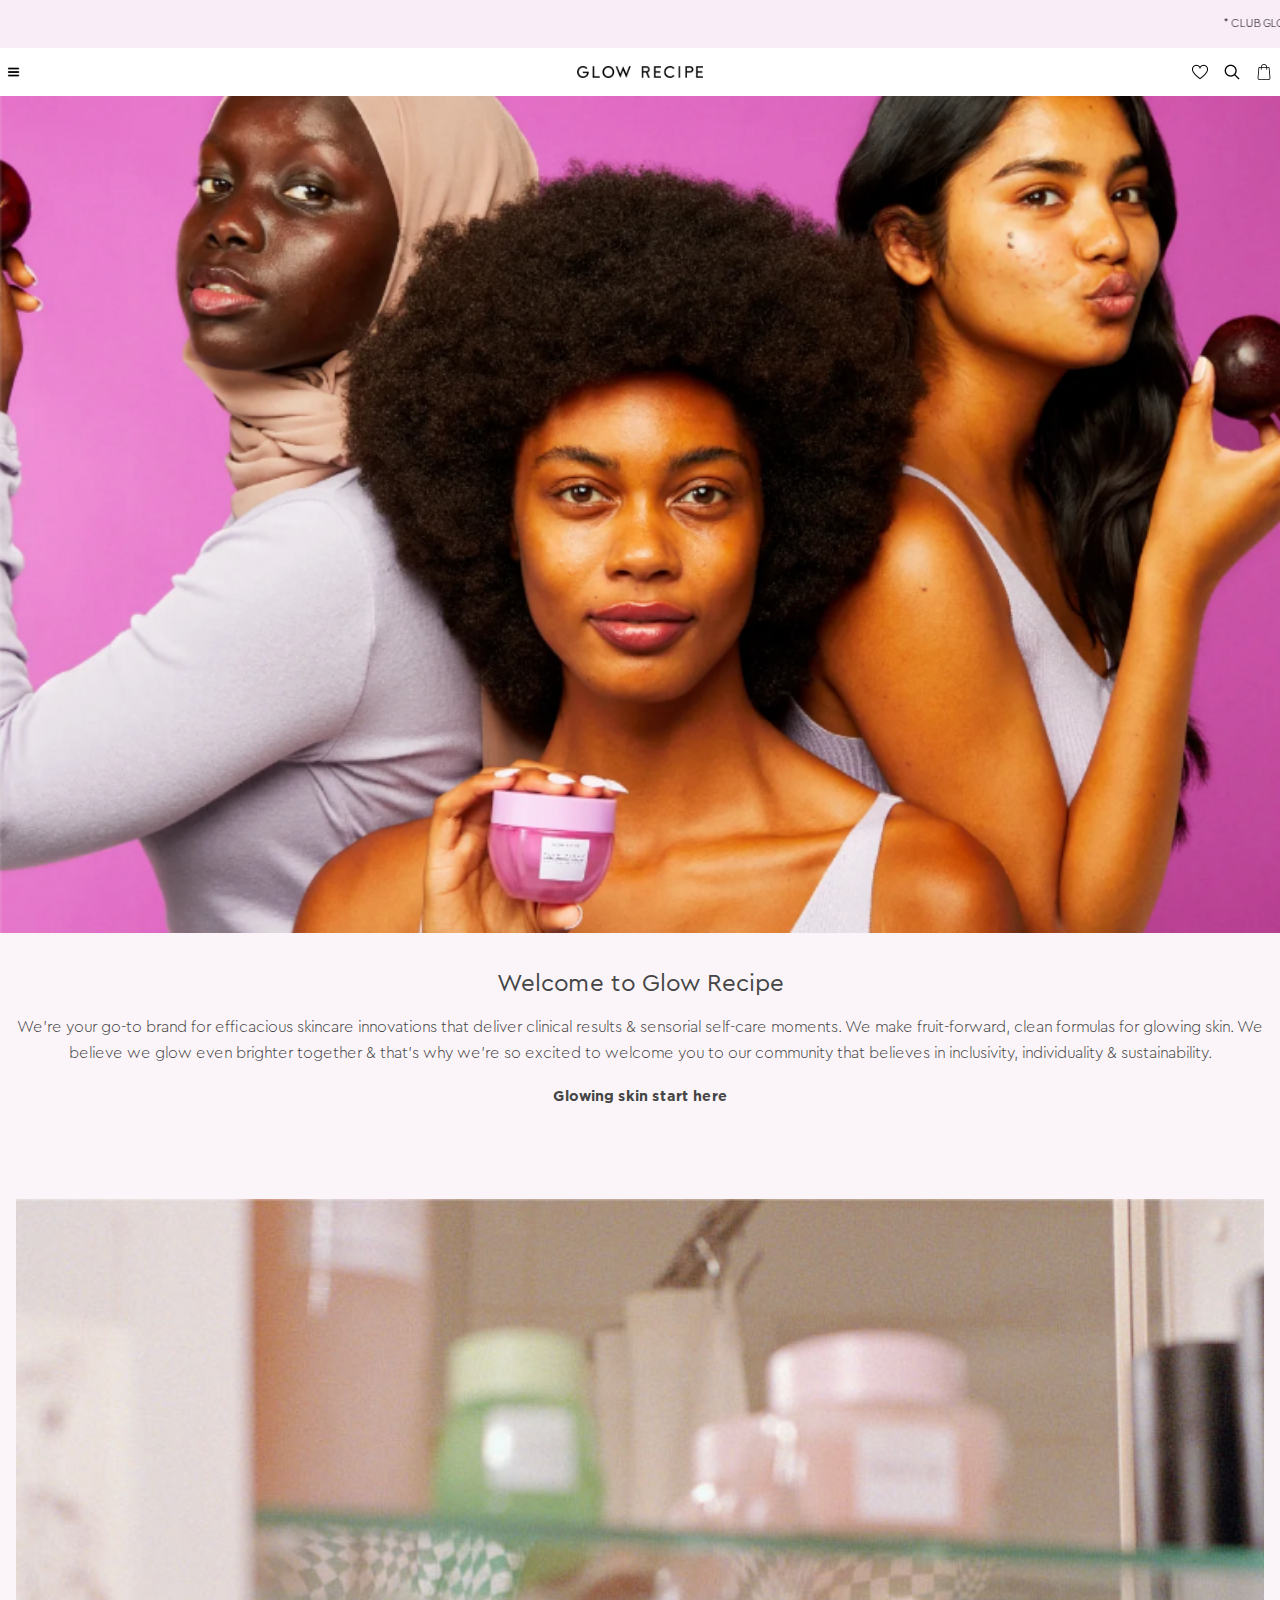
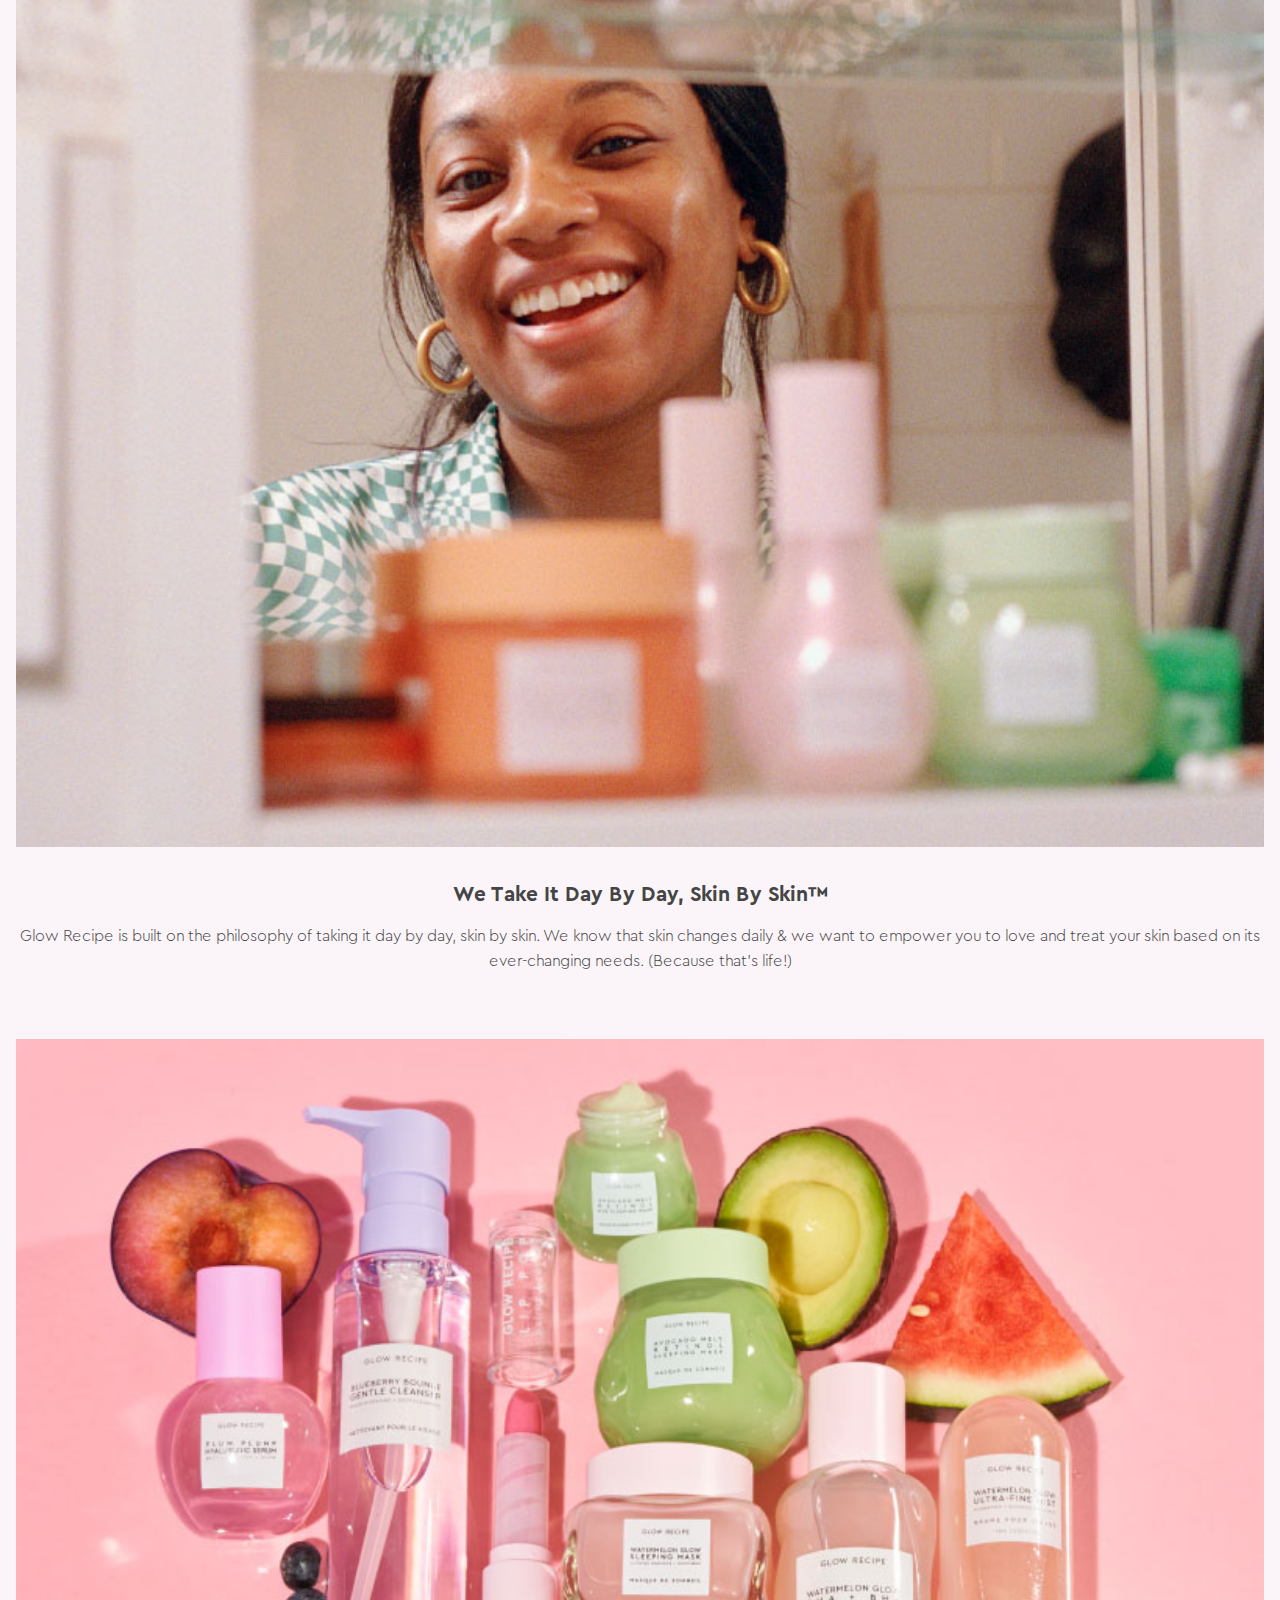
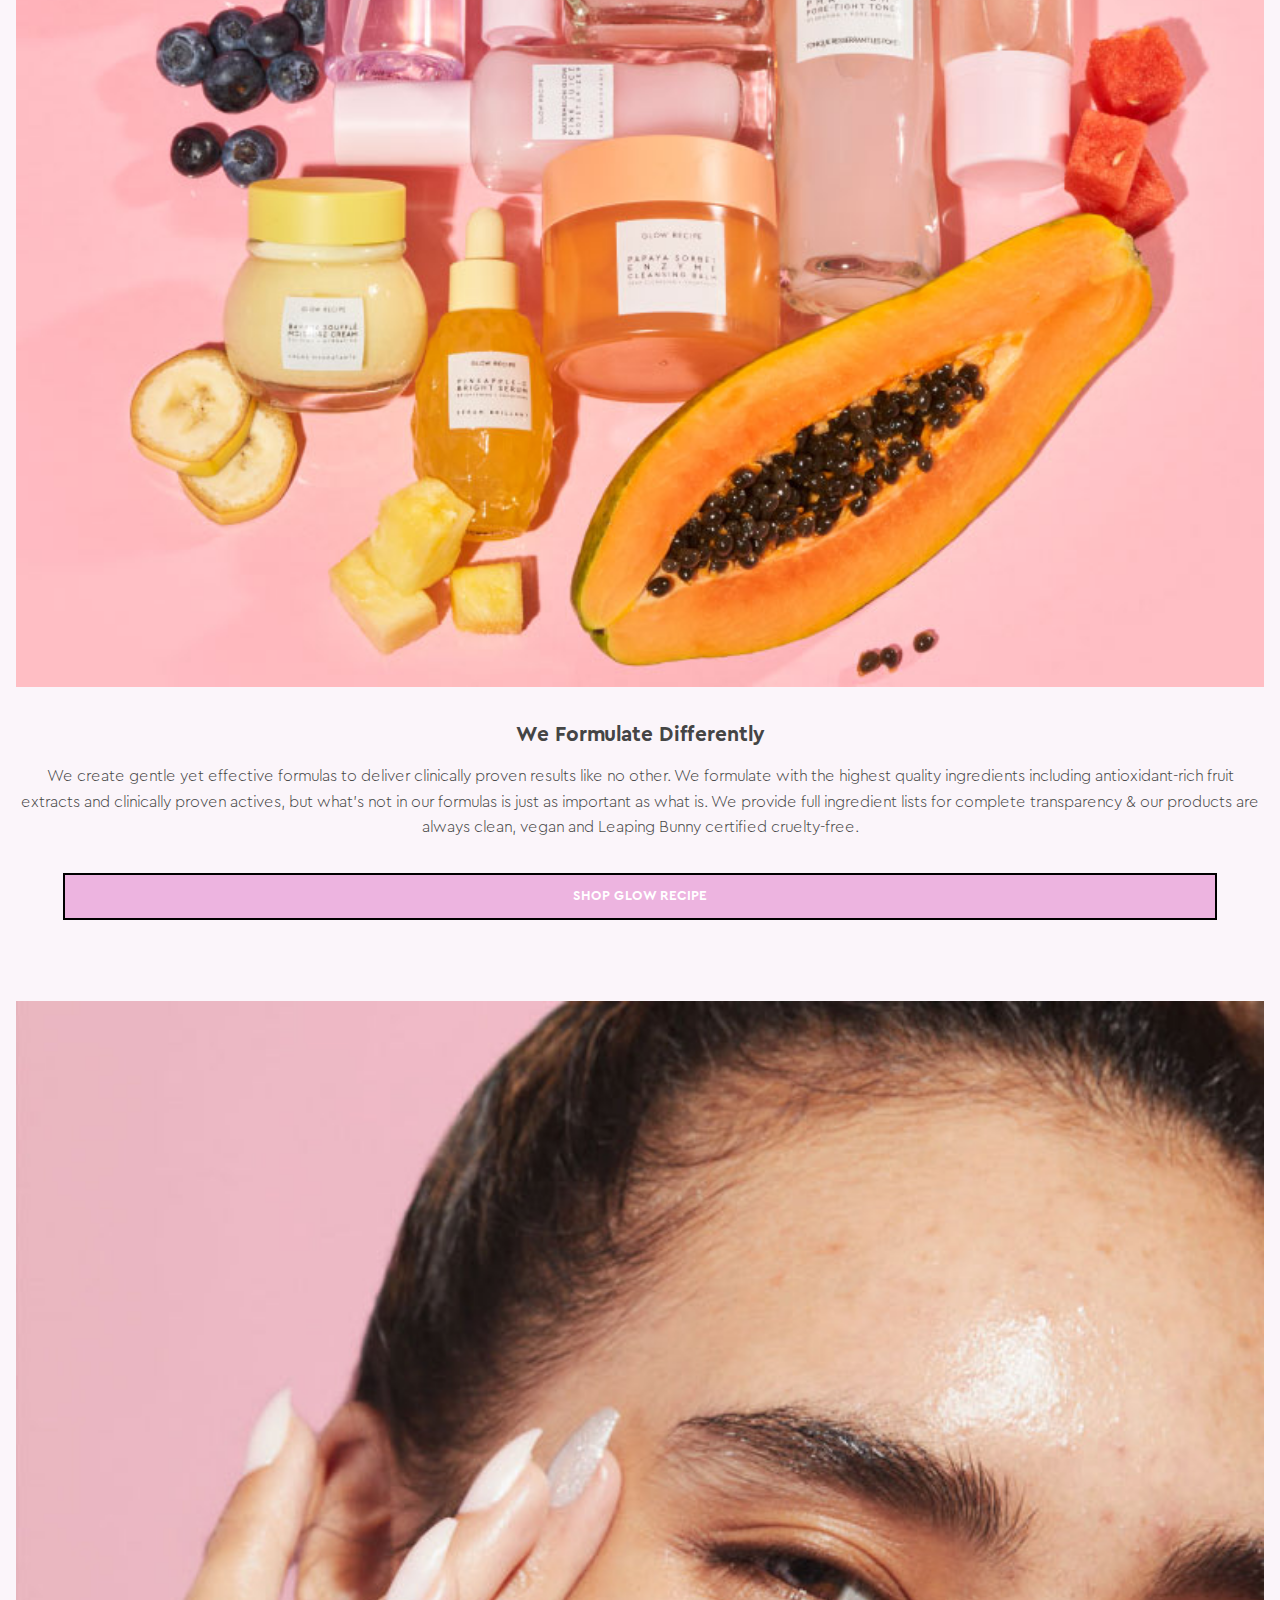
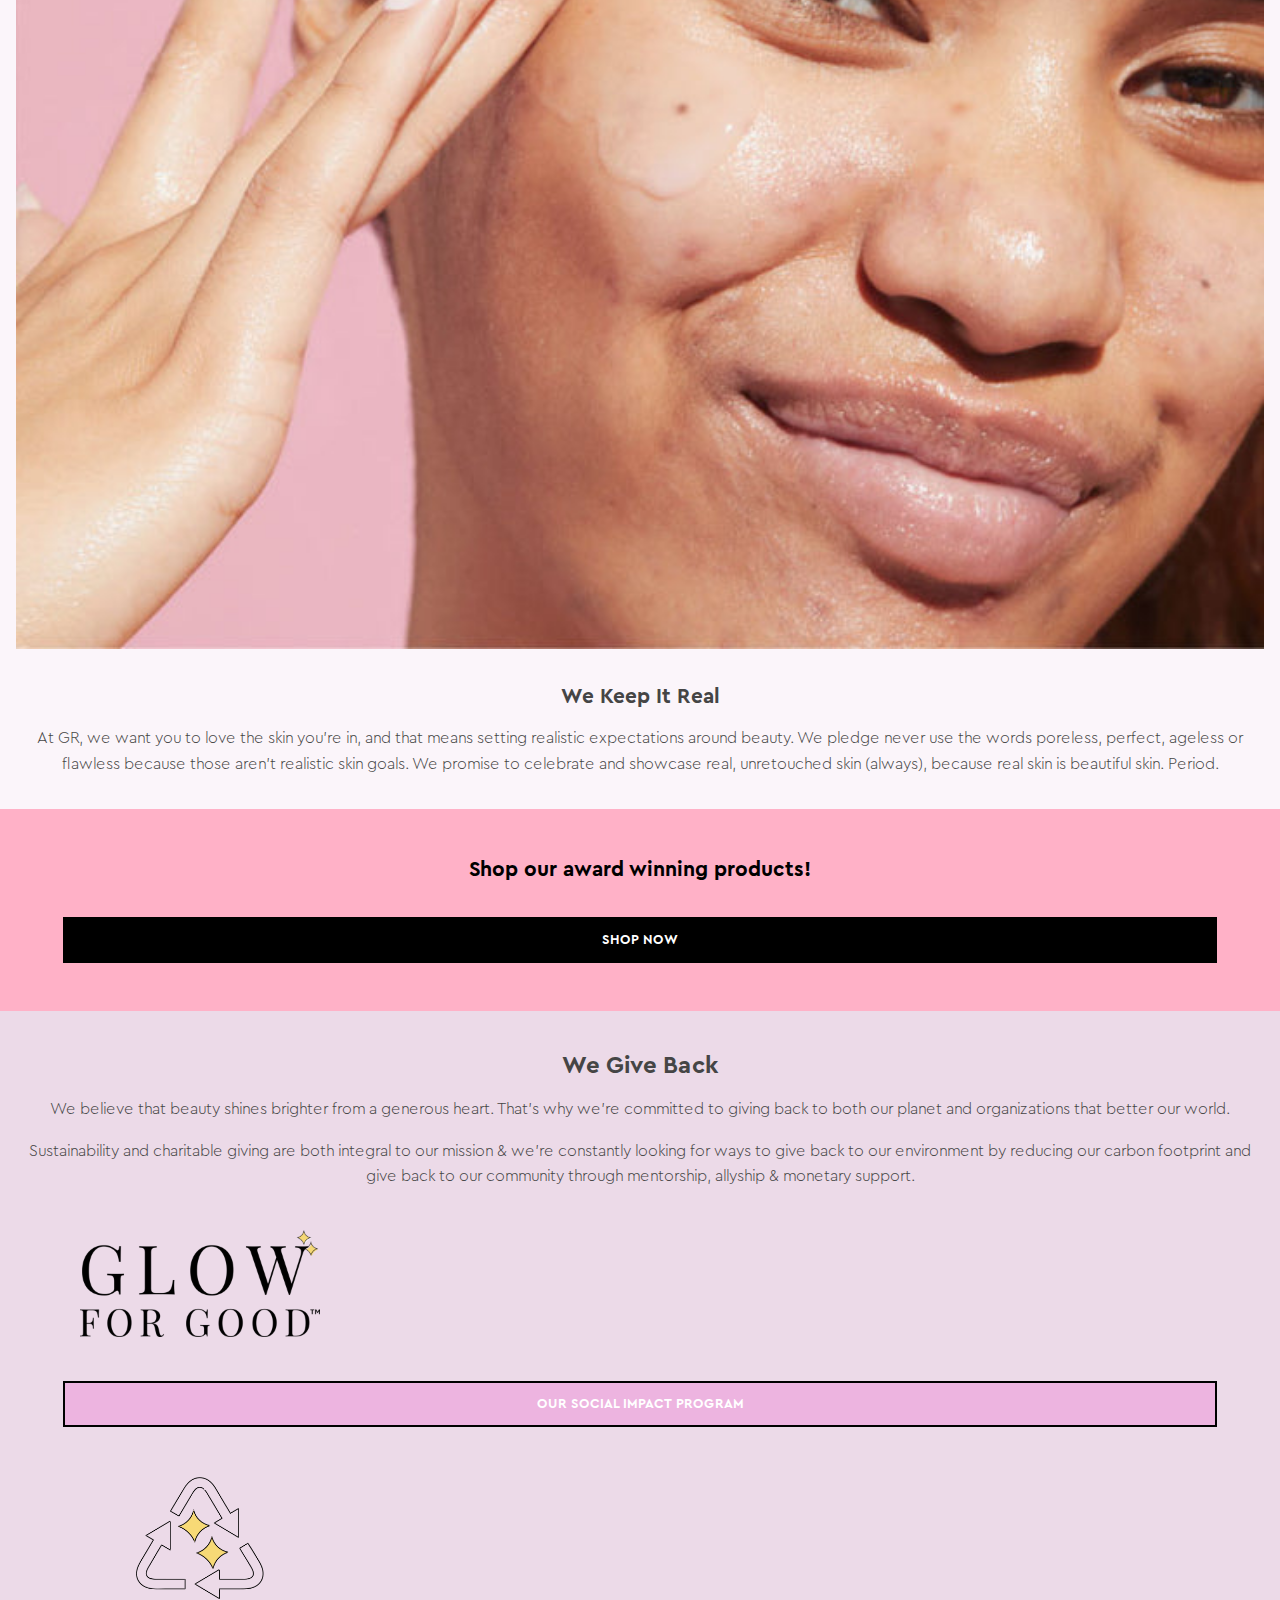
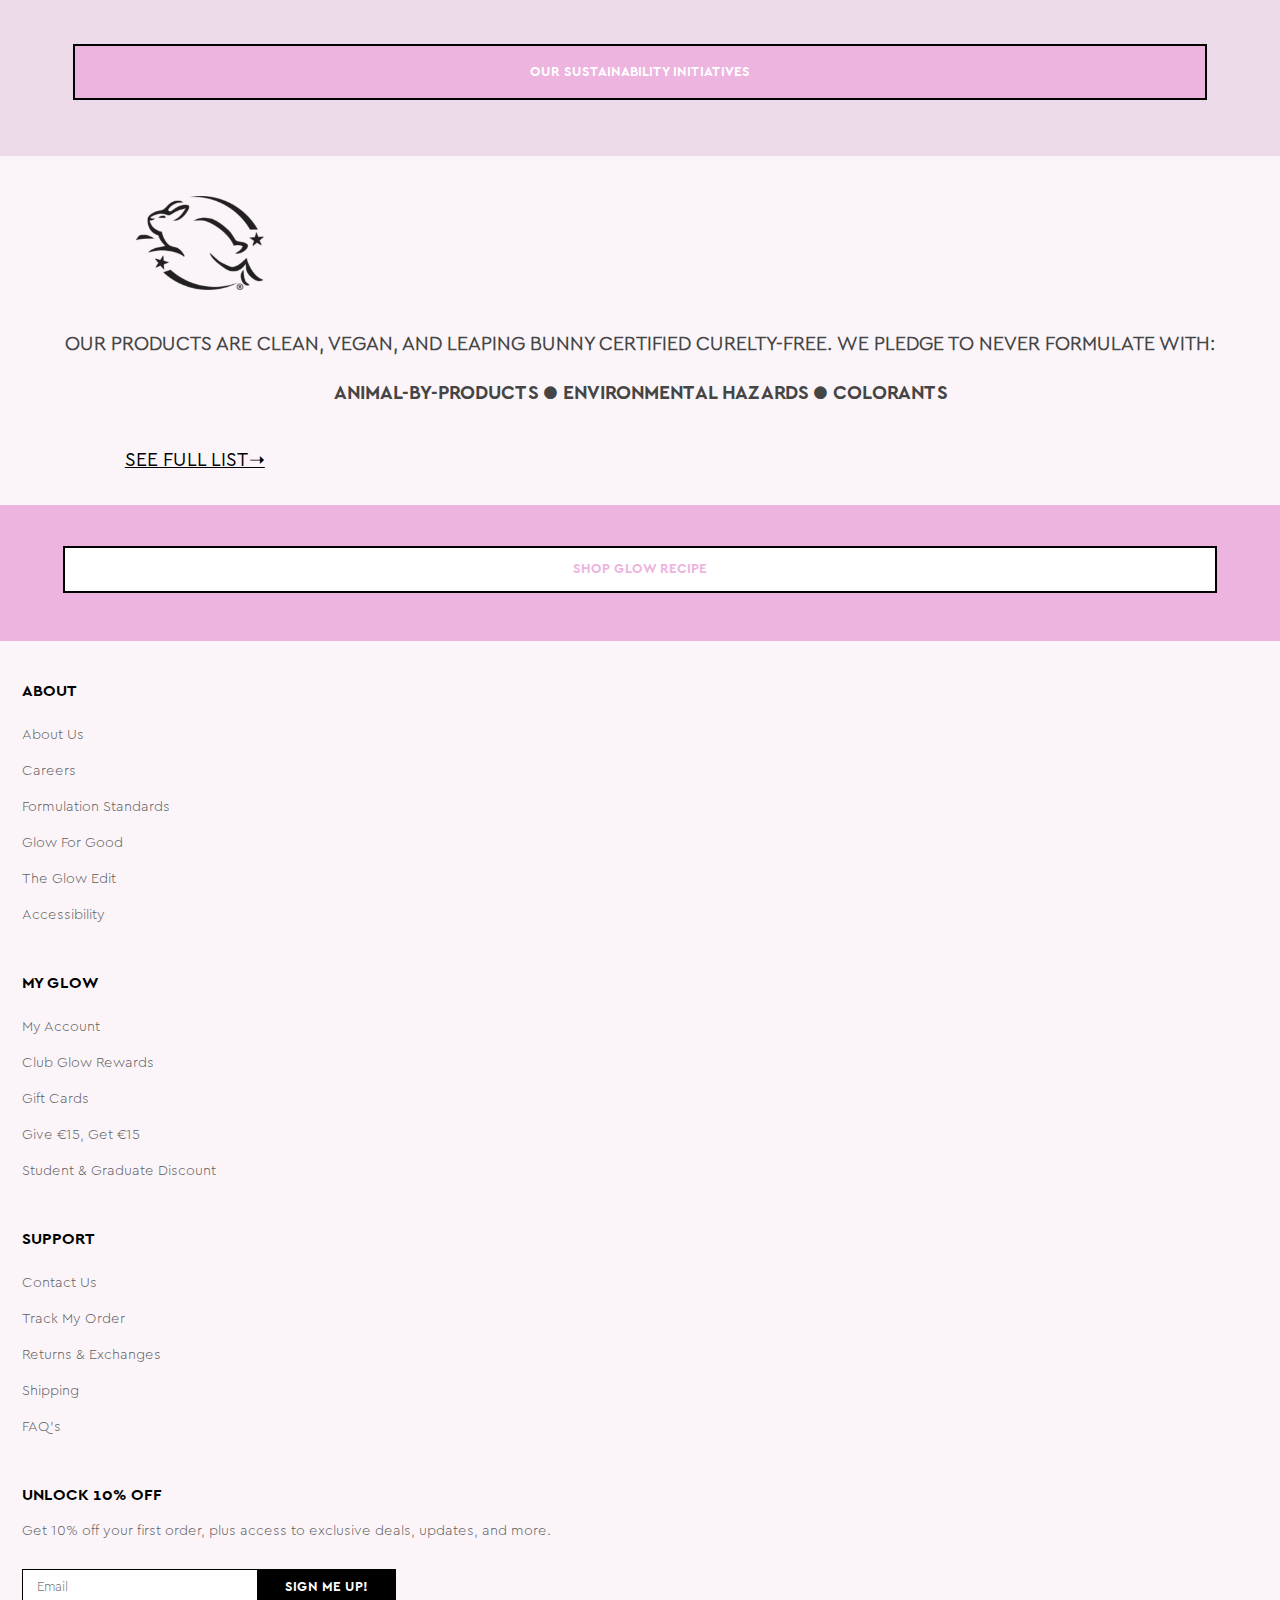
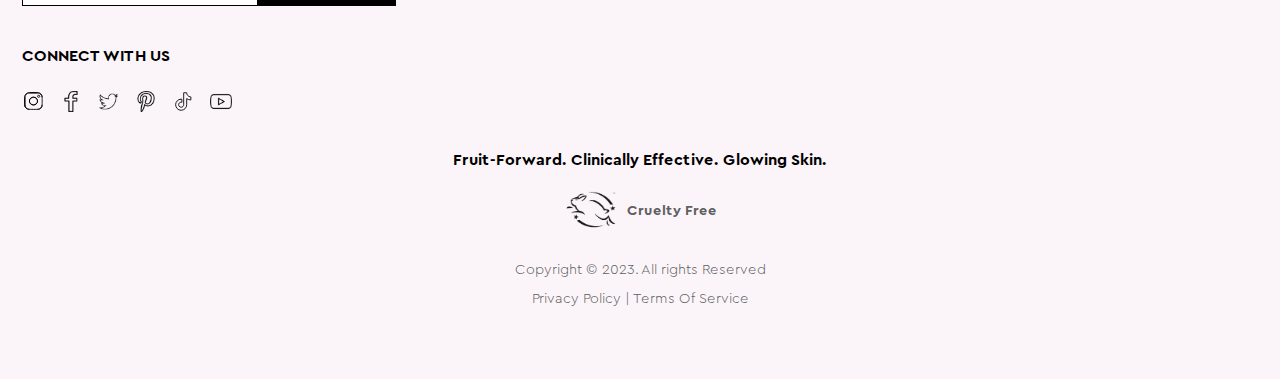
==== aboutus.html @ 42258bc9 "versie 7" ====
<!DOCTYPE html>
<html lang="en">

<head>
	<meta charset="UTF-8">
	<meta name="author" content="jouw naam">
	<meta name="viewport" content="width=device-width, initial-scale=1">

	<title> About Us</title>

	<link href="styles/aboutus.css" rel="stylesheet" />
	<link href="styles/index.css" rel="stylesheet" />
    <script src="script.js"></script>

	<link rel="icon" type="image/svg+xml" href="images/favicon.svg">
</head>

<body>

    <header>
		<!--Header Section 1-->
		<section>
			<ul>
				<li>
					<marquee>
						<ul>
							<li><strong>* Club glow exclusive offer. Free standard shipping </strong> &nbsp; Until the
								end of the year for members. *</li>
							<!--https://www.dofactory.com/html/spaces#:~:text=For%20text%2C%20to%20add%20extra,add%20space%20outside%20an%20element.-->
							<li><strong>* 20% OFF SITEWIDE</strong> &nbsp; with code: &nbsp; <strong>CYBERWEEK</strong>
								&nbsp; plus daily surprises all week. * </li>
							<li><strong>FREE </strong> &nbsp; Blueberry Bounce Gentle Cleanser with orders $100+
								<strong> FREE </strong> &nbsp; Guava Vitamin C Bright-Eye Gel Cream with orders $150+
								&nbsp; <strong><em> Details</em></strong>
							</li>
						</ul>
					</marquee>
				</li>
			</ul>
		</section>

		<nav>
			<a href="./index.html"><img src="./images/logo 2.png" alt="Het logo van Glow Recipe"></a>

			<button><img src="./images/hamburgericon.png" alt="Het menu balk"></button>


			<ul>
				<li>
					<a href="#">
						<img src="./images/heart-outline.png" alt="De like button">
					</a>
				</li>

				<li>
					<button>
						<img src="./images/searchicon.png" alt="De zoek button">
					</button>
				</li>

				<li>
					<button>
						<img src="./images/shoppingbagicon.svg" alt="De shopping bag button">
					</button>
				</li>

			</ul>
		</nav>

	</header>

<main> 

<img src="./images/welcometoglow.png" alt="Foto van 3 modellen bij Glow Recipe">
  
<section>
    <h2>Welcome to Glow Recipe</h2>
    <p>We're your go-to brand for efficacious skincare innovations that deliver clinical results & sensorial self-care moments. We make fruit-forward, clean formulas for glowing skin. We believe we glow even brighter together & that's why we're so excited to welcome you to our community that believes in inclusivity, individuality & sustainability.</p>
</section>

<section>
<h3>Glowing skin start here</h3>
</section>

<section>
    <img src="./images/wetakeit.jpg" alt="Foto van een model die in de spiegel kijkt met de Glow Recipe skincare producten">
</section>

<section>
    <h2>We Take It Day By Day, Skin By Skin™</h2>
    <p>Glow Recipe is built on the philosophy of taking it day by day, skin by skin. We know that skin changes daily & we want to empower you to love and treat your skin based on its ever-changing needs. (Because that's life!)</p>
</section>

<section>
   <img src="./images/weformulate.jpg" alt="Foto van alle skincare producten van Glow Recipe">
</section>

<section>
    <h2>We Formulate Differently</h2>
    <p>We create gentle yet effective formulas to deliver clinically proven results like no other. We formulate with the highest quality ingredients including antioxidant-rich fruit extracts and clinically proven actives, but what's not in our formulas is just as important as what is. We provide full ingredient lists for complete transparency & our products are always clean, vegan and Leaping Bunny certified cruelty-free.</p>
</section>

<section>
    <button>Shop Glow Recipe</button>
</section>

<section>
    <img src="./images/wekeepitreal.jpg" alt="Foto van een model die de Glow Recipe skincare opdoet">
 </section>

 <section>
    <h2>We Keep It Real</h2>
    <p>At GR, we want you to love the skin you're in, and that means setting realistic expectations around beauty. We pledge never use the words poreless, perfect, ageless or flawless because those aren't realistic skin goals. We promise to celebrate and showcase real, unretouched skin (always), because real skin is beautiful skin. Period.</p>
</section>

<section>
    <h2>Shop our award winning products!</h2>
    <button>Shop Now</button>
</section>

<section>
    <h2>We Give Back</h2>
    <p>We believe that beauty shines brighter from a generous heart. That's why we're committed to giving back to both our planet and organizations that better our world.</p>
    <p>Sustainability and charitable giving are both integral to our mission & we're constantly looking for ways to give back to our environment by reducing our carbon footprint and give back to our community through mentorship, allyship & monetary support.</p>
</section>

<section>
    <img src="./images/glowforgood.png" alt="Het logo van Glow For Good">
</section>

<section>
    <button>
        <button>Our Social Impact Program</button>
    </button>
</section>

<section>
    <img src="./images/recyclelogo.png" alt="Het logo voor recyling">
</section>

<section>
    <button>
        <button>Our Sustainability Initiatives</button>
    </button>
</section>

<section>
    <img src="./images/leapingbunny2.png" alt="Het logo voor een cruelty free leaping bunny">
</section>

<section>
    <p>Our products are clean, vegan, and leaping bunny certified curelty-free. We pledge to never formulate with:</p>
</section>

<section>
    <p>Animal-by-products ● Environmental Hazards ● Colorants</p>
</section>

<section>
    <a href="#">See Full List➝</a>
</section>

<section>
    <button>Shop Glow Recipe</button>
</section>













</main>

    <footer>
		<nav>
			<ul>
				<h3>About</h3>
				<li><a href="./aboutus.html">About Us</a></li>
				<li><a href="#">Careers</a></li>
				<li><a href="#">Formulation Standards</a></li>
				<li><a href="#">Glow For Good</a></li>
				<li><a href="#">The Glow Edit</a></li>
				<li><a href="#">Accessibility</a></li>
				</li>
			</ul>

			<ul>
				<h3>My Glow</h3>
				<li><a href="#">My Account</a></li>
				<li><a href="#">Club Glow Rewards</a></li>
				<li><a href="#">Gift Cards</a></li>
				<li><a href="#">Give €15, Get €15</a></li>
				<li><a href="#">Student & Graduate Discount</a></li>
				</li>
			</ul>

			<ul>
				<h3>Support</h3>
				<li><a href="#">Contact Us</a></li>
				<li><a href="#">Track My Order</a></li>
				<li><a href="#">Returns & Exchanges</a></li>
				<li><a href="#">Shipping</a></li>
				<li><a href="#">FAQ's</a></li>
				</li>
			</ul>

			<h3>Unlock 10% Off</h3>
			<p>Get 10% off your first order, plus access to exclusive deals, updates, and more.</p>

			<!--Email block-->
			<!--https://www.w3schools.com/tags/tryit.asp?filename=tryhtml5_input_type_email/-->
			<form>
				<input type="email" placeholder="Email" name="email">
				<button type="submit">Sign Me Up!</button>
			  </form>
		</nav>

		<h3>Connect With Us</h3>

<section>
<ul>
	<li>
		<a href="https://www.instagram.com/glowrecipe/"><img src="./images/instagramicoon.svg" alt="het icoon van instagram"></a>
	</li>
	<li>
		<a href="https://www.facebook.com/glowrecipe/"><img src="./images/facebookicoon.png" alt="het icoon van facebook"></a>
	</li>
	<li>
		<a href="https://twitter.com/i/flow/login?redirect_after_login=%2FGlowRecipe"><img src="./images/twittericoon.png" alt="het icoon van twittericoon"></a>
	</li>
	<li>
		<a href="https://ar.pinterest.com/glowrecipe/_created/"><img src="./images/pintresticoon.png" alt="het icoon van pinterest"></a>
	</li>
	<li>
		<a href="https://www.tiktok.com/@glowrecipe?"><img src="./images/tiktokicoon.svg" alt="het icoon van tiktok"></a>
	</li>
	<li>
		<a href="https://www.youtube.com/@Glowrecipe/videos"><img src="./images/youtubeicoon.png" alt="het icoon van youtube"></a>
	</li>
</ul>
</section>

<section>
	<h3>Fruit-Forward. Clinically Effective. Glowing Skin.</h3>
</section>

<section>
	<img src="./images/bunnycrueltyfree.png" alt="cruelty free bunny icoon">
	<p>Cruelty Free</p>
</section>

<section>
		<p>Copyright &copy; 2023. All rights Reserved </p>
		<p> Privacy Policy | Terms Of Service</p>
	</section>

	</footer>

</body>
  </body>
  </html>
---- styles/aboutus.css ----
/*Begin foto*/

main section:nth-of-type(1) h2 {
    margin-top: 1.5em;
    display: flex;
    justify-content: center;
    font-family: CeraGR, sans-serif;
    font-weight: 400;
    color: #454545;
}

main section p {
    margin-top: 1em;
    display: flex;
    justify-content: center;
    font-family: CeraPro, sans-serif;
    font-weight: 400;
    color: #454545;
    text-align: center;
    margin-left: 1em;
    margin-right: 1em;
    font-size: 1em;
    line-height: 1.6em;
    }

    main section:nth-of-type(2) h3 {
        font-family: Gotham, sans-serif;
        font-weight: 700;
        color: #454545;
        text-align: center;
        margin-left: 2.5em;
        margin-right: 2.5em;
        font-size: 0.9em;
        margin-top: 1.5em;
        margin-bottom: 2em;
    }

    main section:nth-of-type(3){
        margin-left: 1em;
        margin-right: 1em;
        margin-top: 4em;
    }

    main section:nth-of-type(3) img {
        overflow-x: hidden;
    }

    main section:nth-of-type(4) h2 {
        font-family: CeraGR, sans-serif;
        font-weight: 700;
        color: #454545;
        text-align: center;
        font-size: 1.3em;
        margin-top: 1.5em;
        margin-left: 6em;
        margin-right: 6em;
    }

    main section:nth-of-type(5){
        margin-left: 1em;
        margin-right: 1em;
        margin-top: 4em;
    }

    main section:nth-of-type(5) img {
        overflow-x: hidden;
    }

    main section:nth-of-type(6) h2 {
        font-family: CeraGR, sans-serif;
        font-weight: 700;
        color: #454545;
        text-align: center;
        font-size: 1.3em;
        margin-top: 1.5em;
        margin-left: 6em;
        margin-right: 6em;
    }

    main section:nth-of-type(7) {
        margin-top: 2em;
        margin-bottom: 4em;
    }

    main section:nth-of-type(7) button {
        position: absolute;
        text-align: center;
        padding: 1.5em;
        left: 4.7em;
        right: 4.7em;
        line-height: .2em;
        background-color: #EDB4E0;
        border: solid .20em black;
        font-family: CeraGR, sans-serif;
        text-transform: uppercase;
        font-weight: bold;
        color: var(--color-white);
    }

    main section:nth-of-type(8){
        margin-left: 1em;
        margin-right: 1em;
        margin-top: 4em;
    }

    main section:nth-of-type(8) img {
        overflow-x: hidden;
    }

    main section:nth-of-type(9) h2 {
        font-family: CeraGR, sans-serif;
        font-weight: 700;
        color: #454545;
        text-align: center;
        font-size: 1.3em;
        margin-top: 1.5em;
        margin-left: 5em;
        margin-right: 5em;
    }

    main section:nth-of-type(10) {
        margin-top: 2em;
        background-color: #FFB1C7;
        padding: 3em 0 8em 0;
    }

    main section:nth-of-type(10) h2 {
        font-family: CeraGR, sans-serif;
        font-weight: 700;
        color: black;
        text-align: center;
        font-size: 1.3em;
        margin-left: 3em;
        margin-right: 3em;
    }

    main section:nth-of-type(10) button {
        position: absolute;
        text-align: center;
        padding: 1.5em;
        left: 4.7em;
        right: 4.7em;
        line-height: .2em;
        background-color: black;
        border: solid .20em black;
        font-family: CeraGR, sans-serif;
        text-transform: uppercase;
        font-weight: bold;
        color: var(--color-white);
        margin-top: 2.5em;
    }

    main section:nth-of-type(11)  {
        background-color: #ECDAE8;
        padding: 2.5em 0 2.5em 0;

    }
    
    main section:nth-of-type(11) h2 {
        font-family: CeraGR, sans-serif;
        font-weight: 700;
        color: #454545;
        text-align: center;
        font-size: 1.5em;
        margin-left: 2em;
        margin-right: 2em;
    }

    main section:nth-of-type(12)  {
        background-color: #ECDAE8;
    }

    main section:nth-of-type(12) img {
        width: 15em;
       margin-left: 5em;
       margin-right: 5em;
       margin-bottom: 2.5em;
    }

    main section:nth-of-type(13)  {
        background-color: #ECDAE8;
        padding: 0 0 6em 0;
    }

    main section:nth-of-type(13) button {
        position: absolute;
        text-align: center;
        padding: 1.5em;
        left: 4.7em;
        right: 4.7em;
        line-height: .2em;
        background-color: #EDB4E0;
        border: solid .20em black;
        font-family: CeraGR, sans-serif;
        text-transform: uppercase;
        font-weight: bold;
        color: var(--color-white);
    }

    main section:nth-of-type(14)  {
        background-color: #ECDAE8;
    }

    main section:nth-of-type(14) img {
        width: 8em;
       margin-left: 8.5em;
       margin-bottom: 2.5em;
    }

    main section:nth-of-type(15)  {
        background-color: #ECDAE8;
        padding: 0 0 7em 0;
    }

    main section:nth-of-type(15) button {
        position: absolute;
        text-align: center;
        padding: 1.2em;
        left: 5.5em;
        right: 5.5em;
        line-height: 1.5em;
        background-color: #EDB4E0;
        border: solid .20em black;
        font-family: CeraGR, sans-serif;
        text-transform: uppercase;
        font-weight: bold;
        color: var(--color-white);
    }

    main section:nth-of-type(16) img {
        width: 8em;
       margin-left: 8.5em;
       margin-bottom: 1em;
       margin-top: 2.5em;
    }

    main section:nth-of-type(17) p {
       padding: 0 2em 0 2em;
        text-align: center;
        font-family: CeraPro, sans-serif;
        text-transform: uppercase;
        font-weight: bold;
        font-size: 1.2em;
    }

    main section:nth-of-type(18) p {
        font-size: 1.2em;
         text-align: center;
         font-family: CeraGR, sans-serif;
         text-transform: uppercase;
         font-weight: bold;
         margin-bottom: 1.5em;
     }

     main section:nth-of-type(19) a {
        display: flex;
        font-size: 1.2em;
         text-align: center;
         font-family: CeraGR, sans-serif;
         text-transform: uppercase;
         color: black;
        margin-left: 6.5em;
         margin-top: .5em;
     }

     main section:nth-of-type(20) {
        margin-top: 2em;
        background-color: #EDB4E0;
        padding: .5em 0 8em 0;
    }

    main section:nth-of-type(20) button {
        position: absolute;
        text-align: center;
        padding: 1.5em;
        left: 4.7em;
        right: 4.7em;
        line-height: .2em;
        background-color: var(--color-white);
        border: solid .20em black;
        font-family: CeraGR, sans-serif;
        text-transform: uppercase;
        font-weight: bold;
        color: #EDB4E0;
        margin-top: 2.5em;
    }
---- styles/index.css ----
@font-face {
	font-family: 'CeraGR';
	src: url('../fonts/CeraGR-Regular.ttf') format('truetype');
	font-weight:400;
}

@font-face {
	font-family: 'CeraGR';
	src: url('../fonts/CeraGR-Bold.ttf') format('truetype');
	font-weight:700;
}

@font-face {
	font-family: 'CeraPro';
	src: url('../fonts/CeraPro-Light.ttf') format('truetype');
}


@font-face {
	font-family: 'Gotham';
	src: url('../fonts/Gotham-Bold.ttf') format('truetype');
	font-weight:700;
}

@font-face {
	font-family: 'Gotham';
	src: url('../fonts/Gotham-Book.ttf') format('truetype');
	font-weight:400;
}

@font-face {
	font-family: 'Playfair-Display';
	src: url('../fonts/Playfair-Display.ttf') format('truetype');
}

/**************/
/* CSS REMEDY */
/**************/

*,
*::after,
*::before {
	box-sizing: border-box;
}

* {
	margin: 0;
	padding: 0;
}

img {
	width: 100%;
	height: auto;
}

/*********************/
/* CUSTOM PROPERTIES */
/*********************/

:root {
	/* kleuren */
	--color-text: #111;
	--color-white: #fff;
	--color-background: #FBF5FA;
}


body {
	background-color: var(--color-background);
	font-family: 'Playfair-Display', cursive;
}

/****************/
/* JOUW STYLING */
/****************/

header {
	position: sticky;
    top: 0;
    z-index: 999;
}

main {
	display: flex;
    flex-direction: column;
}

li {
	list-style: none;
}

marquee {	
font-family: CeraPro, sans-serif;
font-size: .7em;
}

marquee ul {
	display:flex;
	gap:20vw;
	list-style:none;
	padding:0;
	margin:0;
  }
  
  marquee strong {
	font-weight:normal;
	text-transform:uppercase;
  }

header nav{
	background-color: white;
	display:grid;
	grid-template-columns:1fr max-content 1fr;
	align-items: center;
	height: 3em;
}

/* logo */
header nav > a {
	height:.75em;
	display:block;
}

header nav > a img {
	height:100%;
	display:block;
}

/* menu button */
header nav > button {
	width:2em;
	aspect-ratio: 1/1;
	order:-1;

	display: grid;
	place-items: center;
}

header nav > button img {
	width:1em;
	display:block;
}

header nav ul {
	display: flex;
	align-items: center;
	justify-self: end;
}

header nav ul li {
	height: 2em;
	aspect-ratio: 1/1;
	display: grid;
	place-items: center;
}

header nav ul li button,
header nav ul li a {
	font-size: 1em;
}

/*begin*/
header nav ul li img {
    height: 1em;
    display: block;
}

header section ul li {
	list-style: none;
	background-color: #F9EDF7;
	height: 3em;
	display: flex;
	align-items: center;
}
 
nav button {
    background-color: var(--color-white);
    border: none;   
}

/*EINDE*/








/*Footer begin*/
footer{
	margin: 1.4em;
}

footer h3 {
	font-family: CeraGR, sans-serif;
	color: black;
	text-decoration: none;
	font-size: 1em;
	font-weight: bold;
	text-transform: uppercase;
	margin-top: 2.5em;
	margin-bottom: 1em;
}

footer a {
	font-family: CeraPro, sans-serif;
	color: #5f5f5f;
	text-decoration: none;
	line-height: 2.5em;
	font-size: .9em;
	font-weight: 100;
}

footer p {
	font-family: CeraPro, sans-serif;
	color: #5f5f5f;
	text-decoration: none;
	font-size: .9em;
	font-weight: 100;
	margin-bottom: 2em;
}

form input[type="email"] {
	font-family: CeraPro, sans-serif;
	padding: .65em 5em .7em 1em;
	margin-right: -2em;
	border: 1px solid black;
  }

footer button{
	padding: 0.6em 2em;
	text-align: center;
	color: var(--color-white);
	background-color: black;
	border: solid .20em black;
	font-family: CeraGR, sans-serif;
	text-transform: uppercase;
	font-weight: bold;
}

footer section ul {
	display: flex;
    flex-direction: row;
    gap: 1em;
	align-items: center;
	margin-top: 1.5em;
	margin-bottom: 1em;
}

footer section:nth-of-type(1) img {
 width: 1.5em;
}

footer section:nth-of-type(2) h3 {
text-align: center;
margin-left: 2em;
margin-right: 2em;
margin-top: 1.5em;
font-size: 1em;
text-transform: none;
}

footer section:nth-of-type(3) {
	display: flex;
	flex-direction: row;
	align-items: center;
	justify-content: center;
  }


footer section:nth-of-type(3) img {
	width: 3.5em;
	height: auto;
	margin-top: -1em;
}

	footer section:nth-of-type(3) p {
		font-family: CeraGR, sans-serif;
		color: #5f5f5f;
		margin-top: 1em;
		margin-left: .5em;
		font-weight: bolder;
}

footer section:nth-of-type(4) {
	margin-bottom: 5em;
	
  }


footer section:nth-of-type(4) p {
	display: flex;
	flex-direction: column;
	align-items: center;
	margin-top: 1.5em;
	line-height: 0em;
  }

/* footer eind */

/*Footer eind*/
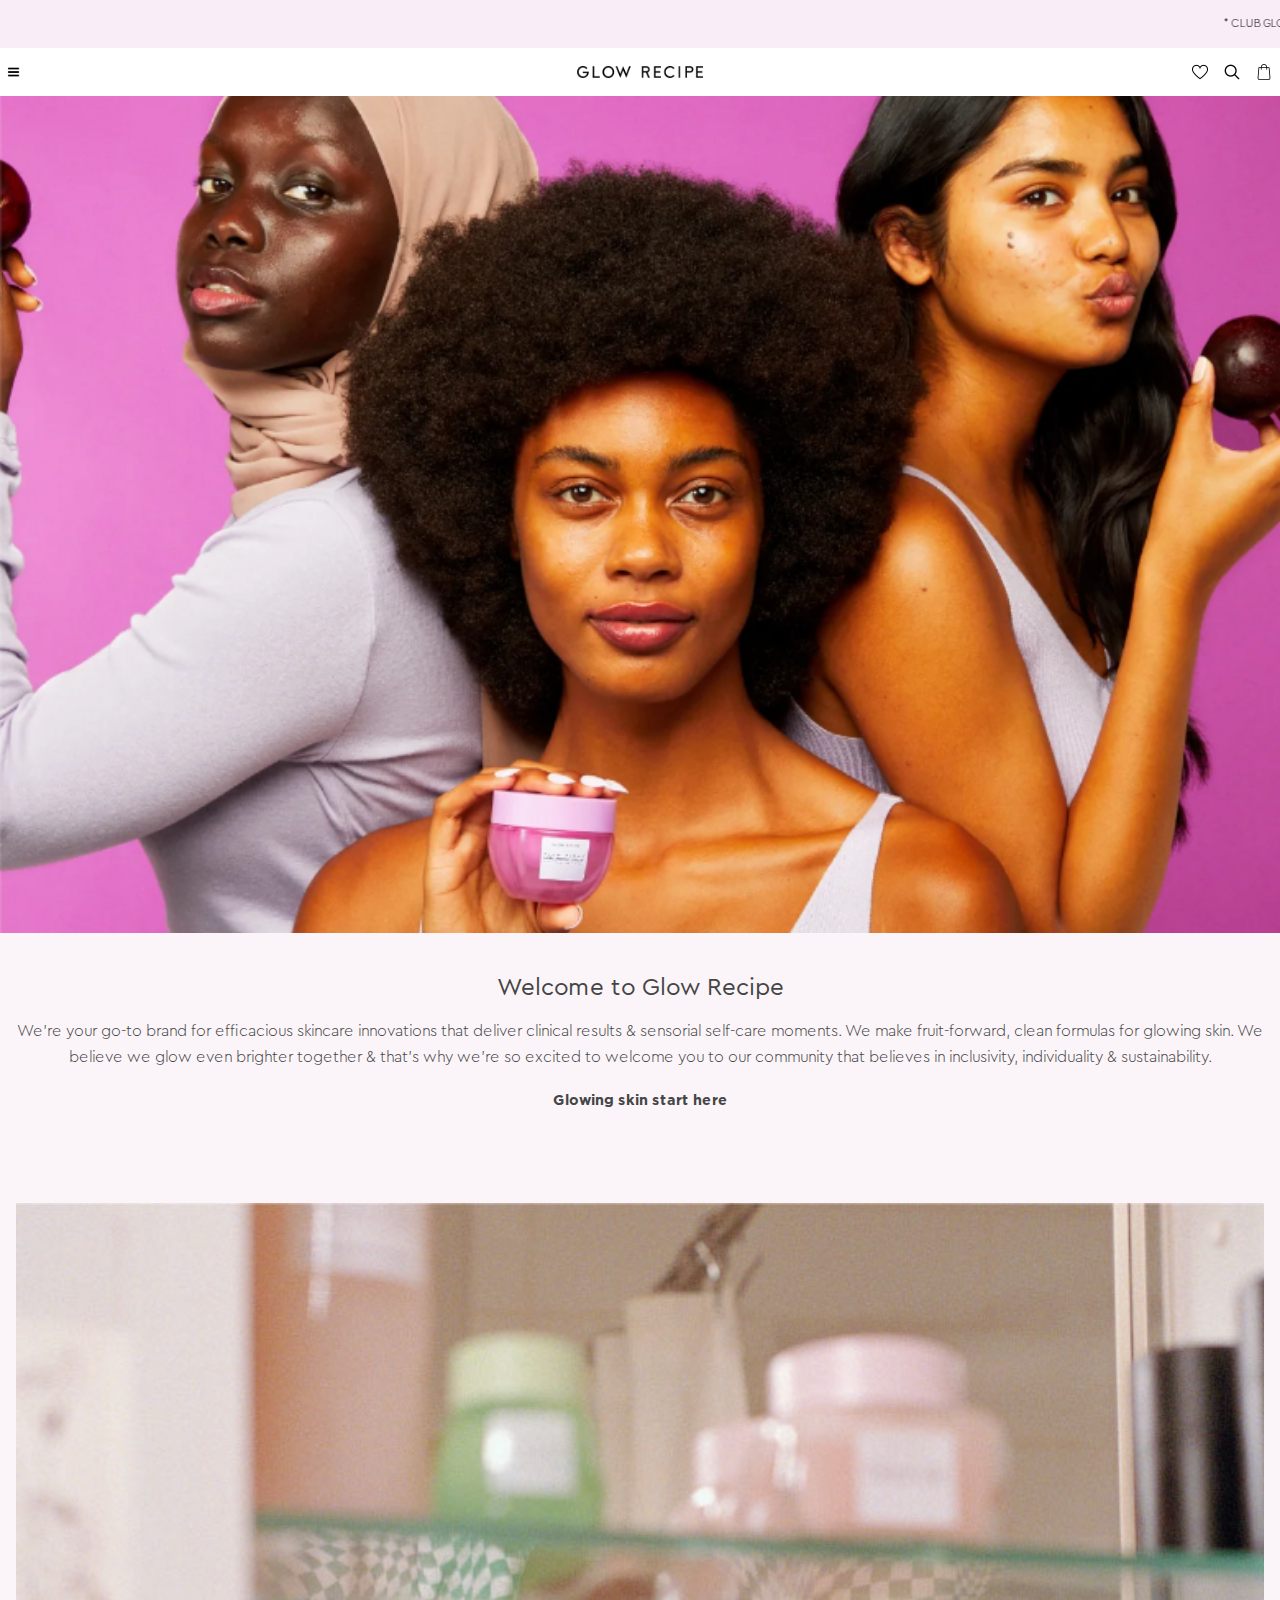
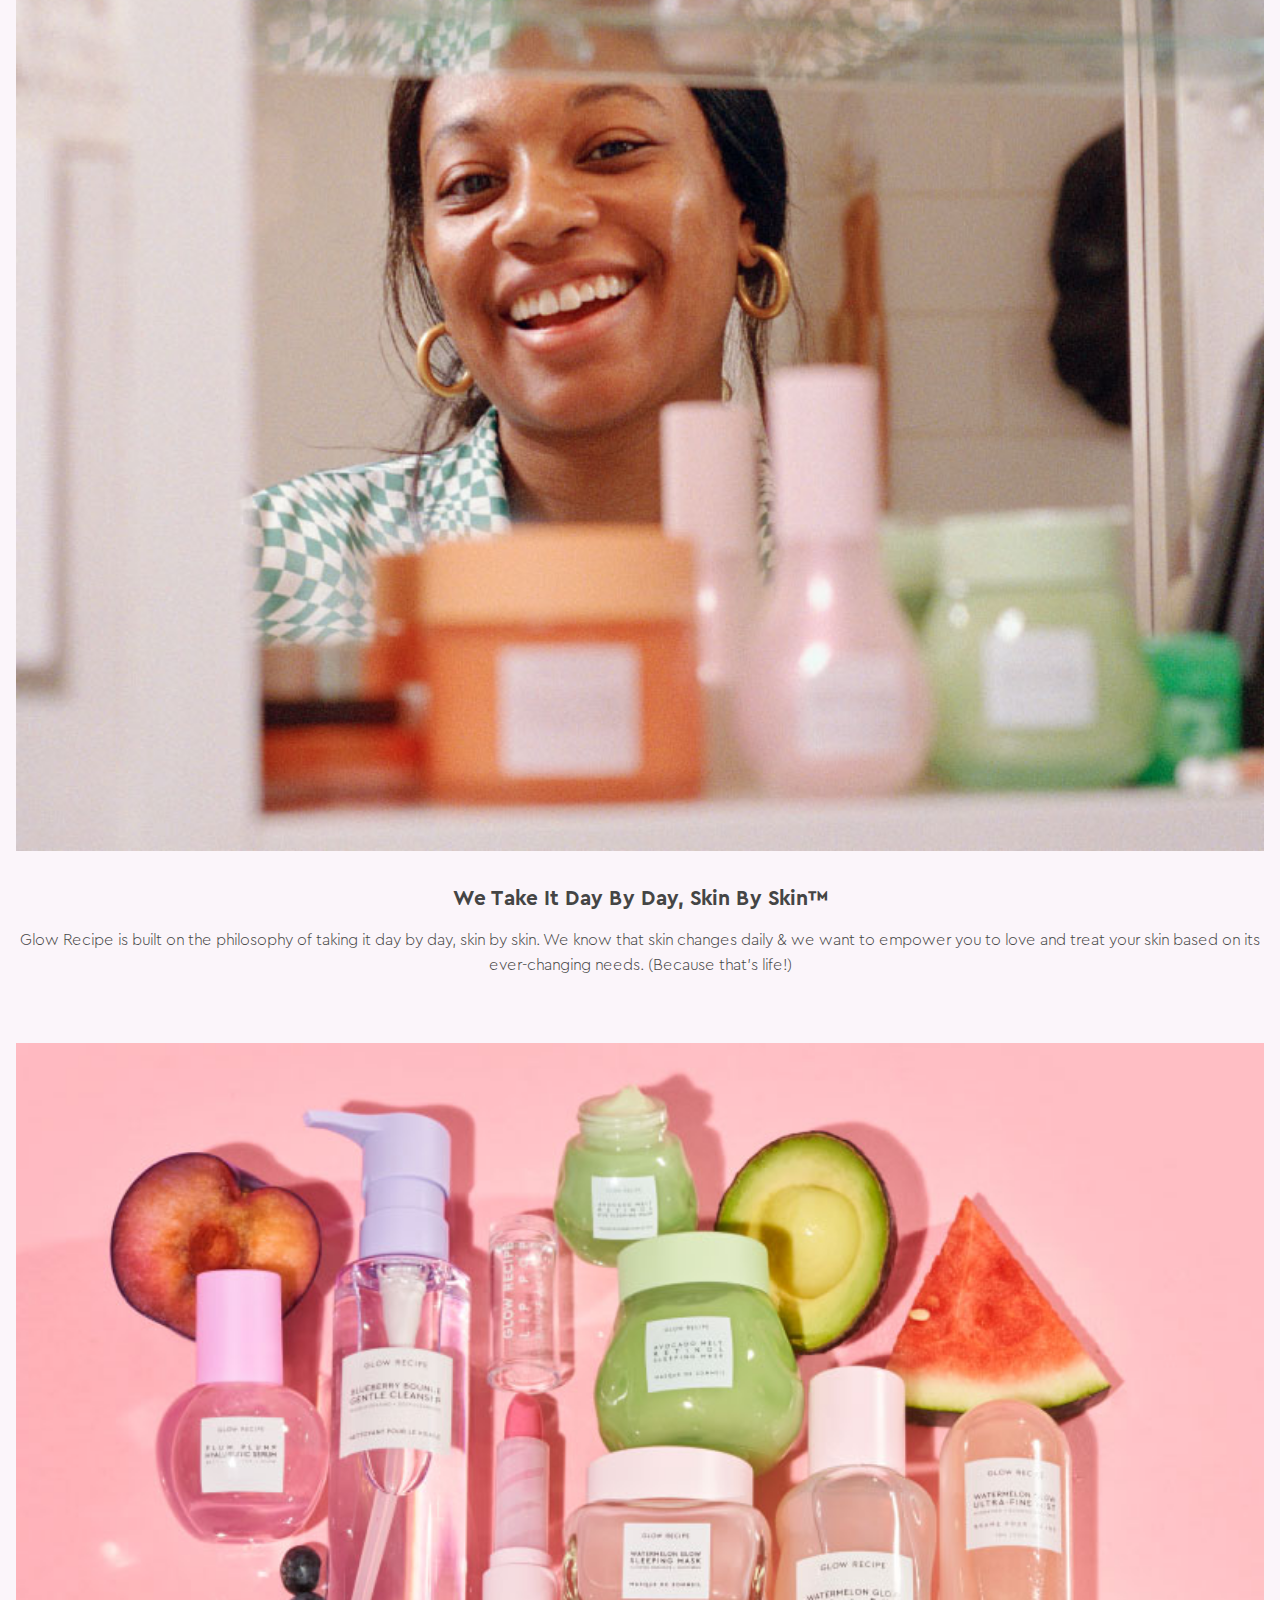
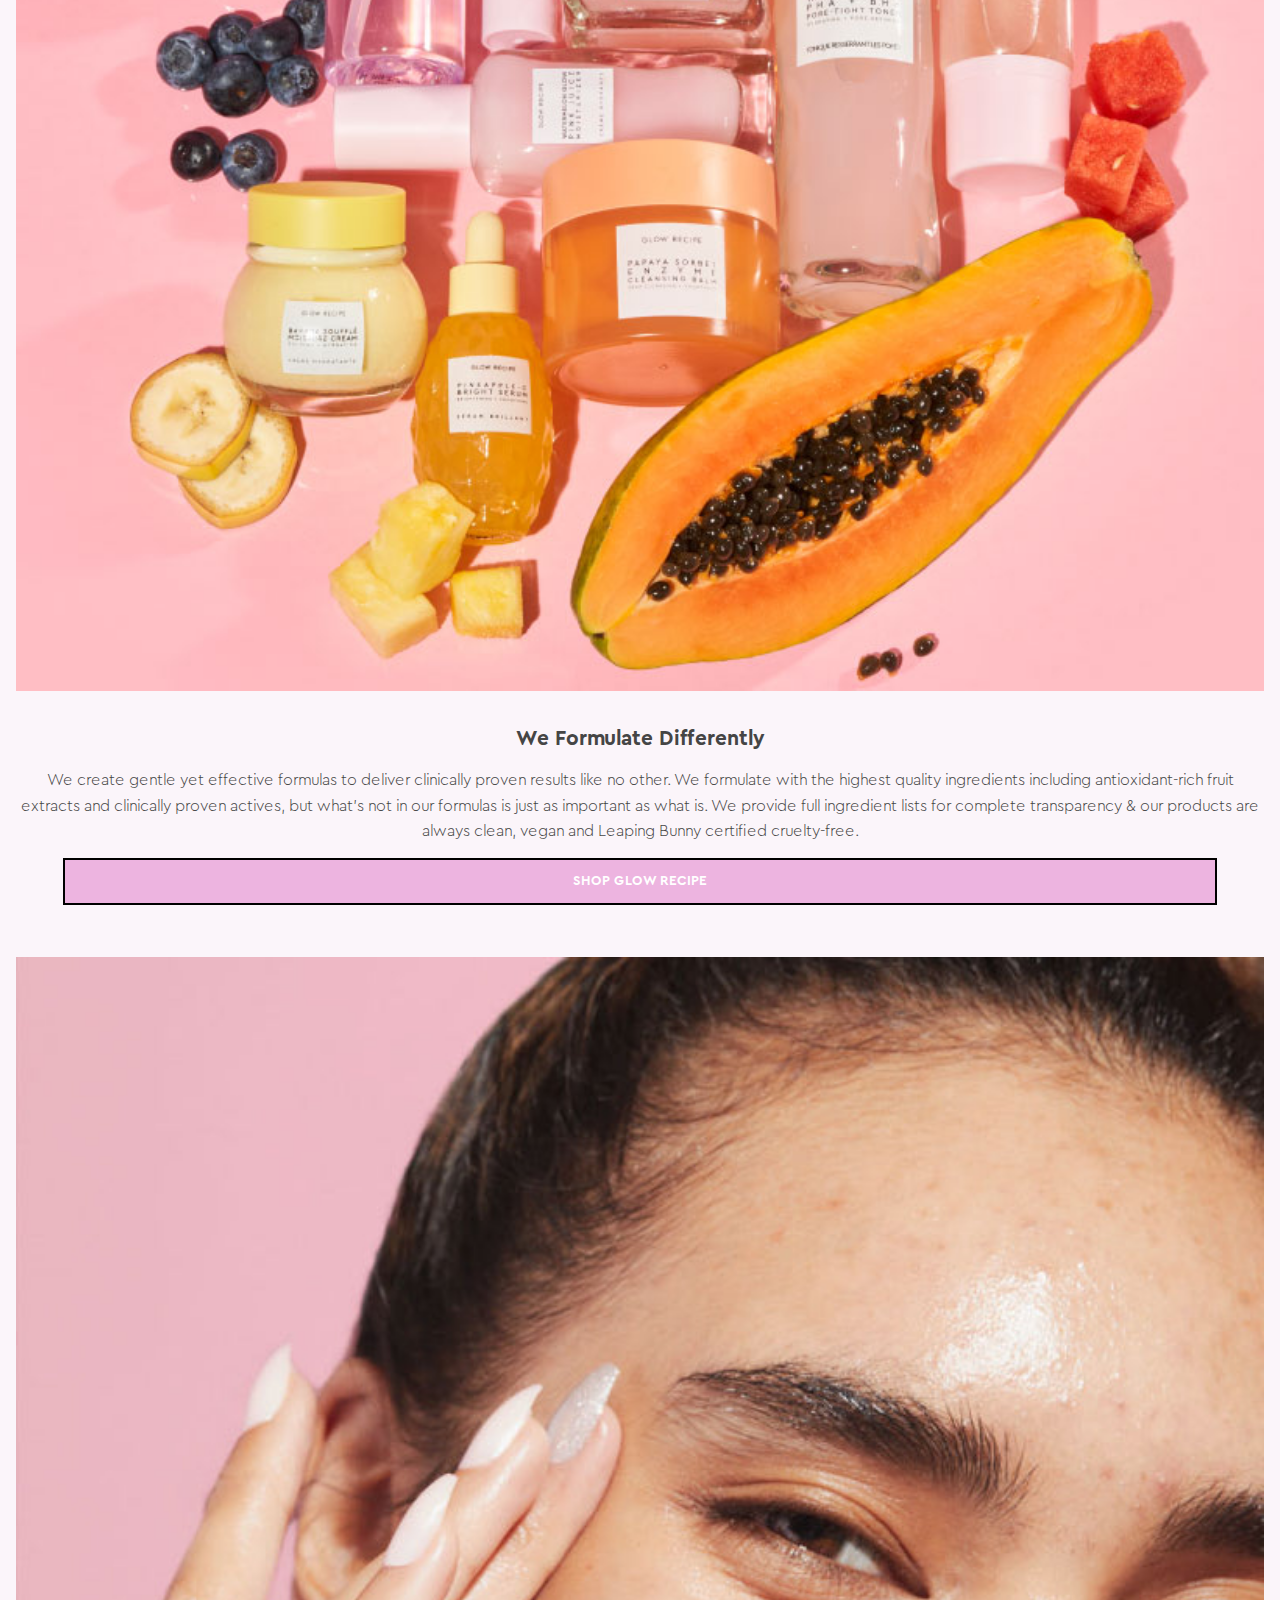
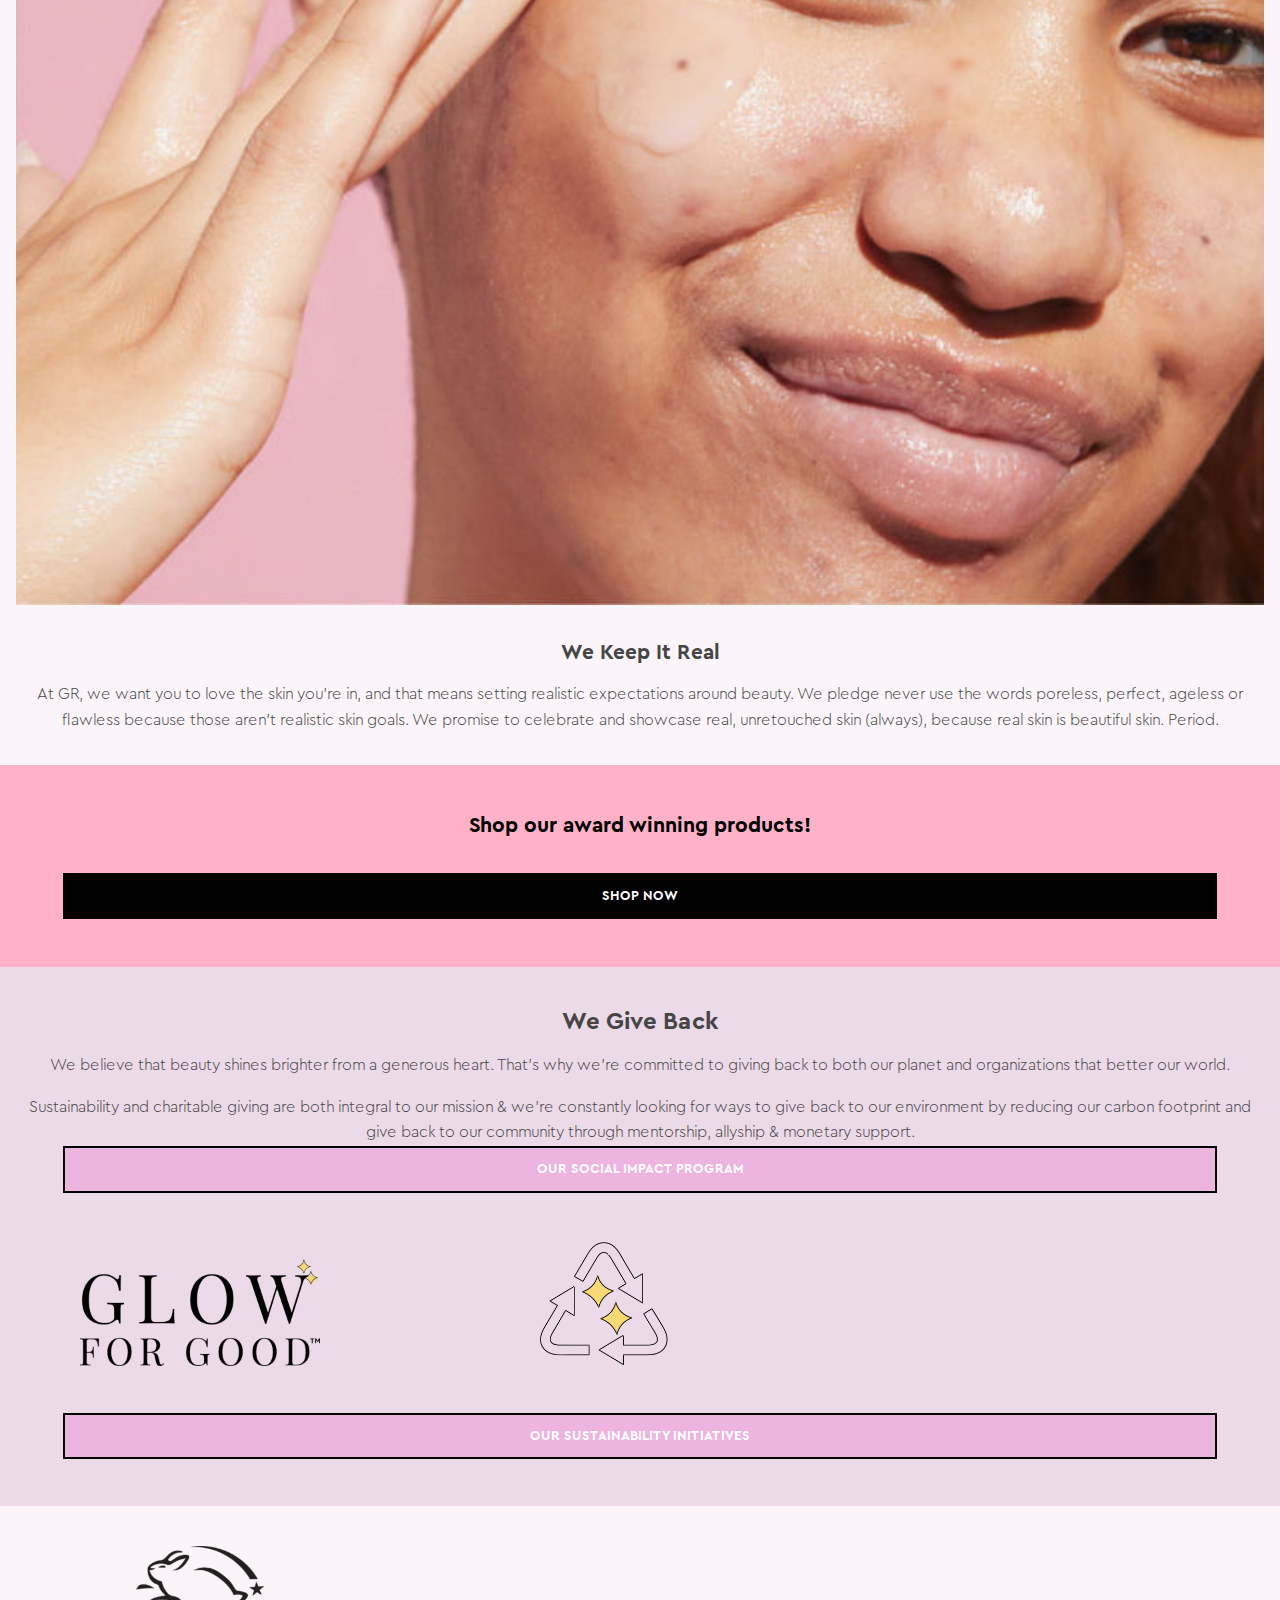
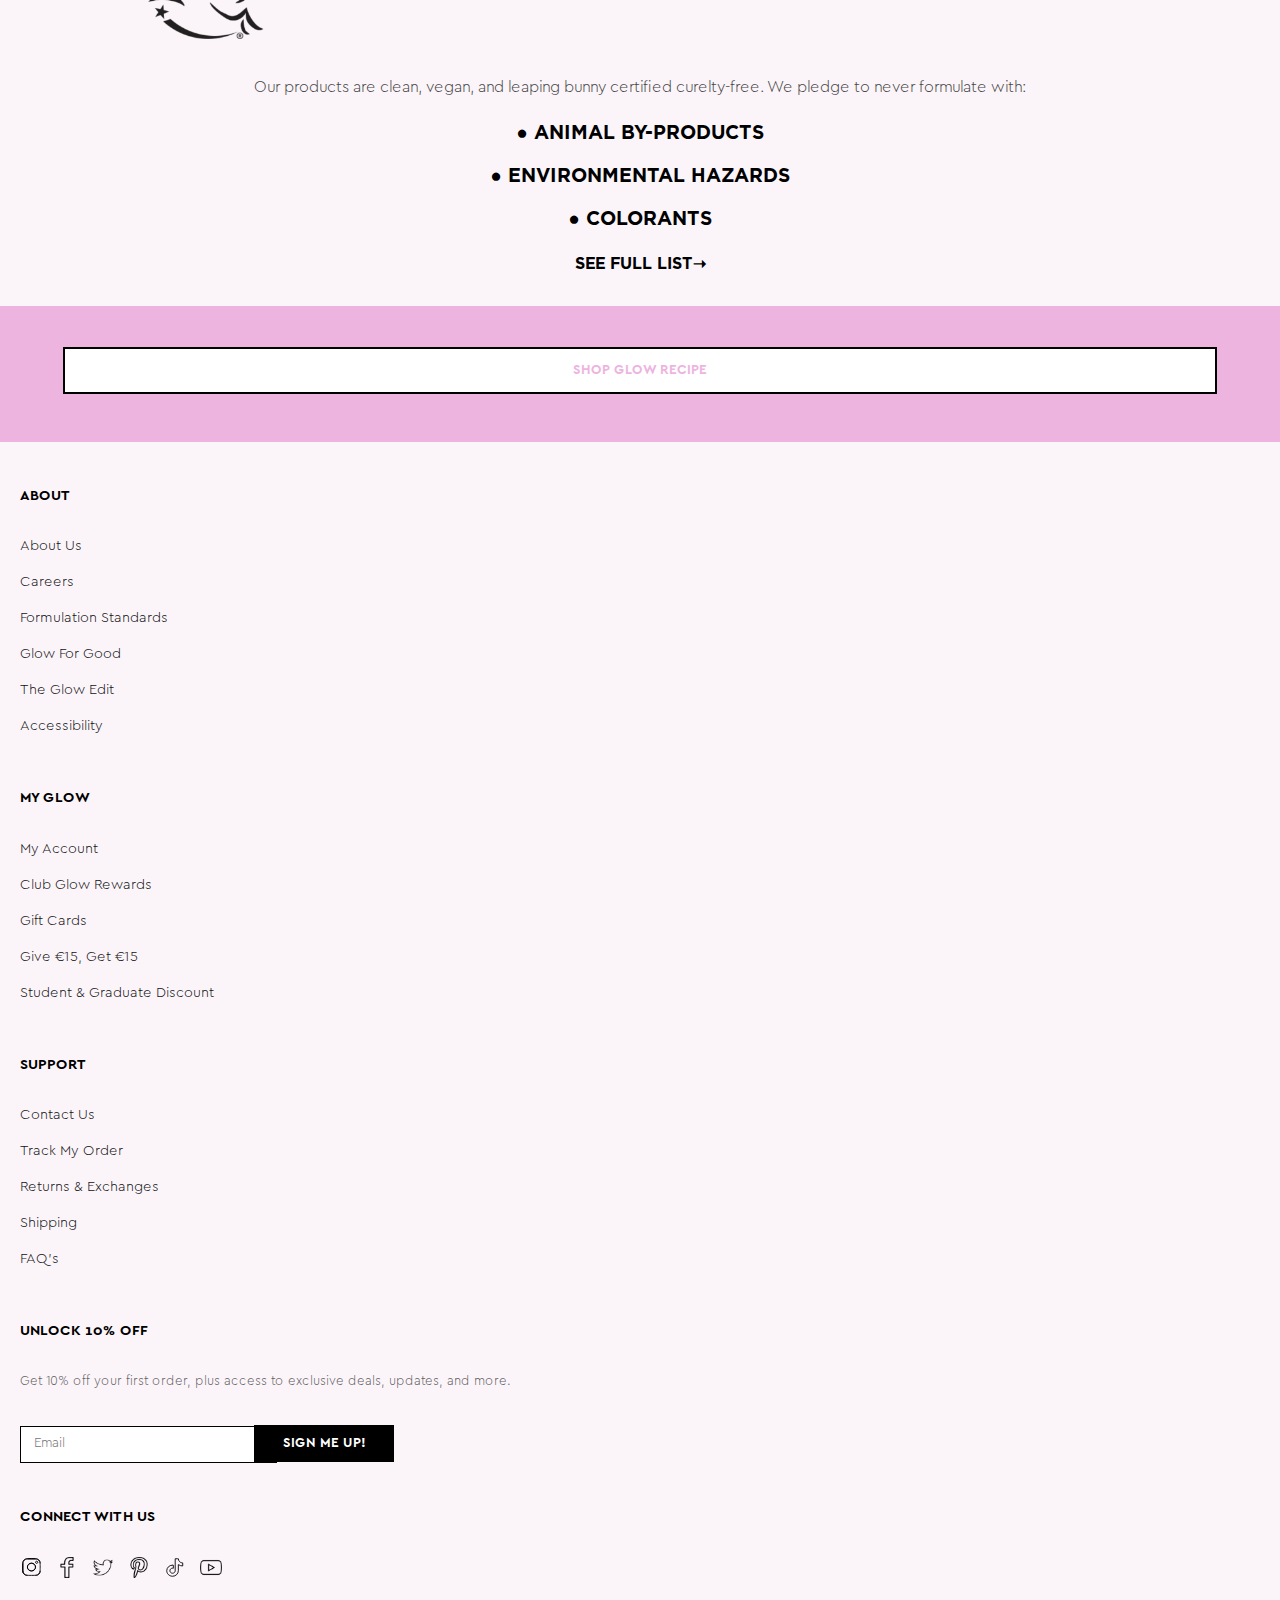
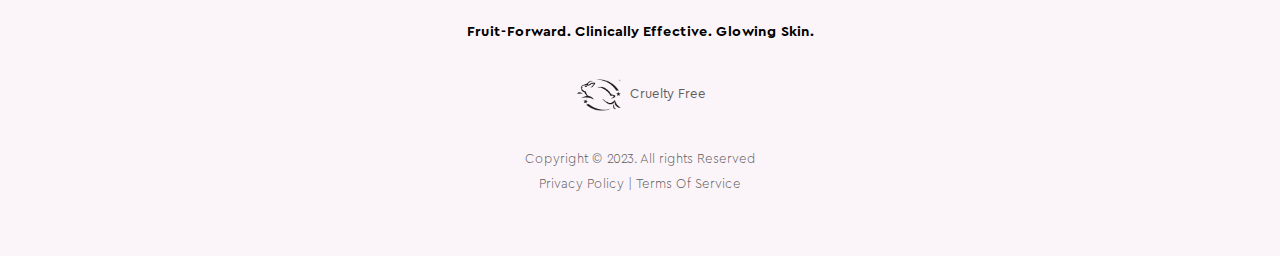
==== commit 54ca2002: "versie 10" ====
--- a/aboutus.html
+++ b/aboutus.html
@@ -10,14 +10,14 @@
 
 	<link href="styles/aboutus.css" rel="stylesheet" />
 	<link href="styles/index.css" rel="stylesheet" />
-    <script src="script.js"></script>
+	<script src="script.js"></script>
 
 	<link rel="icon" type="image/svg+xml" href="images/favicon.svg">
 </head>
 
 <body>
 
-    <header>
+	<header>
 		<!--Header Section 1-->
 		<section>
 			<ul>
@@ -40,10 +40,9 @@
 		</section>
 
 		<nav>
-			<a href="./index.html"><img src="./images/logo 2.png" alt="Het logo van Glow Recipe"></a>
+			<a href="./index.html"><img src="./images/logo2.png" alt="Het logo van Glow Recipe"></a>
 
 			<button><img src="./images/hamburgericon.png" alt="Het menu balk"></button>
-
 
 			<ul>
 				<li>
@@ -63,152 +62,135 @@
 						<img src="./images/shoppingbagicon.svg" alt="De shopping bag button">
 					</button>
 				</li>
-
 			</ul>
 		</nav>
 
 	</header>
 
-<main> 
-
-<img src="./images/welcometoglow.png" alt="Foto van 3 modellen bij Glow Recipe">
-  
-<section>
-    <h2>Welcome to Glow Recipe</h2>
-    <p>We're your go-to brand for efficacious skincare innovations that deliver clinical results & sensorial self-care moments. We make fruit-forward, clean formulas for glowing skin. We believe we glow even brighter together & that's why we're so excited to welcome you to our community that believes in inclusivity, individuality & sustainability.</p>
-</section>
-
-<section>
-<h3>Glowing skin start here</h3>
-</section>
-
-<section>
-    <img src="./images/wetakeit.jpg" alt="Foto van een model die in de spiegel kijkt met de Glow Recipe skincare producten">
-</section>
-
-<section>
-    <h2>We Take It Day By Day, Skin By Skin™</h2>
-    <p>Glow Recipe is built on the philosophy of taking it day by day, skin by skin. We know that skin changes daily & we want to empower you to love and treat your skin based on its ever-changing needs. (Because that's life!)</p>
-</section>
-
-<section>
-   <img src="./images/weformulate.jpg" alt="Foto van alle skincare producten van Glow Recipe">
-</section>
-
-<section>
-    <h2>We Formulate Differently</h2>
-    <p>We create gentle yet effective formulas to deliver clinically proven results like no other. We formulate with the highest quality ingredients including antioxidant-rich fruit extracts and clinically proven actives, but what's not in our formulas is just as important as what is. We provide full ingredient lists for complete transparency & our products are always clean, vegan and Leaping Bunny certified cruelty-free.</p>
-</section>
-
-<section>
-    <button>Shop Glow Recipe</button>
-</section>
-
-<section>
-    <img src="./images/wekeepitreal.jpg" alt="Foto van een model die de Glow Recipe skincare opdoet">
- </section>
-
- <section>
-    <h2>We Keep It Real</h2>
-    <p>At GR, we want you to love the skin you're in, and that means setting realistic expectations around beauty. We pledge never use the words poreless, perfect, ageless or flawless because those aren't realistic skin goals. We promise to celebrate and showcase real, unretouched skin (always), because real skin is beautiful skin. Period.</p>
-</section>
-
-<section>
-    <h2>Shop our award winning products!</h2>
-    <button>Shop Now</button>
-</section>
-
-<section>
-    <h2>We Give Back</h2>
-    <p>We believe that beauty shines brighter from a generous heart. That's why we're committed to giving back to both our planet and organizations that better our world.</p>
-    <p>Sustainability and charitable giving are both integral to our mission & we're constantly looking for ways to give back to our environment by reducing our carbon footprint and give back to our community through mentorship, allyship & monetary support.</p>
-</section>
-
-<section>
-    <img src="./images/glowforgood.png" alt="Het logo van Glow For Good">
-</section>
-
-<section>
-    <button>
-        <button>Our Social Impact Program</button>
-    </button>
-</section>
-
-<section>
-    <img src="./images/recyclelogo.png" alt="Het logo voor recyling">
-</section>
-
-<section>
-    <button>
-        <button>Our Sustainability Initiatives</button>
-    </button>
-</section>
-
-<section>
-    <img src="./images/leapingbunny2.png" alt="Het logo voor een cruelty free leaping bunny">
-</section>
-
-<section>
-    <p>Our products are clean, vegan, and leaping bunny certified curelty-free. We pledge to never formulate with:</p>
-</section>
-
-<section>
-    <p>Animal-by-products ● Environmental Hazards ● Colorants</p>
-</section>
-
-<section>
-    <a href="#">See Full List➝</a>
-</section>
-
-<section>
-    <button>Shop Glow Recipe</button>
-</section>
-
-
-
-
-
-
-
-
-
-
-
-
-
-</main>
-
-    <footer>
+	<main>
+
+		<!-- Main Section 1 -->
+		<section>
+			<img src="./images/welcometoglow.png" alt="Foto van 3 modellen bij Glow Recipe">
+			<h2>Welcome to Glow Recipe</h2>
+			<p>We're your go-to brand for efficacious skincare innovations that deliver clinical results & sensorial
+				self-care moments. We make fruit-forward, clean formulas for glowing skin. We believe we glow even
+				brighter together & that's why we're so excited to welcome you to our community that believes in
+				inclusivity, individuality & sustainability.</p>
+			<h3>Glowing skin start here</h3>
+		</section>
+
+		<!-- Main Section 2 -->
+		<section>
+			<img src="./images/wetakeit.jpg"
+				alt="Foto van een model die in de spiegel kijkt met de Glow Recipe skincare producten">
+			<h2>We Take It Day By Day, Skin By Skin™</h2>
+			<p>Glow Recipe is built on the philosophy of taking it day by day, skin by skin. We know that skin changes
+				daily & we want to empower you to love and treat your skin based on its ever-changing needs. (Because
+				that's life!)</p>
+		</section>
+
+		<!-- Main Section 3  -->
+		<section>
+			<img src="./images/weformulate.jpg" alt="Foto van alle skincare producten van Glow Recipe">
+			<h2>We Formulate Differently</h2>
+			<p>We create gentle yet effective formulas to deliver clinically proven results like no other. We formulate
+				with the highest quality ingredients including antioxidant-rich fruit extracts and clinically proven
+				actives, but what's not in our formulas is just as important as what is. We provide full ingredient
+				lists for complete transparency & our products are always clean, vegan and Leaping Bunny certified
+				cruelty-free.</p>
+			<button>Shop Glow Recipe</button>
+		</section>
+
+		<!-- Main Section 4 -->
+		<section>
+			<img src="./images/wekeepitreal.jpg" alt="Foto van een model die de Glow Recipe skincare opdoet">
+			<h2>We Keep It Real</h2>
+			<p>At GR, we want you to love the skin you're in, and that means setting realistic expectations around
+				beauty. We pledge never use the words poreless, perfect, ageless or flawless because those aren't
+				realistic skin goals. We promise to celebrate and showcase real, unretouched skin (always), because real
+				skin is beautiful skin. Period.</p>
+		</section>
+
+		<!-- Main Section 5 -->
+		<section>
+			<h2>Shop our award winning products!</h2>
+			<button>Shop Now</button>
+		</section>
+
+		<!-- Main Section 6 -->
+		<section>
+			<h2>We Give Back</h2>
+			<p>We believe that beauty shines brighter from a generous heart. That's why we're committed to giving back
+				to both our planet and organizations that better our world.</p>
+			<p>Sustainability and charitable giving are both integral to our mission & we're constantly looking for ways
+				to give back to our environment by reducing our carbon footprint and give back to our community through
+				mentorship, allyship & monetary support.</p>
+			<img src="./images/glowforgood.png" alt="Het logo van Glow For Good">
+			<button>Our Social Impact Program</button>
+			<img src="./images/recyclelogo.png" alt="Het logo voor recyling">
+			<button>Our Sustainability Initiatives</button>
+		</section>
+
+		<!-- Main Section 7 -->
+		<section>
+			<img src="./images/leapingbunny2.png" alt="Het logo voor een cruelty free leaping bunny">
+			<p>Our products are clean, vegan, and leaping bunny certified curelty-free. We pledge to never formulate
+				with:</p>
+				<ul>
+					<li><a href="#pizza"> ● Animal By-Products</a></li>
+					<li><a href="#patat"> ● Environmental Hazards</a></li>
+					<li><a href="#poffertjes"> ● Colorants</a></li>
+					<li><a href="#pannekoeken">See Full List➝</a></li>
+				</ul>
+		</section>
+
+		<section>
+			<button>Shop Glow Recipe</button>
+		</section>
+
+
+
+
+
+
+
+
+
+
+
+
+
+	</main>
+
+	<footer>
 		<nav>
-			<ul>
-				<h3>About</h3>
+			<h3>About</h3>
+			<ul>
 				<li><a href="./aboutus.html">About Us</a></li>
 				<li><a href="#">Careers</a></li>
 				<li><a href="#">Formulation Standards</a></li>
 				<li><a href="#">Glow For Good</a></li>
 				<li><a href="#">The Glow Edit</a></li>
 				<li><a href="#">Accessibility</a></li>
-				</li>
-			</ul>
-
-			<ul>
-				<h3>My Glow</h3>
+			</ul>
+
+			<h3>My Glow</h3>
+			<ul>
 				<li><a href="#">My Account</a></li>
 				<li><a href="#">Club Glow Rewards</a></li>
 				<li><a href="#">Gift Cards</a></li>
 				<li><a href="#">Give €15, Get €15</a></li>
 				<li><a href="#">Student & Graduate Discount</a></li>
-				</li>
-			</ul>
-
-			<ul>
-				<h3>Support</h3>
+			</ul>
+
+			<h3>Support</h3>
+			<ul>
 				<li><a href="#">Contact Us</a></li>
 				<li><a href="#">Track My Order</a></li>
 				<li><a href="#">Returns & Exchanges</a></li>
 				<li><a href="#">Shipping</a></li>
 				<li><a href="#">FAQ's</a></li>
-				</li>
 			</ul>
 
 			<h3>Unlock 10% Off</h3>
@@ -219,50 +201,56 @@
 			<form>
 				<input type="email" placeholder="Email" name="email">
 				<button type="submit">Sign Me Up!</button>
-			  </form>
+			</form>
 		</nav>
 
 		<h3>Connect With Us</h3>
 
-<section>
-<ul>
-	<li>
-		<a href="https://www.instagram.com/glowrecipe/"><img src="./images/instagramicoon.svg" alt="het icoon van instagram"></a>
-	</li>
-	<li>
-		<a href="https://www.facebook.com/glowrecipe/"><img src="./images/facebookicoon.png" alt="het icoon van facebook"></a>
-	</li>
-	<li>
-		<a href="https://twitter.com/i/flow/login?redirect_after_login=%2FGlowRecipe"><img src="./images/twittericoon.png" alt="het icoon van twittericoon"></a>
-	</li>
-	<li>
-		<a href="https://ar.pinterest.com/glowrecipe/_created/"><img src="./images/pintresticoon.png" alt="het icoon van pinterest"></a>
-	</li>
-	<li>
-		<a href="https://www.tiktok.com/@glowrecipe?"><img src="./images/tiktokicoon.svg" alt="het icoon van tiktok"></a>
-	</li>
-	<li>
-		<a href="https://www.youtube.com/@Glowrecipe/videos"><img src="./images/youtubeicoon.png" alt="het icoon van youtube"></a>
-	</li>
-</ul>
-</section>
-
-<section>
-	<h3>Fruit-Forward. Clinically Effective. Glowing Skin.</h3>
-</section>
-
-<section>
-	<img src="./images/bunnycrueltyfree.png" alt="cruelty free bunny icoon">
-	<p>Cruelty Free</p>
-</section>
-
-<section>
-		<p>Copyright &copy; 2023. All rights Reserved </p>
-		<p> Privacy Policy | Terms Of Service</p>
-	</section>
+		<section>
+			<ul>
+				<li>
+					<a href="https://www.instagram.com/glowrecipe/"><img src="./images/instagramicoon.svg"
+							alt="het icoon van instagram"></a>
+				</li>
+				<li>
+					<a href="https://www.facebook.com/glowrecipe/"><img src="./images/facebookicoon.png"
+							alt="het icoon van facebook"></a>
+				</li>
+				<li>
+					<a href="https://twitter.com/i/flow/login?redirect_after_login=%2FGlowRecipe"><img
+							src="./images/twittericoon.png" alt="het icoon van twittericoon"></a>
+				</li>
+				<li>
+					<a href="https://ar.pinterest.com/glowrecipe/_created/"><img src="./images/pintresticoon.png"
+							alt="het icoon van pinterest"></a>
+				</li>
+				<li>
+					<a href="https://www.tiktok.com/@glowrecipe?"><img src="./images/tiktokicoon.svg"
+							alt="het icoon van tiktok"></a>
+				</li>
+				<li>
+					<a href="https://www.youtube.com/@Glowrecipe/videos"><img src="./images/youtubeicoon.png"
+							alt="het icoon van youtube"></a>
+				</li>
+			</ul>
+		</section>
+
+		<section>
+			<h3>Fruit-Forward. Clinically Effective. Glowing Skin.</h3>
+		</section>
+
+		<section>
+			<img src="./images/bunnycrueltyfree.png" alt="cruelty free bunny icoon">
+			<p>Cruelty Free</p>
+		</section>
+
+		<section>
+			<p>Copyright &copy; 2023. All rights Reserved </p>
+			<p> Privacy Policy | Terms Of Service</p>
+		</section>
 
 	</footer>
 
 </body>
-  </body>
-  </html>+
+</html>--- a/styles/aboutus.css
+++ b/styles/aboutus.css
@@ -1,13 +1,13 @@
-
-/*Begin foto*/
-
-main section:nth-of-type(1) h2 {
-    margin-top: 1.5em;
-    display: flex;
-    justify-content: center;
-    font-family: CeraGR, sans-serif;
-    font-weight: 400;
-    color: #454545;
+/* Begin CSS */
+body{
+    overflow-x: hidden;
+}
+
+main section:nth-of-type(2) img,
+main section:nth-of-type(3) img {
+        margin-left: 1em;
+        padding-right: 2em;
+        padding-top: 4em;
 }
 
 main section p {
@@ -24,7 +24,16 @@
     line-height: 1.6em;
     }
 
-    main section:nth-of-type(2) h3 {
+main section:nth-of-type(1) h2 {
+    margin-top: 1.5em;
+    display: flex;
+    justify-content: center;
+    font-family: CeraGR, sans-serif;
+    font-weight: 400;
+    color: #454545;
+}
+
+    main section:nth-of-type(1) h3 {
         font-family: Gotham, sans-serif;
         font-weight: 700;
         color: #454545;
@@ -36,17 +45,8 @@
         margin-bottom: 2em;
     }
 
-    main section:nth-of-type(3){
-        margin-left: 1em;
-        margin-right: 1em;
-        margin-top: 4em;
-    }
-
-    main section:nth-of-type(3) img {
-        overflow-x: hidden;
-    }
-
-    main section:nth-of-type(4) h2 {
+
+    main section:nth-of-type(2) h2 {
         font-family: CeraGR, sans-serif;
         font-weight: 700;
         color: #454545;
@@ -57,17 +57,7 @@
         margin-right: 6em;
     }
 
-    main section:nth-of-type(5){
-        margin-left: 1em;
-        margin-right: 1em;
-        margin-top: 4em;
-    }
-
-    main section:nth-of-type(5) img {
-        overflow-x: hidden;
-    }
-
-    main section:nth-of-type(6) h2 {
+    main section:nth-of-type(3) h2 {
         font-family: CeraGR, sans-serif;
         font-weight: 700;
         color: #454545;
@@ -78,64 +68,59 @@
         margin-right: 6em;
     }
 
-    main section:nth-of-type(7) {
-        margin-top: 2em;
-        margin-bottom: 4em;
-    }
-
-    main section:nth-of-type(7) button {
-        position: absolute;
-        text-align: center;
-        padding: 1.5em;
-        left: 4.7em;
-        right: 4.7em;
-        line-height: .2em;
-        background-color: #EDB4E0;
-        border: solid .20em black;
-        font-family: CeraGR, sans-serif;
-        text-transform: uppercase;
-        font-weight: bold;
-        color: var(--color-white);
-    }
-
-    main section:nth-of-type(8){
+    main section:nth-of-type(3) button {
+        position: absolute;
+        text-align: center;
+        padding: 1.5em;
+        left: 4.7em;
+        right: 4.7em;
+        line-height: .2em;
+        background-color: #EDB4E0;
+        border: solid .20em black;
+        font-family: CeraGR, sans-serif;
+        text-transform: uppercase;
+        font-weight: bold;
+        color: var(--color-white);
+        margin-top: 1em;
+    }
+
+    main section:nth-of-type(4) h2{
+        font-family: CeraGR, sans-serif;
+        font-weight: 700;
+        color: #454545;
+        text-align: center;
+        font-size: 1.3em;
+        margin-top: 1.5em;
+        margin-left: 6em;
+        margin-right: 6em;
+    }
+
+    main section:nth-of-type(4) img{
         margin-left: 1em;
-        margin-right: 1em;
-        margin-top: 4em;
-    }
-
-    main section:nth-of-type(8) img {
-        overflow-x: hidden;
-    }
-
-    main section:nth-of-type(9) h2 {
-        font-family: CeraGR, sans-serif;
-        font-weight: 700;
-        color: #454545;
-        text-align: center;
-        font-size: 1.3em;
-        margin-top: 1.5em;
-        margin-left: 5em;
-        margin-right: 5em;
-    }
-
-    main section:nth-of-type(10) {
+        padding-right: 2em;
+        padding-top: 7em;
+    }
+
+
+
+
+    main section:nth-of-type(5) {
         margin-top: 2em;
         background-color: #FFB1C7;
         padding: 3em 0 8em 0;
     }
 
-    main section:nth-of-type(10) h2 {
+    main section:nth-of-type(5) h2{
         font-family: CeraGR, sans-serif;
         font-weight: 700;
         color: black;
         text-align: center;
         font-size: 1.3em;
         margin-left: 3em;
-        margin-right: 3em;
-    }
-
-    main section:nth-of-type(10) button {
+        margin-right: 3em; 
+    }
+
+    main section:nth-of-type(5) button{
         position: absolute;
         text-align: center;
         padding: 1.5em;
@@ -151,13 +136,12 @@
         margin-top: 2.5em;
     }
 
-    main section:nth-of-type(11)  {
+    main section:nth-of-type(6)  {
         background-color: #ECDAE8;
-        padding: 2.5em 0 2.5em 0;
-
-    }
-    
-    main section:nth-of-type(11) h2 {
+        padding: 2.5em 0 6em 0;
+    }
+    
+    main section:nth-of-type(6) h2 {
         font-family: CeraGR, sans-serif;
         font-weight: 700;
         color: #454545;
@@ -167,110 +151,95 @@
         margin-right: 2em;
     }
 
-    main section:nth-of-type(12)  {
-        background-color: #ECDAE8;
-    }
-
-    main section:nth-of-type(12) img {
+    main section:nth-of-type(6) img:first-of-type {
         width: 15em;
        margin-left: 5em;
        margin-right: 5em;
        margin-bottom: 2.5em;
-    }
-
-    main section:nth-of-type(13)  {
-        background-color: #ECDAE8;
-        padding: 0 0 6em 0;
-    }
-
-    main section:nth-of-type(13) button {
-        position: absolute;
-        text-align: center;
-        padding: 1.5em;
-        left: 4.7em;
-        right: 4.7em;
-        line-height: .2em;
-        background-color: #EDB4E0;
-        border: solid .20em black;
-        font-family: CeraGR, sans-serif;
-        text-transform: uppercase;
-        font-weight: bold;
-        color: var(--color-white);
-    }
-
-    main section:nth-of-type(14)  {
-        background-color: #ECDAE8;
-    }
-
-    main section:nth-of-type(14) img {
+       margin-top: 2em;
+    }
+
+    main section:nth-of-type(6) img:last-of-type{
         width: 8em;
        margin-left: 8.5em;
        margin-bottom: 2.5em;
-    }
-
-    main section:nth-of-type(15)  {
-        background-color: #ECDAE8;
-        padding: 0 0 7em 0;
-    }
-
-    main section:nth-of-type(15) button {
-        position: absolute;
-        text-align: center;
-        padding: 1.2em;
-        left: 5.5em;
-        right: 5.5em;
-        line-height: 1.5em;
-        background-color: #EDB4E0;
-        border: solid .20em black;
-        font-family: CeraGR, sans-serif;
-        text-transform: uppercase;
-        font-weight: bold;
-        color: var(--color-white);
-    }
-
-    main section:nth-of-type(16) img {
+       margin-top: 6em;
+    }
+
+    
+    main section:nth-of-type(6) button:first-of-type {
+        position: absolute;
+        text-align: center;
+        padding: 1.5em;
+        left: 4.7em;
+        right: 4.7em;
+        line-height: .2em;
+        background-color: #EDB4E0;
+        border: solid .20em black;
+        font-family: CeraGR, sans-serif;
+        text-transform: uppercase;
+        font-weight: bold;
+        color: var(--color-white);
+    }
+
+    main section:nth-of-type(6) button:last-of-type {
+        position: absolute;
+        text-align: center;
+        padding: 1.5em;
+        left: 4.7em;
+        right: 4.7em;
+        line-height: .2em;
+        background-color: #EDB4E0;
+        border: solid .20em black;
+        font-family: CeraGR, sans-serif;
+        text-transform: uppercase;
+        font-weight: bold;
+        color: var(--color-white);
+        margin-top: 20em;
+    }
+
+
+
+
+    
+    main section:nth-of-type(7) img {
         width: 8em;
        margin-left: 8.5em;
        margin-bottom: 1em;
        margin-top: 2.5em;
     }
 
-    main section:nth-of-type(17) p {
-       padding: 0 2em 0 2em;
-        text-align: center;
-        font-family: CeraPro, sans-serif;
-        text-transform: uppercase;
-        font-weight: bold;
-        font-size: 1.2em;
-    }
-
-    main section:nth-of-type(18) p {
-        font-size: 1.2em;
+    main section:nth-of-type(7) ul li {
+        text-align: center;
+        font-weight: 700;
+        font-family: Gotham, sans-serif;
+        padding-top: 1.5em;
+    }
+
+    section:nth-of-type(7) ul li:not(:last-child) a {
+         text-transform: uppercase;
+         font-size: 1.2em;
+         color: black;
+         text-decoration: none;
+         line-height: .5em;
+     }
+
+     section:nth-of-type(7) ul li:last-child a { 
          text-align: center;
-         font-family: CeraGR, sans-serif;
          text-transform: uppercase;
-         font-weight: bold;
-         margin-bottom: 1.5em;
+         font-weight: bolder;
+         font-size: 1em;
+         color: black;
+         
      }
 
-     main section:nth-of-type(19) a {
-        display: flex;
-        font-size: 1.2em;
-         text-align: center;
-         font-family: CeraGR, sans-serif;
-         text-transform: uppercase;
-         color: black;
-        margin-left: 6.5em;
-         margin-top: .5em;
-     }
-
-     main section:nth-of-type(20) {
+     main section:nth-of-type(8) {
         margin-top: 2em;
         background-color: #EDB4E0;
         padding: .5em 0 8em 0;
     }
 
-    main section:nth-of-type(20) button {
+    main section:nth-of-type(8) button {
         position: absolute;
         text-align: center;
         padding: 1.5em;
--- a/styles/index.css
+++ b/styles/index.css
@@ -1,13 +1,13 @@
 @font-face {
 	font-family: 'CeraGR';
 	src: url('../fonts/CeraGR-Regular.ttf') format('truetype');
-	font-weight:400;
+	font-weight: 400;
 }
 
 @font-face {
 	font-family: 'CeraGR';
 	src: url('../fonts/CeraGR-Bold.ttf') format('truetype');
-	font-weight:700;
+	font-weight: 700;
 }
 
 @font-face {
@@ -19,13 +19,13 @@
 @font-face {
 	font-family: 'Gotham';
 	src: url('../fonts/Gotham-Bold.ttf') format('truetype');
-	font-weight:700;
+	font-weight: 700;
 }
 
 @font-face {
 	font-family: 'Gotham';
 	src: url('../fonts/Gotham-Book.ttf') format('truetype');
-	font-weight:400;
+	font-weight: 400;
 }
 
 @font-face {
@@ -52,6 +52,7 @@
 	width: 100%;
 	height: auto;
 }
+
 
 /*********************/
 /* CUSTOM PROPERTIES */
@@ -62,12 +63,33 @@
 	--color-text: #111;
 	--color-white: #fff;
 	--color-background: #FBF5FA;
-}
-
+
+	/* Linkjes */
+	--link-color:#111; 
+	--link-visited-color: #CC8899;
+	--link-background-color: #ff6ec7;
+	--link-active-color:#00008B;
+
+	/* Buttons */
+--button-color1:White;
+--button-color2:black;
+--button-color3:#EDB4E0;
+
+--button-hover-background-color1-2:#EDB4E0;
+--button-hover-background-color3: #fff;
+--button-focus-border-color:dodgerblue; 
+
+/* Focus */
+--form-focus-border-color:dodgerblue; 
+}
 
 body {
 	background-color: var(--color-background);
-	font-family: 'Playfair-Display', cursive;
+}
+
+body.overflowHidden {
+	overflow: hidden;
+	/* filter: brightness(50%); */
 }
 
 /****************/
@@ -76,107 +98,236 @@
 
 header {
 	position: sticky;
-    top: 0;
-    z-index: 999;
+	top: 0;
+	z-index: 999;
 }
 
 main {
 	display: flex;
-    flex-direction: column;
+	flex-direction: column;
 }
 
 li {
 	list-style: none;
 }
 
-marquee {	
-font-family: CeraPro, sans-serif;
-font-size: .7em;
+a {
+	color:var(--link-color);
+	text-decoration:none;
+	outline:none;
+}
+
+ a:visited {
+	color:var(--link-visited-color);
+  }
+  
+  a:focus {
+	/* background-color:var(--button-background-focus-color); */
+	border-radius: .3em;
+	border: 2px solid var(--button-focus-border-color);
+  }
+  
+ a:hover {
+	text-decoration:underline;
+	text-decoration-thickness:2px;
+	text-underline-offset: 2px;
+  }
+  
+ a:active {
+	/* als alles lekker snel gaat zie je dit niet */
+	/* maar des te meer reden om de :active state wel te definieren */
+	/* juist als iets traag verloopt, krijg je dan feedback */
+	color:var(--link-active-color);
+	text-decoration:underline;
+	text-decoration-thickness:2px;
+	text-underline-offset: 2px;
+  }
+
+
+  button:focus {
+	border-radius: .3em;
+	border: 2px solid var(--button-focus-border-color) ;
+  }
+  
+  button:active {
+	background-color:var(--button-background-active-color);
+  }
+
+  form:hover {
+	cursor: text;
+	}
+	
+	form:focus {
+	border-radius: .3em;
+	border: 2px solid var(--form-focus-border-color);
+	}
+
+  
+
+
+
+header>section {
+	background-color: #F9EDF7;
+}
+
+marquee {
+	font-family: CeraPro, sans-serif;
+	font-size: .7em;
 }
 
 marquee ul {
-	display:flex;
-	gap:20vw;
-	list-style:none;
-	padding:0;
-	margin:0;
-  }
-  
-  marquee strong {
-	font-weight:normal;
-	text-transform:uppercase;
-  }
-
-header nav{
+	display: flex;
+	gap: 20vw;
+	list-style: none;
+	padding: 0;
+	margin: 0;
+}
+
+marquee strong {
+	font-weight: normal;
+	text-transform: uppercase;
+}
+
+header nav {
 	background-color: white;
-	display:grid;
-	grid-template-columns:1fr max-content 1fr;
+	display: grid;
+	grid-template-columns: 1fr max-content 1fr;
 	align-items: center;
 	height: 3em;
 }
 
 /* logo */
-header nav > a {
-	height:.75em;
-	display:block;
-}
-
-header nav > a img {
-	height:100%;
-	display:block;
+header nav>a {
+	height: .75em;
+	display: block;
+}
+
+header nav>a img {
+	height: 100%;
+	display: block;
 }
 
 /* menu button */
-header nav > button {
-	width:2em;
+header nav>button {
+	width: 2em;
 	aspect-ratio: 1/1;
-	order:-1;
+	order: -1;
 
 	display: grid;
 	place-items: center;
 }
 
-header nav > button img {
-	width:1em;
-	display:block;
-}
-
-header nav ul {
+header nav>button img {
+	width: 1em;
+	display: block;
+}
+
+header nav>ul {
 	display: flex;
 	align-items: center;
 	justify-self: end;
 }
 
-header nav ul li {
+header nav>ul li {
 	height: 2em;
 	aspect-ratio: 1/1;
 	display: grid;
 	place-items: center;
 }
 
-header nav ul li button,
-header nav ul li a {
+header nav>ul li button,
+header nav>ul li a {
 	font-size: 1em;
 }
 
 /*begin*/
-header nav ul li img {
-    height: 1em;
-    display: block;
-}
-
-header section ul li {
+header nav>ul li img {
+	height: 1em;
+	display: block;
+}
+
+header>section ul li {
 	list-style: none;
 	background-color: #F9EDF7;
 	height: 3em;
 	display: flex;
 	align-items: center;
 }
- 
+
 nav button {
-    background-color: var(--color-white);
-    border: none;   
-}
+	background-color: var(--color-white);
+	border: none;
+}
+
+header nav>section {
+	position: fixed;
+	top: 0;
+	right: 2.5em;
+	bottom: 0;
+	left: -100%;
+	width: calc(100% - 2.5em);
+	background-color: var(--color-white);
+	transition: 1s;
+}
+
+header nav>section.showMenu {
+	left: 0;
+}
+
+header nav>section>section:first-of-type{
+	background-color: black;
+	padding-top: .3em;
+	padding-bottom: .3em;
+}
+
+header nav>section>section:first-of-type button {
+	background-color: black;
+}
+
+header nav>section>section:first-of-type button {
+	background-color: black;
+	width: 1.2em;
+	margin: .9em .5em .5em .9em;
+}
+
+
+header nav>section {
+	display: flex;
+	flex-direction: column;
+	gap: 0.6em;
+	text-transform: uppercase;
+}
+
+header nav>section>*:not(section:first-of-type) {
+	margin: 0 1em;
+	font-family: Cerapro, sans-serif;
+}
+
+header nav>section>section:nth-of-type(2) {
+	display: grid;
+	grid-template-columns: repeat(3, 1fr);
+	gap: 0.6em;
+}
+
+header nav>section>section:nth-of-type(2) h2 {
+	grid-column: 1/-1;
+	/*1/1 van eerste lijn tot laatste lijn in grid*/
+}
+
+header nav>section>section:nth-of-type(2) img {
+	border-radius: .4em;
+	height: 10em;
+	object-fit: cover;
+}
+
+header nav>section>section:nth-of-type(2) p {
+	border-radius: 1em;
+	width: 6em;
+	height: fit-content;
+	margin: 0.5em .5em 0 .5em;
+}
+
+
 
 /*EINDE*/
 
@@ -188,7 +339,7 @@
 
 
 /*Footer begin*/
-footer{
+footer {
 	margin: 1.4em;
 }
 
@@ -203,9 +354,9 @@
 	margin-bottom: 1em;
 }
 
-footer a {
+footer {
 	font-family: CeraPro, sans-serif;
-	color: #5f5f5f;
+	/* color: #5f5f5f; */
 	text-decoration: none;
 	line-height: 2.5em;
 	font-size: .9em;
@@ -226,9 +377,9 @@
 	padding: .65em 5em .7em 1em;
 	margin-right: -2em;
 	border: 1px solid black;
-  }
-
-footer button{
+}
+
+footer button {
 	padding: 0.6em 2em;
 	text-align: center;
 	color: var(--color-white);
@@ -241,24 +392,28 @@
 
 footer section ul {
 	display: flex;
-    flex-direction: row;
-    gap: 1em;
+	flex-direction: row;
+	gap: 1em;
 	align-items: center;
 	margin-top: 1.5em;
 	margin-bottom: 1em;
 }
 
+footer section a:focus {
+padding-top: 1em;
+}
+
 footer section:nth-of-type(1) img {
- width: 1.5em;
+	width: 1.5em;
 }
 
 footer section:nth-of-type(2) h3 {
-text-align: center;
-margin-left: 2em;
-margin-right: 2em;
-margin-top: 1.5em;
-font-size: 1em;
-text-transform: none;
+	text-align: center;
+	margin-left: 2em;
+	margin-right: 2em;
+	margin-top: 1.5em;
+	font-size: 1em;
+	text-transform: none;
 }
 
 footer section:nth-of-type(3) {
@@ -266,7 +421,7 @@
 	flex-direction: row;
 	align-items: center;
 	justify-content: center;
-  }
+}
 
 
 footer section:nth-of-type(3) img {
@@ -275,18 +430,17 @@
 	margin-top: -1em;
 }
 
-	footer section:nth-of-type(3) p {
-		font-family: CeraGR, sans-serif;
-		color: #5f5f5f;
-		margin-top: 1em;
-		margin-left: .5em;
-		font-weight: bolder;
+footer section:nth-of-type(3) p {
+	font-family: CeraGR, sans-serif;
+	color: #5f5f5f;
+	margin-top: 1em;
+	margin-left: .5em;
+	font-weight: bolder;
 }
 
 footer section:nth-of-type(4) {
 	margin-bottom: 5em;
-	
-  }
+}
 
 
 footer section:nth-of-type(4) p {
@@ -295,7 +449,7 @@
 	align-items: center;
 	margin-top: 1.5em;
 	line-height: 0em;
-  }
+}
 
 /* footer eind */
 
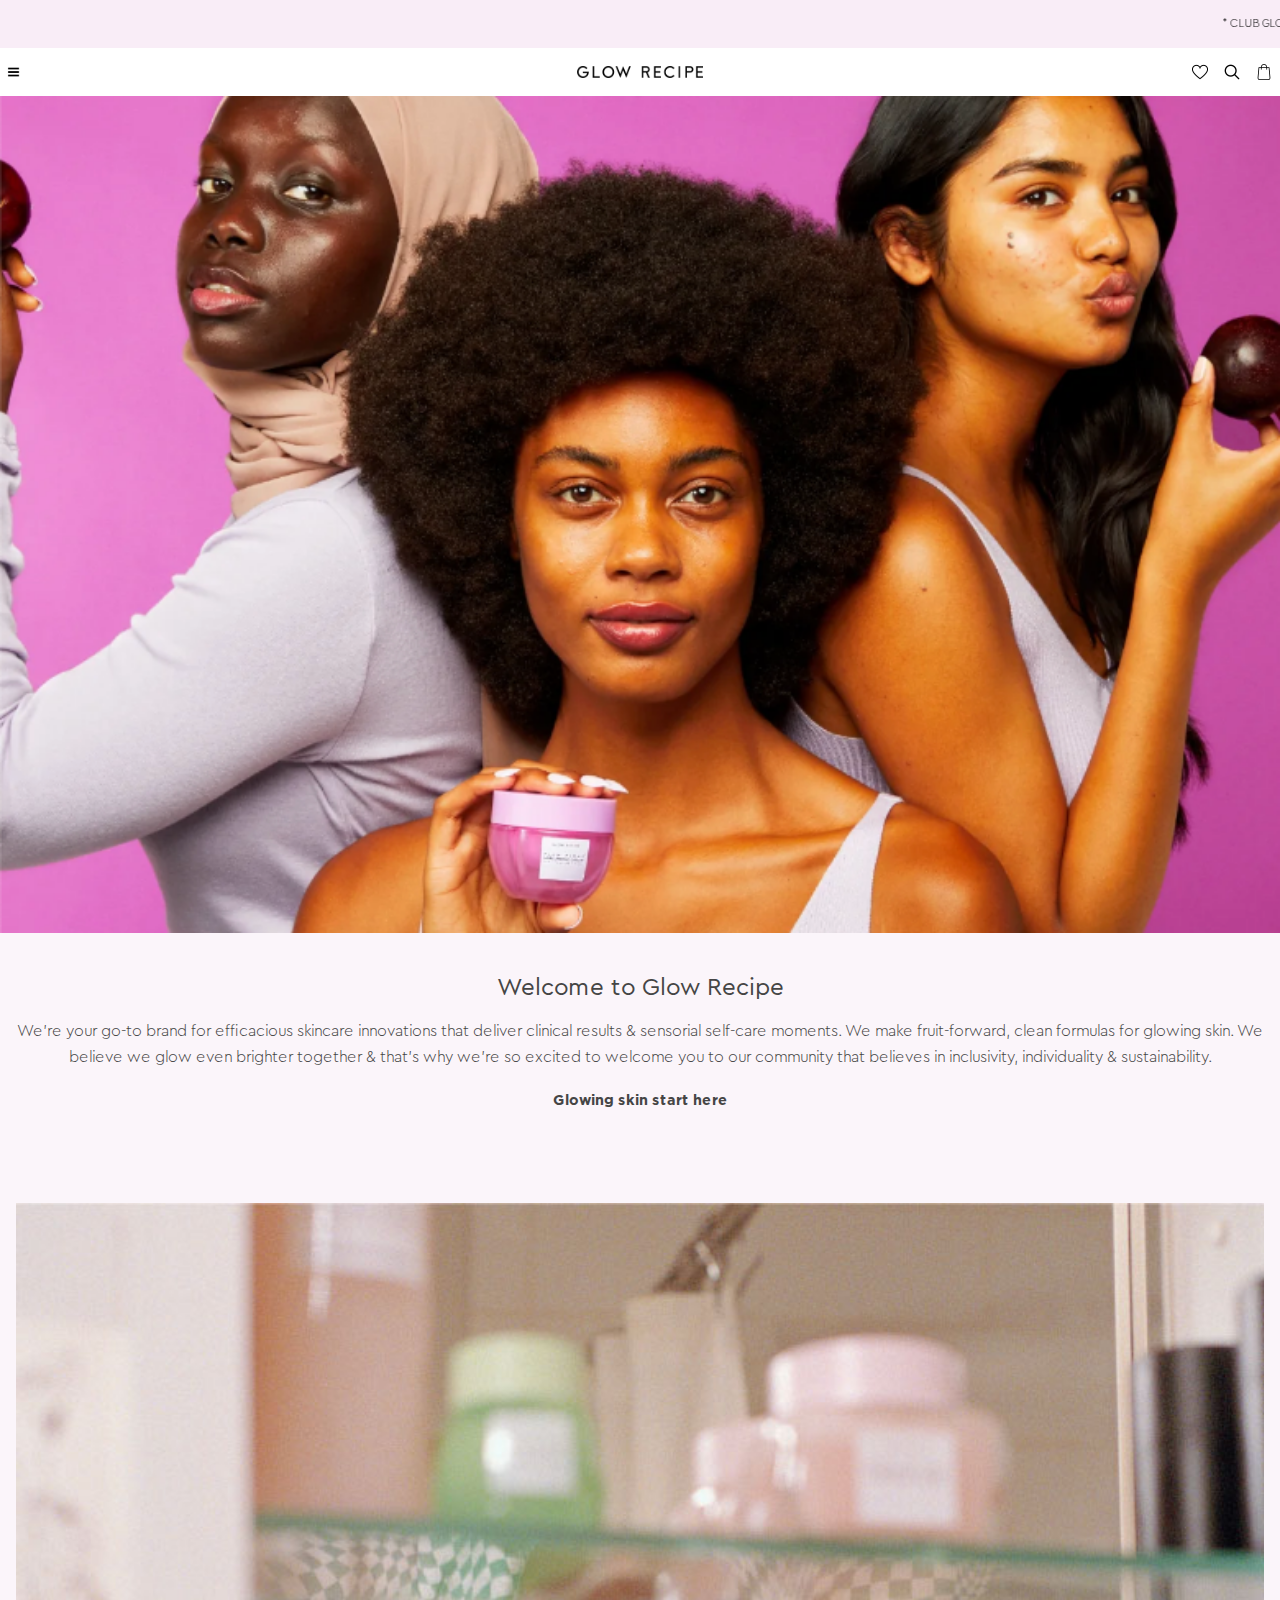
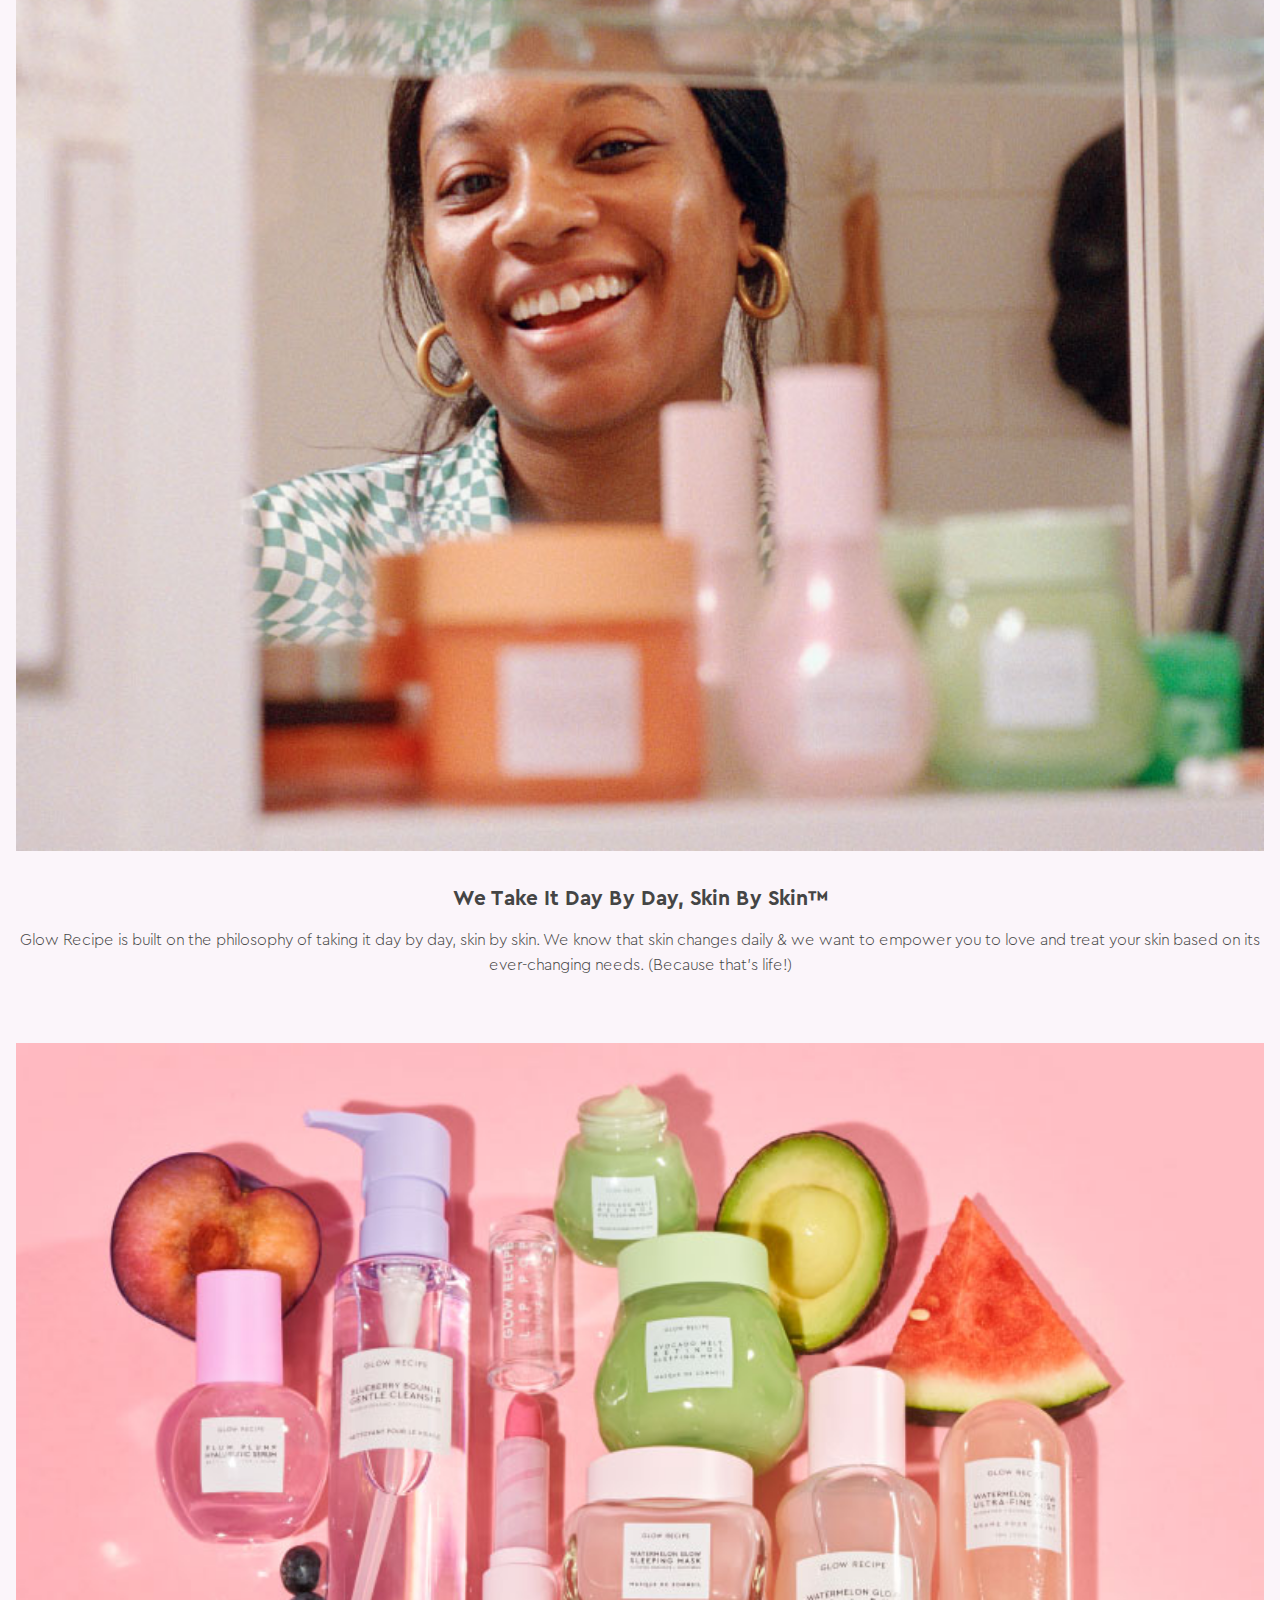
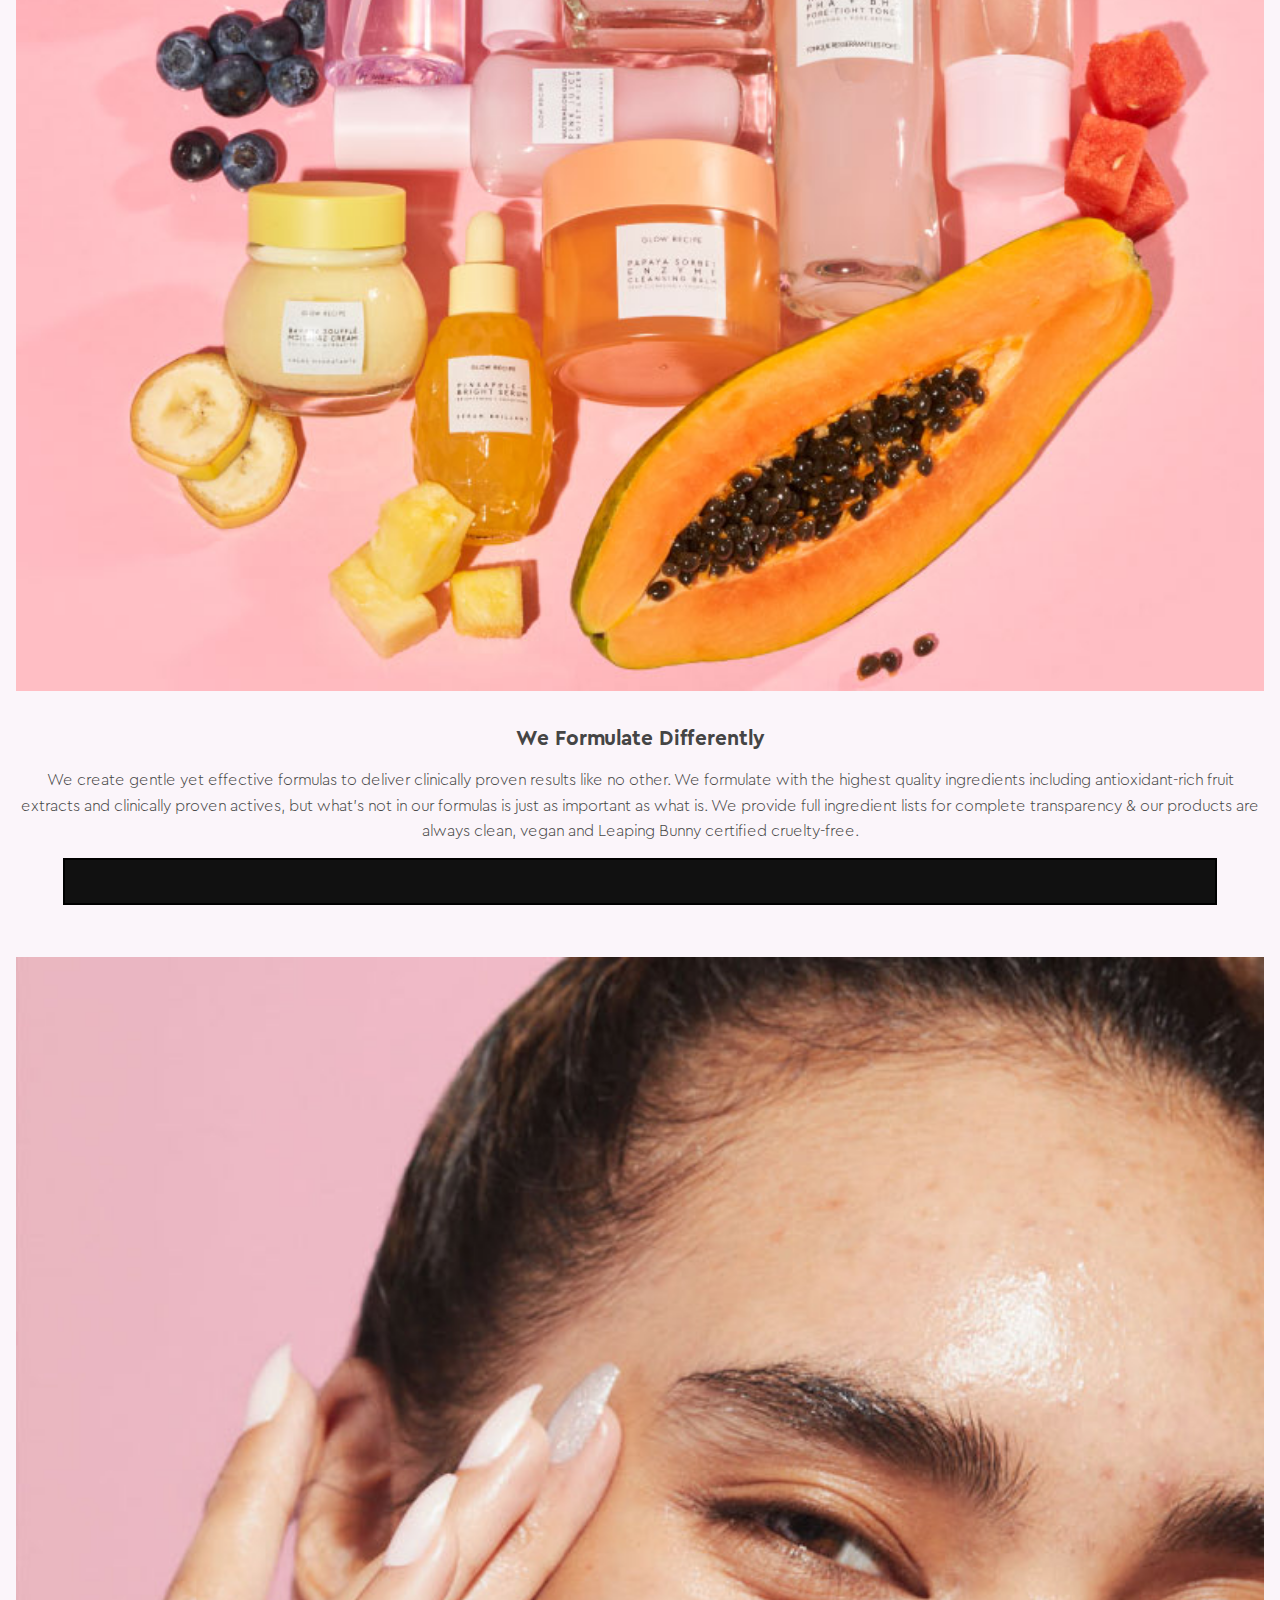
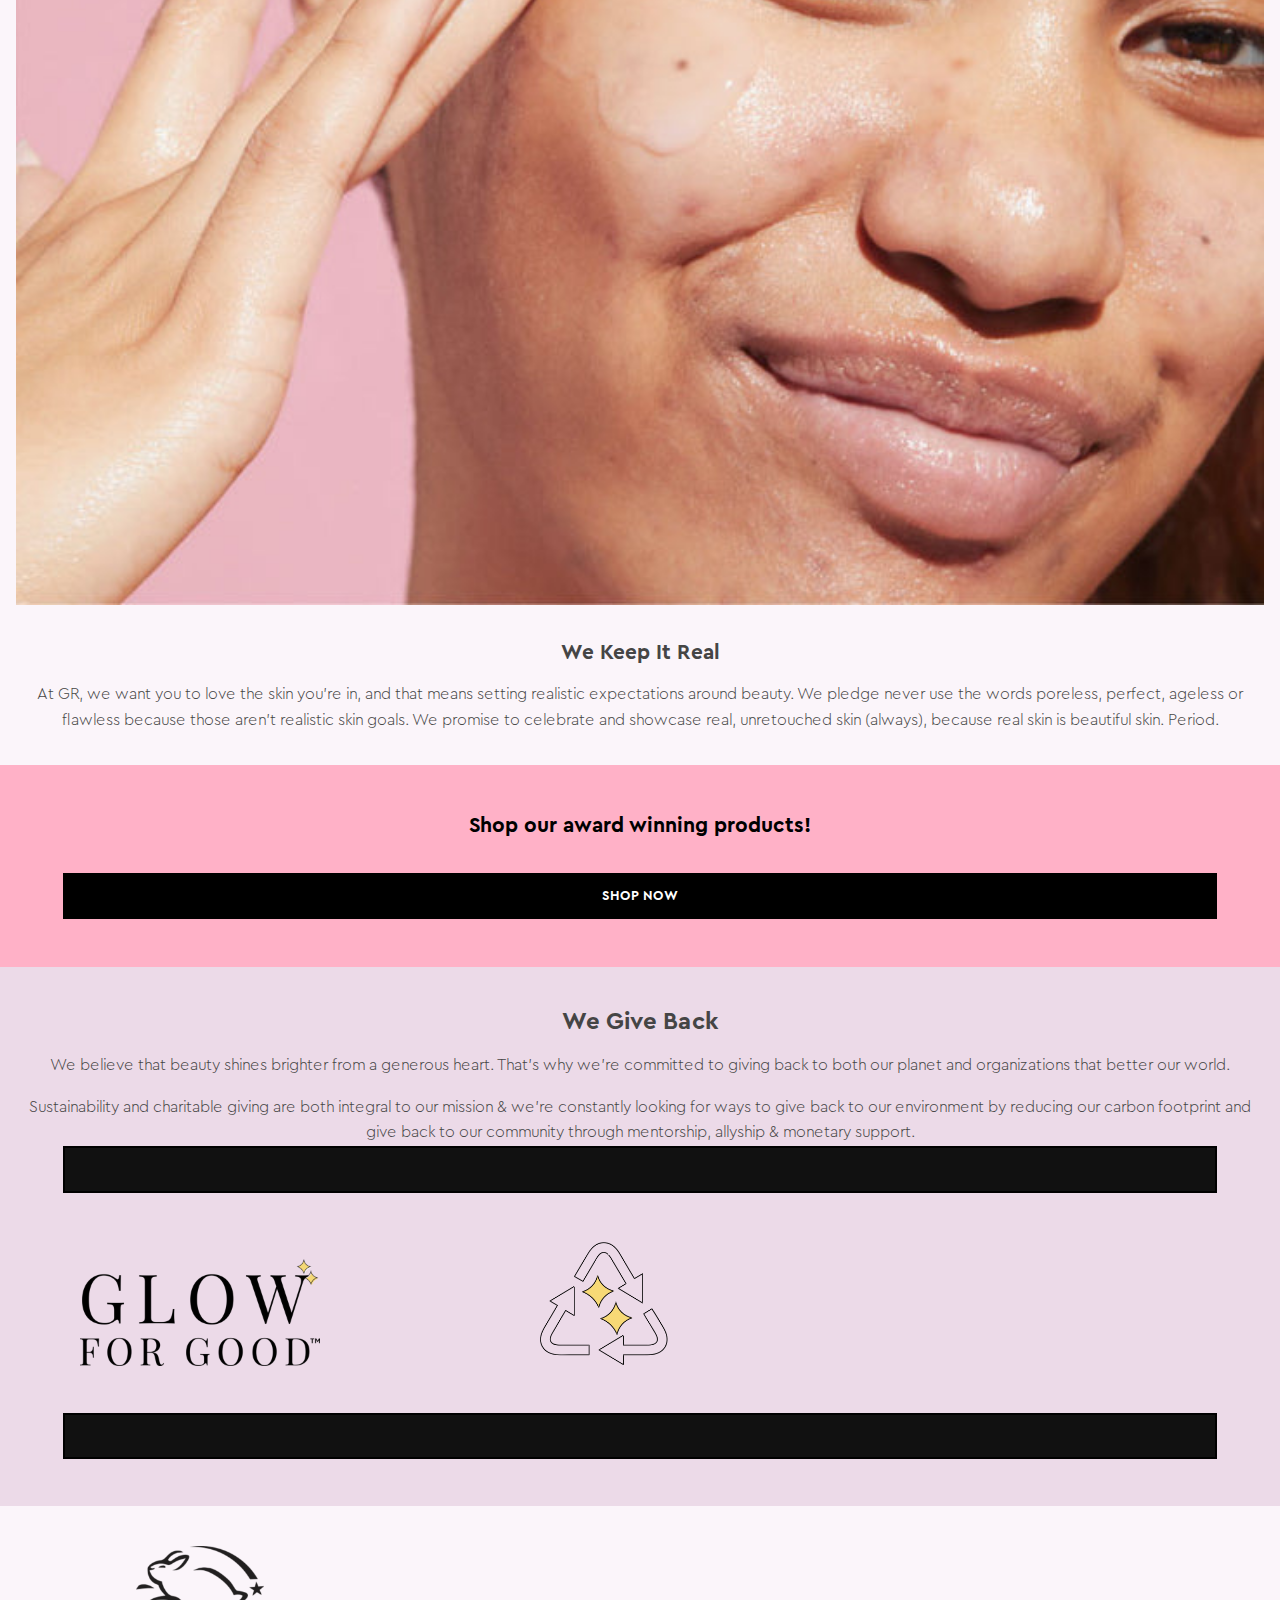
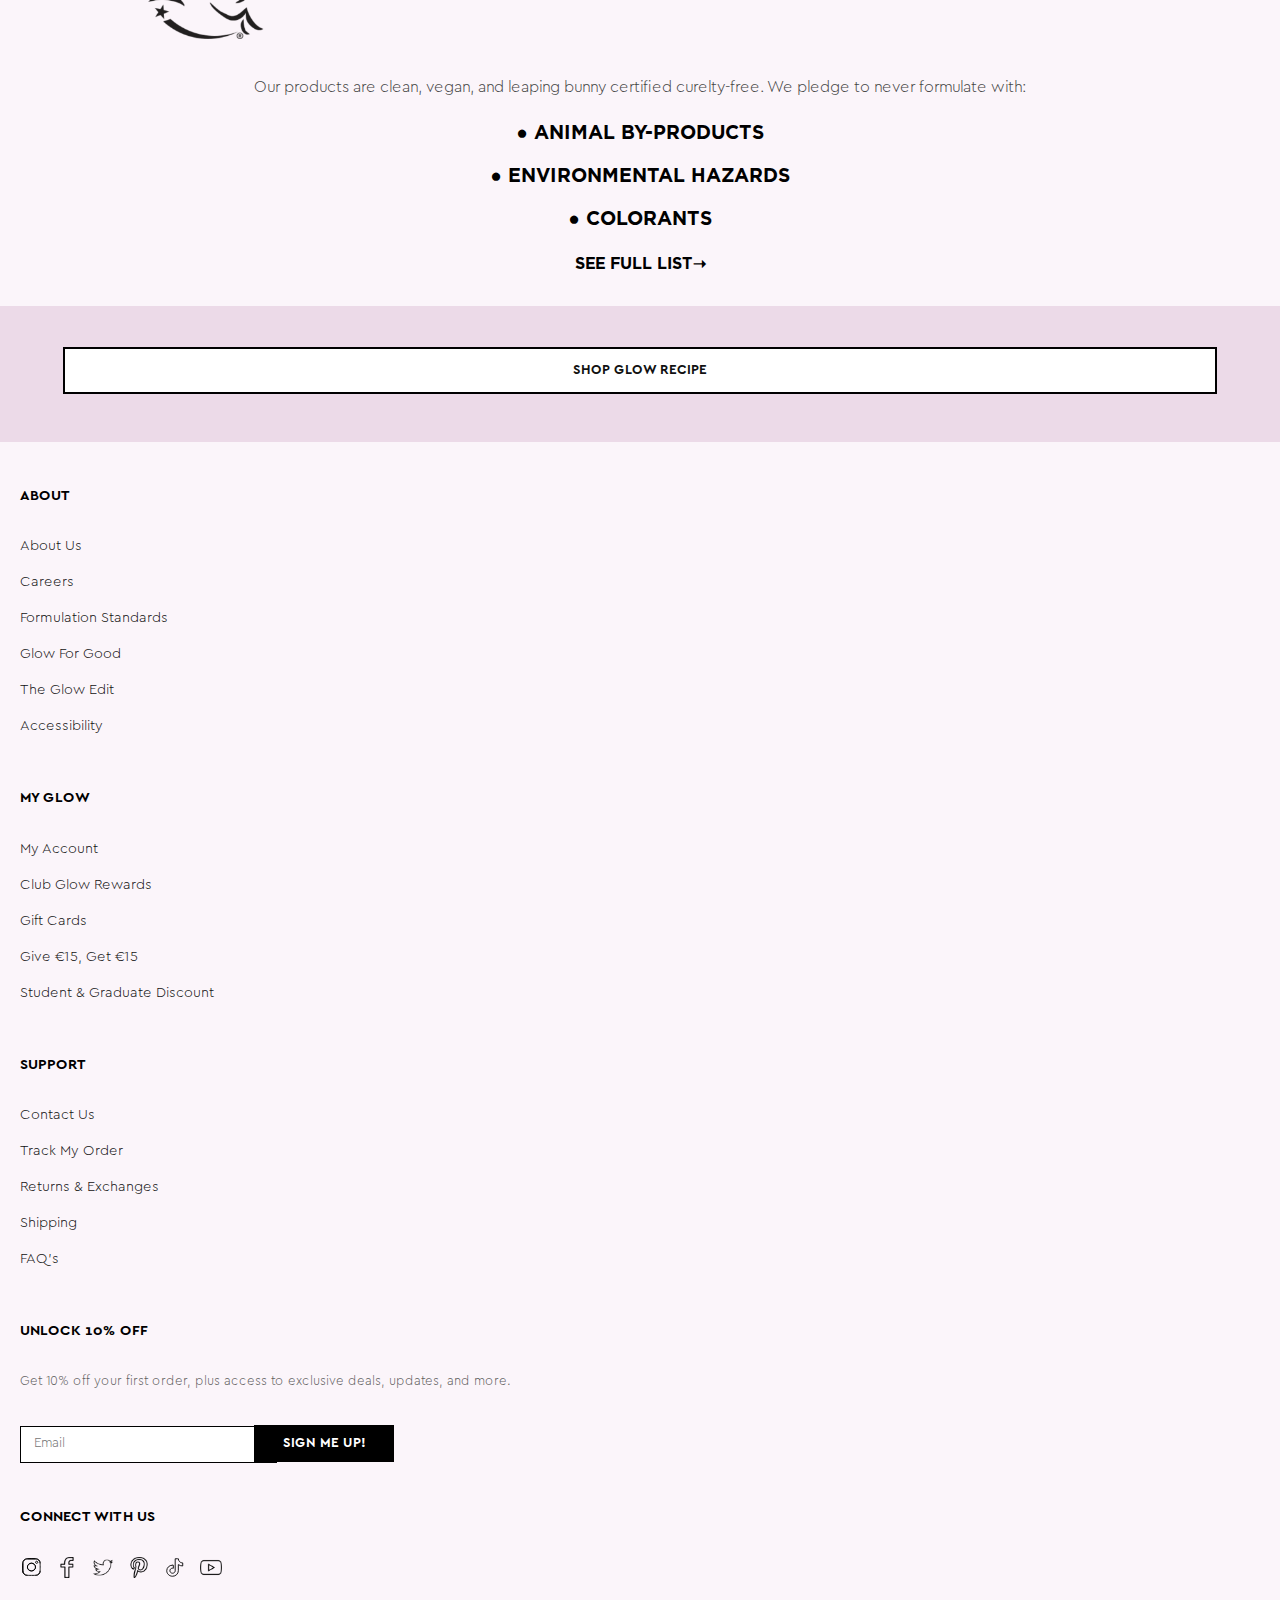
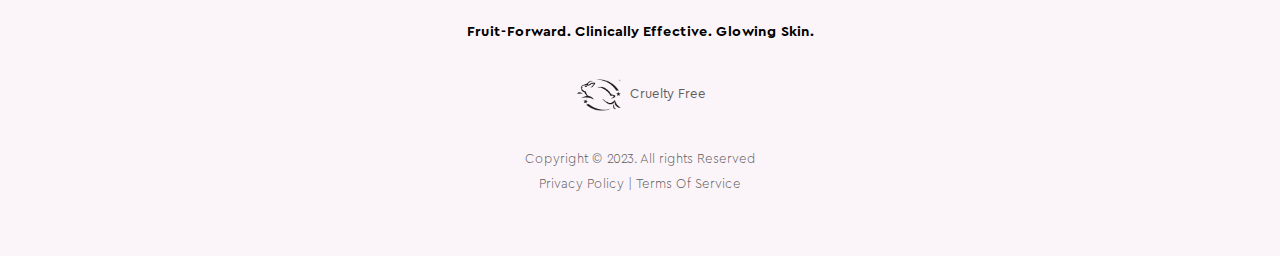
==== commit b250076e: "versie 11" ====
--- a/aboutus.html
+++ b/aboutus.html
@@ -40,26 +40,26 @@
 		</section>
 
 		<nav>
-			<a href="./index.html"><img src="./images/logo2.png" alt="Het logo van Glow Recipe"></a>
-
-			<button><img src="./images/hamburgericon.png" alt="Het menu balk"></button>
+			<a href="./index.html"><img src="./images/logo2.png" alt="Glow Recipe Logo"></a>
+
+			<button><img src="./images/hamburgericon.png" alt="Menu bar"></button>
 
 			<ul>
 				<li>
 					<a href="#">
-						<img src="./images/heart-outline.png" alt="De like button">
+						<img src="./images/heart-outline.png" alt="Like button">
 					</a>
 				</li>
 
 				<li>
 					<button>
-						<img src="./images/searchicon.png" alt="De zoek button">
+						<img src="./images/searchicon.png" alt="Search button">
 					</button>
 				</li>
 
 				<li>
 					<button>
-						<img src="./images/shoppingbagicon.svg" alt="De shopping bag button">
+						<img src="./images/shoppingbagicon.svg" alt="Shopping bag">
 					</button>
 				</li>
 			</ul>
@@ -71,7 +71,7 @@
 
 		<!-- Main Section 1 -->
 		<section>
-			<img src="./images/welcometoglow.png" alt="Foto van 3 modellen bij Glow Recipe">
+			<img src="./images/welcometoglow.png" alt="Three models posing for Glow Recipe">
 			<h2>Welcome to Glow Recipe</h2>
 			<p>We're your go-to brand for efficacious skincare innovations that deliver clinical results & sensorial
 				self-care moments. We make fruit-forward, clean formulas for glowing skin. We believe we glow even
@@ -83,7 +83,7 @@
 		<!-- Main Section 2 -->
 		<section>
 			<img src="./images/wetakeit.jpg"
-				alt="Foto van een model die in de spiegel kijkt met de Glow Recipe skincare producten">
+				alt="A model posing and looking to herself through a mirror with the glow recipe skincare products">
 			<h2>We Take It Day By Day, Skin By Skin™</h2>
 			<p>Glow Recipe is built on the philosophy of taking it day by day, skin by skin. We know that skin changes
 				daily & we want to empower you to love and treat your skin based on its ever-changing needs. (Because
@@ -92,7 +92,7 @@
 
 		<!-- Main Section 3  -->
 		<section>
-			<img src="./images/weformulate.jpg" alt="Foto van alle skincare producten van Glow Recipe">
+			<img src="./images/weformulate.jpg" alt="The thirteen most popular glow recipe skincare products">
 			<h2>We Formulate Differently</h2>
 			<p>We create gentle yet effective formulas to deliver clinically proven results like no other. We formulate
 				with the highest quality ingredients including antioxidant-rich fruit extracts and clinically proven
@@ -104,7 +104,7 @@
 
 		<!-- Main Section 4 -->
 		<section>
-			<img src="./images/wekeepitreal.jpg" alt="Foto van een model die de Glow Recipe skincare opdoet">
+			<img src="./images/wekeepitreal.jpg" alt="A model applying the glow recipe toner">
 			<h2>We Keep It Real</h2>
 			<p>At GR, we want you to love the skin you're in, and that means setting realistic expectations around
 				beauty. We pledge never use the words poreless, perfect, ageless or flawless because those aren't
@@ -126,15 +126,15 @@
 			<p>Sustainability and charitable giving are both integral to our mission & we're constantly looking for ways
 				to give back to our environment by reducing our carbon footprint and give back to our community through
 				mentorship, allyship & monetary support.</p>
-			<img src="./images/glowforgood.png" alt="Het logo van Glow For Good">
+			<img src="./images/glowforgood.png" alt="Glow For Good Logo">
 			<button>Our Social Impact Program</button>
-			<img src="./images/recyclelogo.png" alt="Het logo voor recyling">
+			<img src="./images/recyclelogo.png" alt="Recyling Logo">
 			<button>Our Sustainability Initiatives</button>
 		</section>
 
 		<!-- Main Section 7 -->
 		<section>
-			<img src="./images/leapingbunny2.png" alt="Het logo voor een cruelty free leaping bunny">
+			<img src="./images/leapingbunny2.png" alt="Cruelty free leaping bunny logo">
 			<p>Our products are clean, vegan, and leaping bunny certified curelty-free. We pledge to never formulate
 				with:</p>
 				<ul>
@@ -148,49 +148,36 @@
 		<section>
 			<button>Shop Glow Recipe</button>
 		</section>
-
-
-
-
-
-
-
-
-
-
-
-
-
 	</main>
 
 	<footer>
 		<nav>
-			<h3>About</h3>
-			<ul>
-				<li><a href="./aboutus.html">About Us</a></li>
-				<li><a href="#">Careers</a></li>
-				<li><a href="#">Formulation Standards</a></li>
-				<li><a href="#">Glow For Good</a></li>
-				<li><a href="#">The Glow Edit</a></li>
-				<li><a href="#">Accessibility</a></li>
-			</ul>
-
-			<h3>My Glow</h3>
-			<ul>
-				<li><a href="#">My Account</a></li>
-				<li><a href="#">Club Glow Rewards</a></li>
-				<li><a href="#">Gift Cards</a></li>
-				<li><a href="#">Give €15, Get €15</a></li>
-				<li><a href="#">Student & Graduate Discount</a></li>
+			<h3> About</h3>
+			<ul>
+				<li><a href="./aboutus.html">About Us </a></li>
+				<li><a href="#appel">Careers</a></li>
+				<li><a href="#peer">Formulation Standards</a></li>
+				<li><a href="#banaan">Glow For Good</a></li>
+				<li><a href="#bessen">The Glow Edit</a></li>
+				<li><a href="#aardbei">Accessibility</a></li>
+			</ul>
+
+			<h3> My Glow</h3>
+			<ul>
+				<li><a href="#mango">My Account</a></li>
+				<li><a href="#druif">Club Glow Rewards</a></li>
+				<li><a href="#kiwi">Gift Cards</a></li>
+				<li><a href="#avocado">Give €15, Get €15</a></li>
+				<li><a href="#watermeloen">Student & Graduate Discount</a></li>
 			</ul>
 
 			<h3>Support</h3>
 			<ul>
-				<li><a href="#">Contact Us</a></li>
-				<li><a href="#">Track My Order</a></li>
-				<li><a href="#">Returns & Exchanges</a></li>
-				<li><a href="#">Shipping</a></li>
-				<li><a href="#">FAQ's</a></li>
+				<li><a href="#meloen">Contact Us</a></li>
+				<li><a href="#dragonfruit">Track My Order</a></li>
+				<li><a href="#rozijnen">Returns & Exchanges</a></li>
+				<li><a href="#ananas">Shipping</a></li>
+				<li><a href="#granaatappel">FAQ's</a></li>
 			</ul>
 
 			<h3>Unlock 10% Off</h3>
@@ -210,27 +197,27 @@
 			<ul>
 				<li>
 					<a href="https://www.instagram.com/glowrecipe/"><img src="./images/instagramicoon.svg"
-							alt="het icoon van instagram"></a>
+							alt="Instagram icon"></a>
 				</li>
 				<li>
 					<a href="https://www.facebook.com/glowrecipe/"><img src="./images/facebookicoon.png"
-							alt="het icoon van facebook"></a>
+							alt="Facebook icon"></a>
 				</li>
 				<li>
 					<a href="https://twitter.com/i/flow/login?redirect_after_login=%2FGlowRecipe"><img
-							src="./images/twittericoon.png" alt="het icoon van twittericoon"></a>
+							src="./images/twittericoon.png" alt="Twitter icon"></a>
 				</li>
 				<li>
 					<a href="https://ar.pinterest.com/glowrecipe/_created/"><img src="./images/pintresticoon.png"
-							alt="het icoon van pinterest"></a>
+							alt="Pinterest icon"></a>
 				</li>
 				<li>
 					<a href="https://www.tiktok.com/@glowrecipe?"><img src="./images/tiktokicoon.svg"
-							alt="het icoon van tiktok"></a>
+							alt="Tiktok icon"></a>
 				</li>
 				<li>
 					<a href="https://www.youtube.com/@Glowrecipe/videos"><img src="./images/youtubeicoon.png"
-							alt="het icoon van youtube"></a>
+							alt="Youtube icon"></a>
 				</li>
 			</ul>
 		</section>
@@ -240,7 +227,7 @@
 		</section>
 
 		<section>
-			<img src="./images/bunnycrueltyfree.png" alt="cruelty free bunny icoon">
+			<img src="./images/bunnycrueltyfree.png" alt="Cruelty free bunny icon">
 			<p>Cruelty Free</p>
 		</section>
 
@@ -252,5 +239,4 @@
 	</footer>
 
 </body>
-
 </html>--- a/styles/aboutus.css
+++ b/styles/aboutus.css
@@ -75,13 +75,17 @@
         left: 4.7em;
         right: 4.7em;
         line-height: .2em;
-        background-color: #EDB4E0;
-        border: solid .20em black;
-        font-family: CeraGR, sans-serif;
-        text-transform: uppercase;
-        font-weight: bold;
-        color: var(--color-white);
+        background-color: var(--button-color2);
+        border: solid .20em black;
+        font-family: CeraGR, sans-serif;
+        text-transform: uppercase;
+        font-weight: bold;
+        color: var(--color-text);
         margin-top: 1em;
+    }
+
+    main section:nth-of-type(3) button:hover {
+        background-color: var(--button-hover-background-color1-2);
     }
 
     main section:nth-of-type(4) h2{
@@ -135,6 +139,11 @@
         color: var(--color-white);
         margin-top: 2.5em;
     }
+
+    main section:nth-of-type(5) button:hover{
+        background-color: var(--button-hover-background-color1-2);
+    }
+    
 
     main section:nth-of-type(6)  {
         background-color: #ECDAE8;
@@ -174,12 +183,16 @@
         left: 4.7em;
         right: 4.7em;
         line-height: .2em;
-        background-color: #EDB4E0;
-        border: solid .20em black;
-        font-family: CeraGR, sans-serif;
-        text-transform: uppercase;
-        font-weight: bold;
-        color: var(--color-white);
+        background-color: var(--button-color2);
+        border: solid .20em black;
+        font-family: CeraGR, sans-serif;
+        text-transform: uppercase;
+        font-weight: bold;
+        color: var(	--color-text);
+    }
+
+    main section:nth-of-type(6) button:first-of-type:hover {
+        background-color: var(--button-color3); 
     }
 
     main section:nth-of-type(6) button:last-of-type {
@@ -189,18 +202,18 @@
         left: 4.7em;
         right: 4.7em;
         line-height: .2em;
-        background-color: #EDB4E0;
-        border: solid .20em black;
-        font-family: CeraGR, sans-serif;
-        text-transform: uppercase;
-        font-weight: bold;
-        color: var(--color-white);
+        background-color: var(--button-color2);
+        border: solid .20em black;
+        font-family: CeraGR, sans-serif;
+        text-transform: uppercase;
+        font-weight: bold;
+        color: var(--color-text);
         margin-top: 20em;
     }
 
-
-
-
+    main section:nth-of-type(6) button:last-of-type:hover{
+        background-color: var(--button-color3); 
+    }
     
     main section:nth-of-type(7) img {
         width: 8em;
@@ -230,12 +243,11 @@
          font-weight: bolder;
          font-size: 1em;
          color: black;
-         
      }
 
      main section:nth-of-type(8) {
         margin-top: 2em;
-        background-color: #EDB4E0;
+        background-color: #ECDAE8;
         padding: .5em 0 8em 0;
     }
 
@@ -251,14 +263,17 @@
         font-family: CeraGR, sans-serif;
         text-transform: uppercase;
         font-weight: bold;
-        color: #EDB4E0;
+        color: var(--color-text);
         margin-top: 2.5em;
     }
     
-
-
-
-
-
-
-
+    main section:nth-of-type(8) button:hover{
+        background-color: var(--button-color3); 
+    }
+
+
+
+
+
+
+
--- a/styles/index.css
+++ b/styles/index.css
@@ -71,8 +71,8 @@
 	--link-active-color:#00008B;
 
 	/* Buttons */
---button-color1:White;
---button-color2:black;
+--button-color1: #fff;
+--button-color2: #111;
 --button-color3:#EDB4E0;
 
 --button-hover-background-color1-2:#EDB4E0;
@@ -379,6 +379,11 @@
 	border: 1px solid black;
 }
 
+form input[type="email"]::-webkit-search-clear-button {
+    -webkit-appearance: button;
+    color: red; /* You can set the color here, but it may not work in all browsers */
+}
+
 footer button {
 	padding: 0.6em 2em;
 	text-align: center;
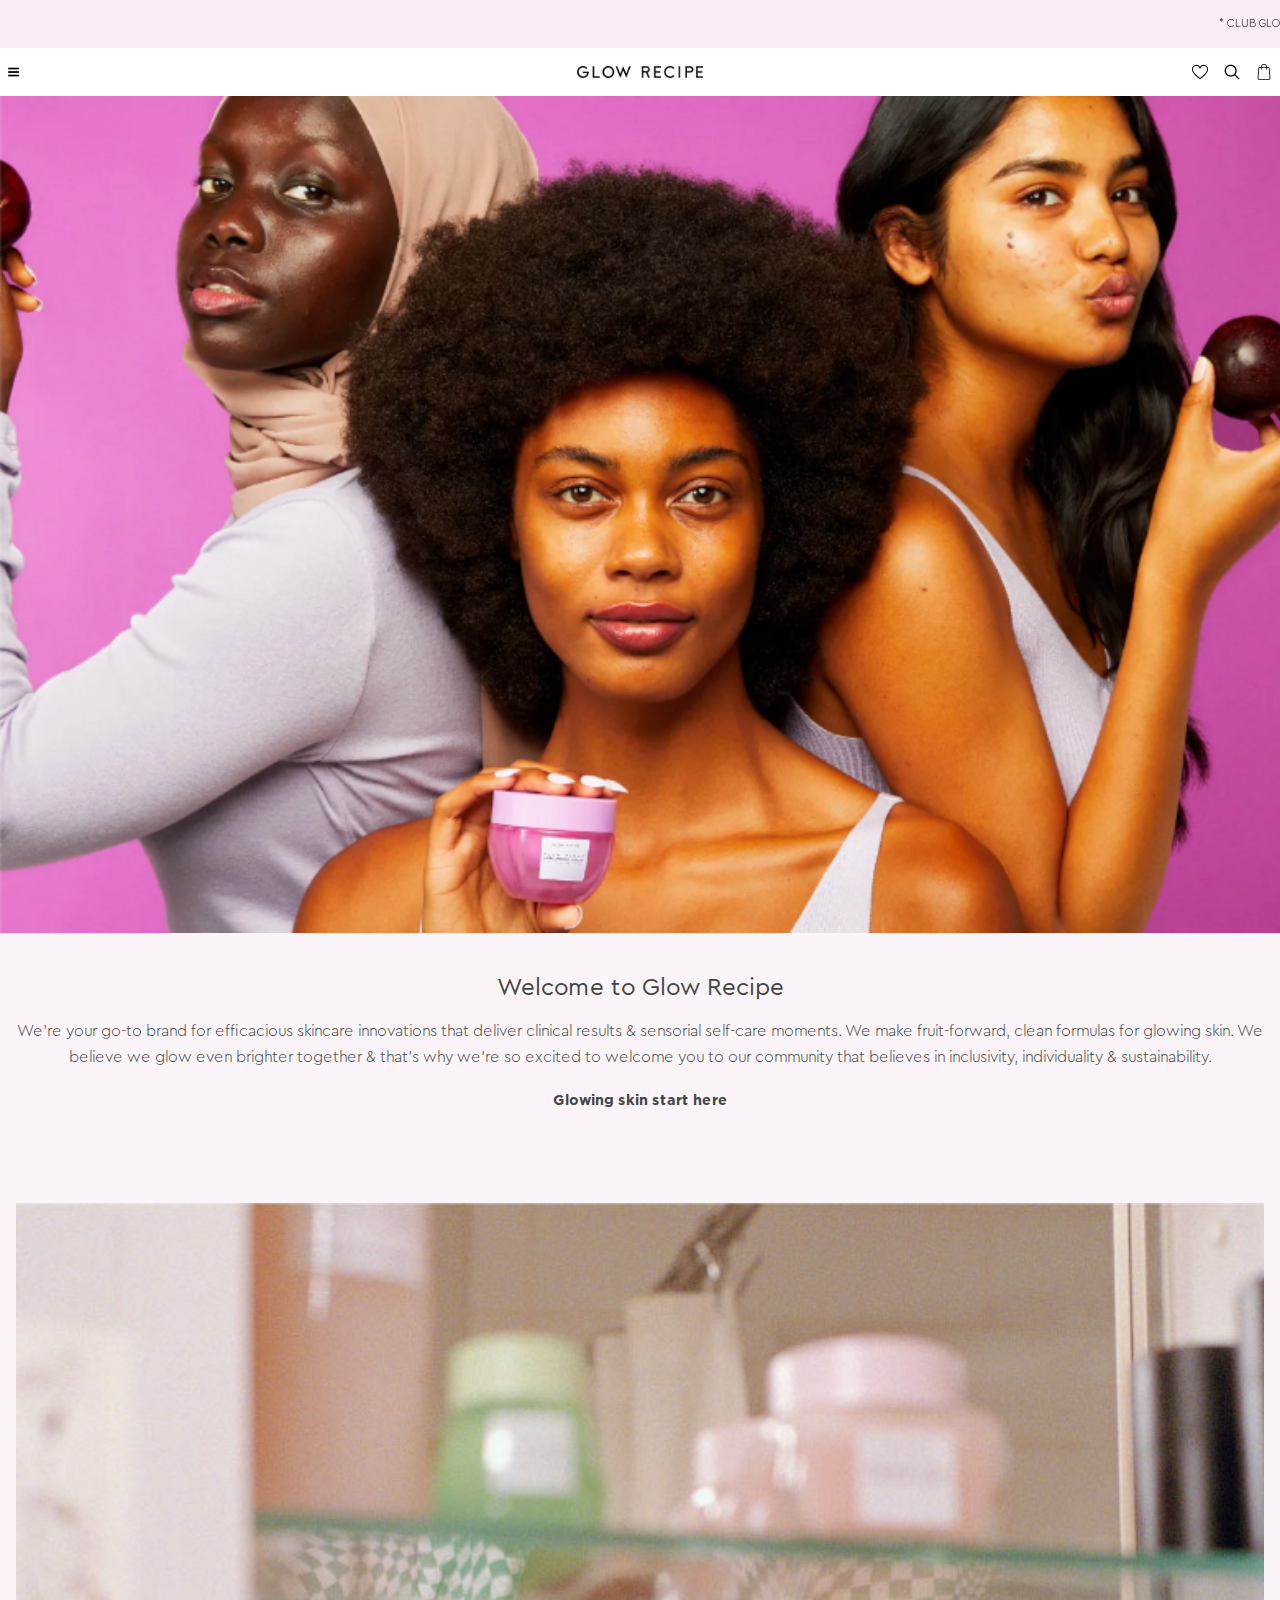
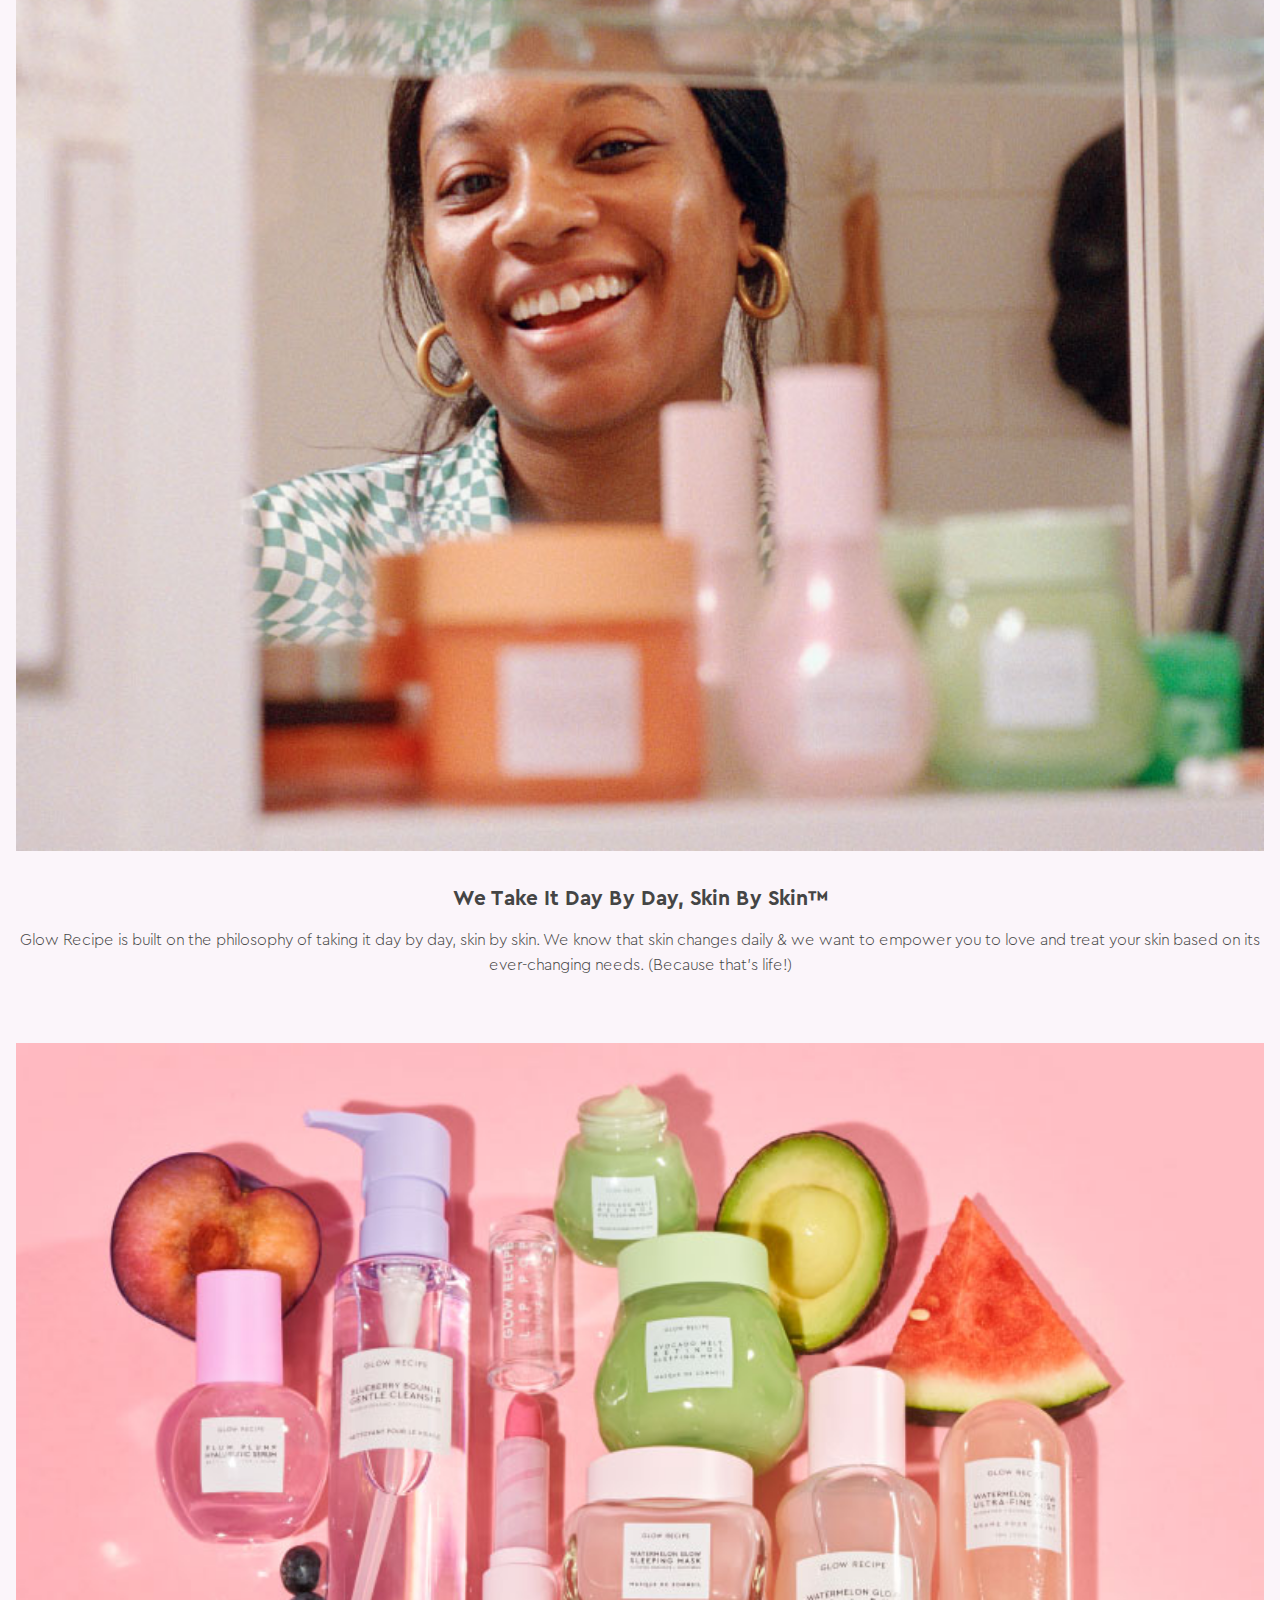
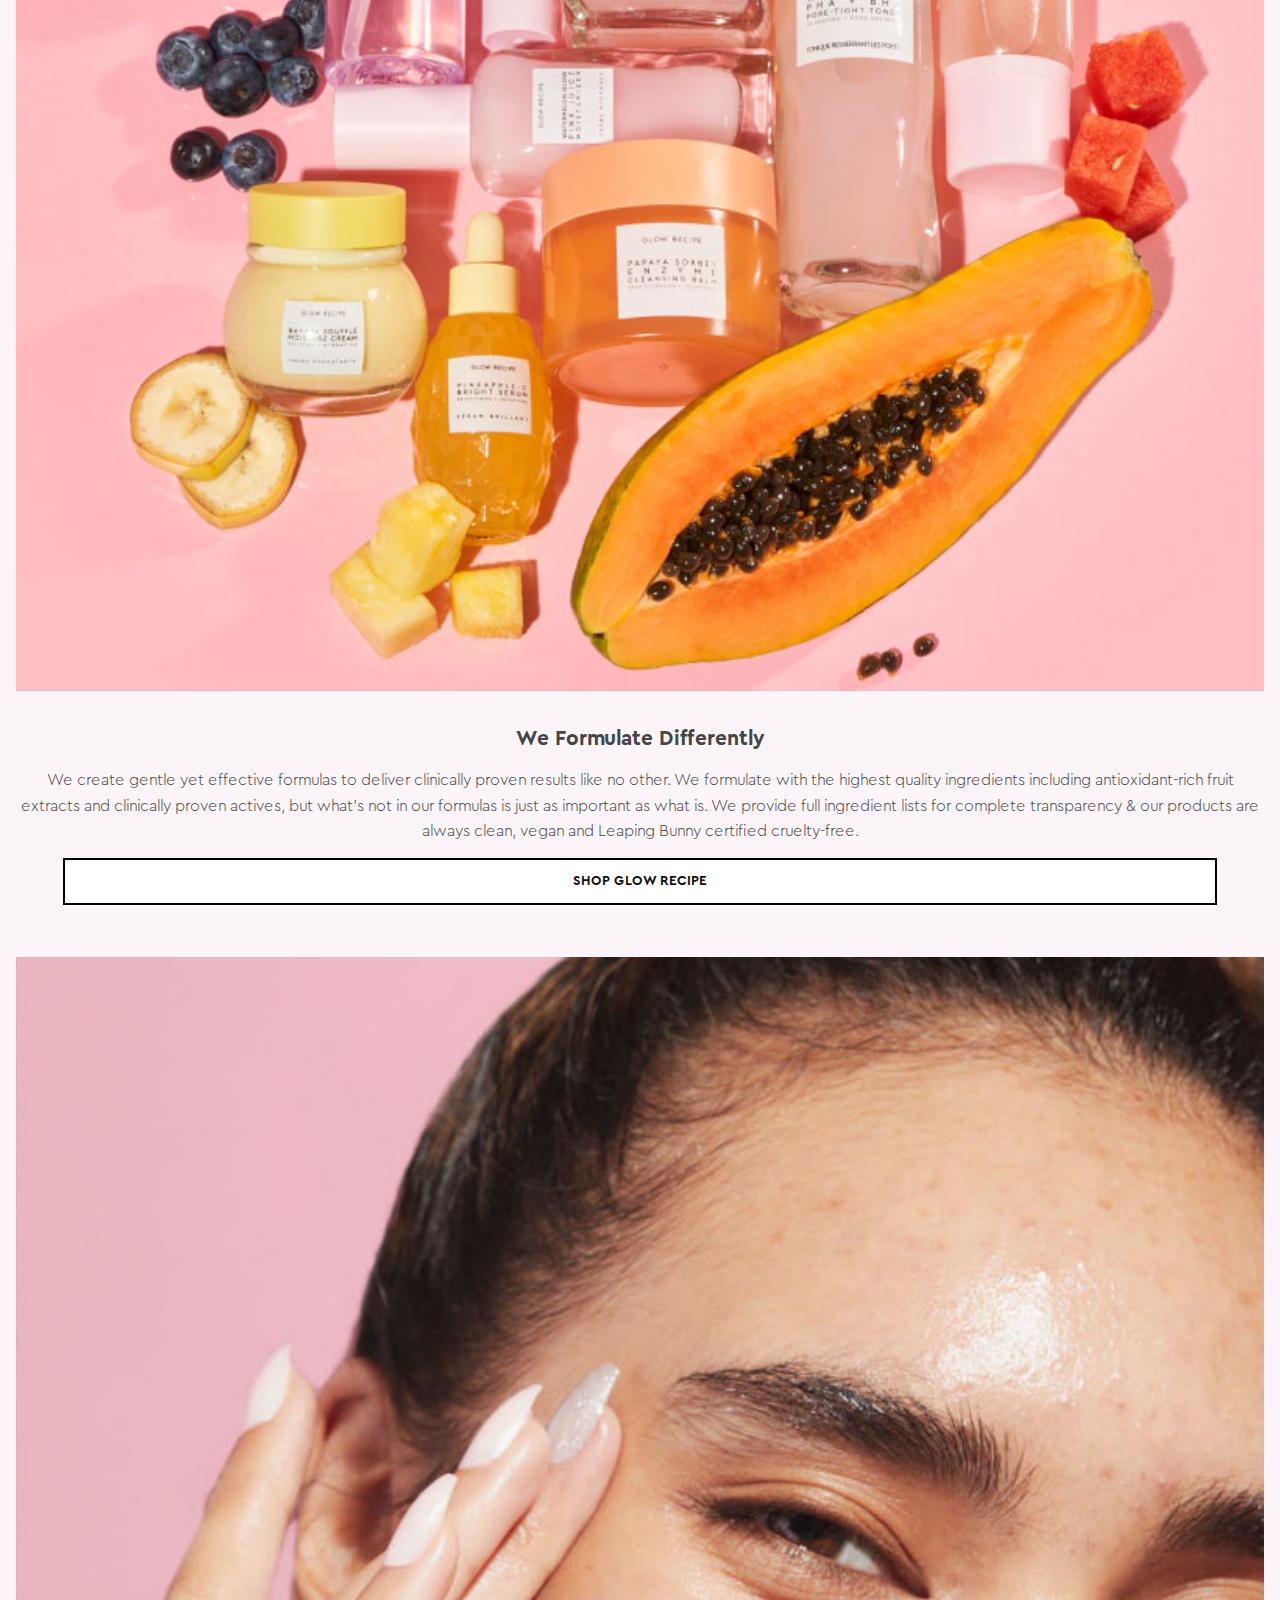
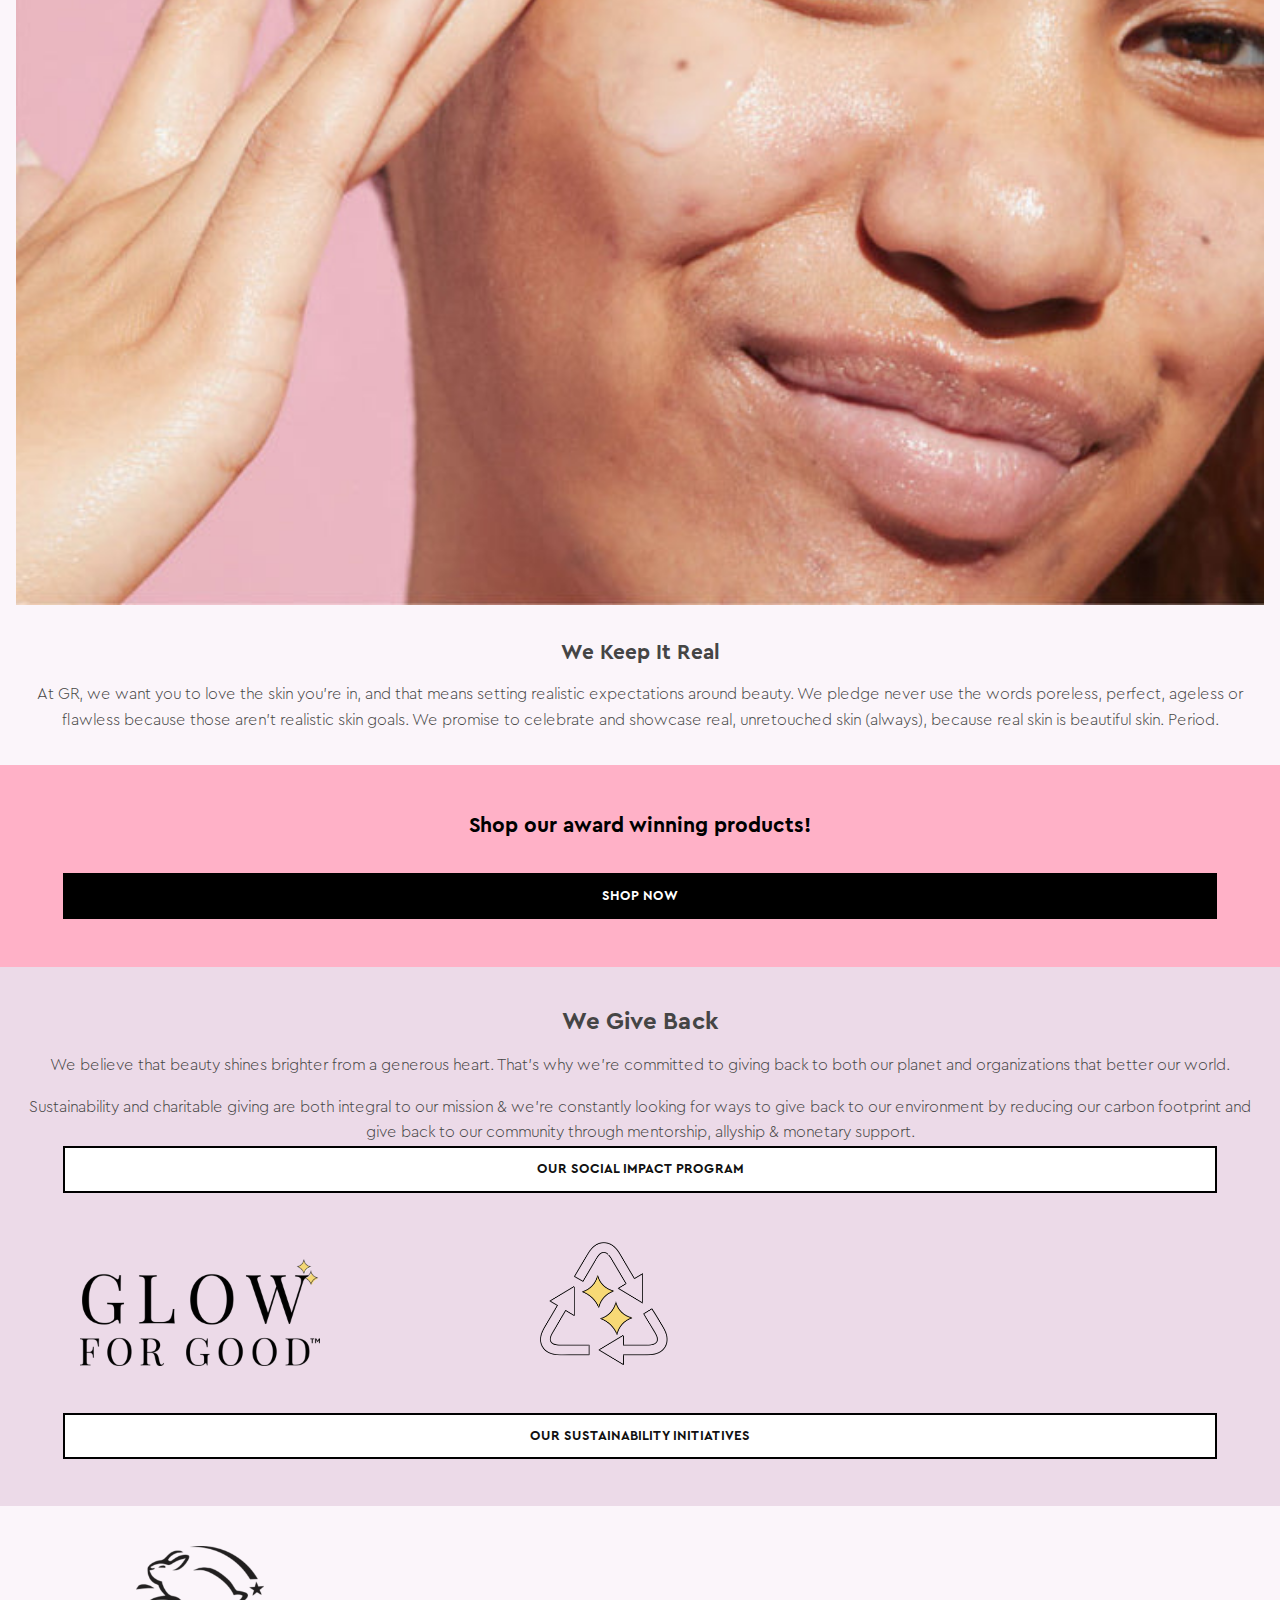
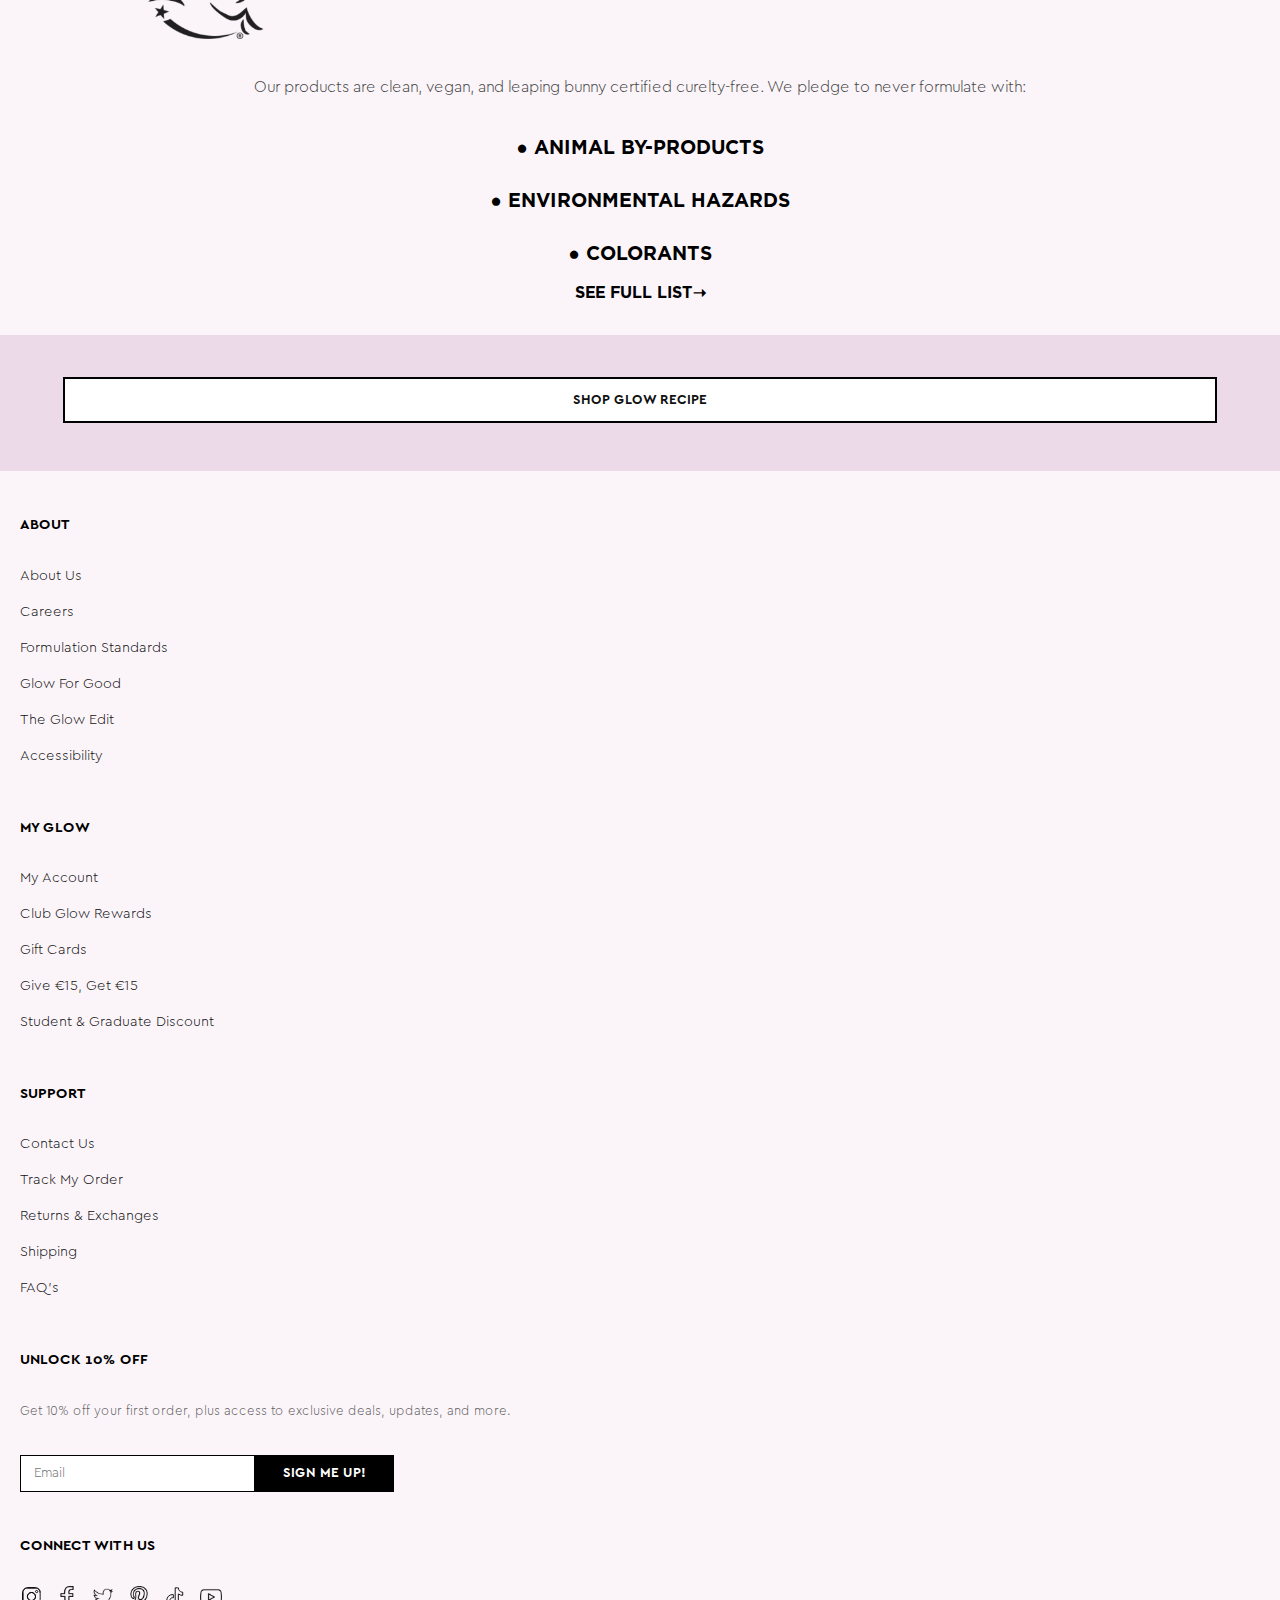
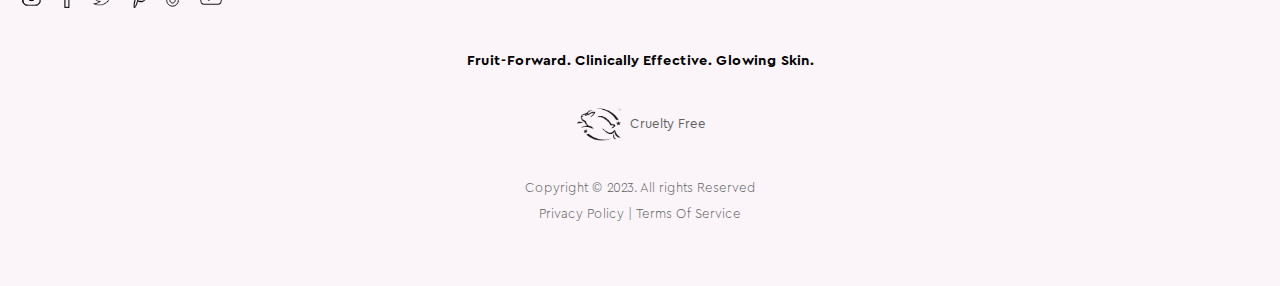
==== commit 86238443: "versie 14" ====
--- a/aboutus.html
+++ b/aboutus.html
@@ -138,9 +138,9 @@
 			<p>Our products are clean, vegan, and leaping bunny certified curelty-free. We pledge to never formulate
 				with:</p>
 				<ul>
-					<li><a href="#pizza"> ● Animal By-Products</a></li>
-					<li><a href="#patat"> ● Environmental Hazards</a></li>
-					<li><a href="#poffertjes"> ● Colorants</a></li>
+					<li><p>● Animal By-Products</p></li>
+					<li><p>● Environmental Hazards</p></li>
+					<li><p>● Colorants</p></li>
 					<li><a href="#pannekoeken">See Full List➝</a></li>
 				</ul>
 		</section>
--- a/styles/aboutus.css
+++ b/styles/aboutus.css
@@ -75,7 +75,7 @@
         left: 4.7em;
         right: 4.7em;
         line-height: .2em;
-        background-color: var(--button-color2);
+        background-color: var(--button-color1);
         border: solid .20em black;
         font-family: CeraGR, sans-serif;
         text-transform: uppercase;
@@ -183,7 +183,7 @@
         left: 4.7em;
         right: 4.7em;
         line-height: .2em;
-        background-color: var(--button-color2);
+        background-color: var(--button-color1);
         border: solid .20em black;
         font-family: CeraGR, sans-serif;
         text-transform: uppercase;
@@ -202,7 +202,7 @@
         left: 4.7em;
         right: 4.7em;
         line-height: .2em;
-        background-color: var(--button-color2);
+        background-color: var(--button-color1);
         border: solid .20em black;
         font-family: CeraGR, sans-serif;
         text-transform: uppercase;
@@ -229,15 +229,17 @@
         padding-top: 1.5em;
     }
 
-    section:nth-of-type(7) ul li:not(:last-child) a {
+    section:nth-of-type(7) ul li p {
          text-transform: uppercase;
          font-size: 1.2em;
          color: black;
+         font-family: Gotham, sans-serif;
          text-decoration: none;
          line-height: .5em;
+         font-weight: bolder;
      }
 
-     section:nth-of-type(7) ul li:last-child a { 
+     section:nth-of-type(7) ul li a { 
          text-align: center;
          text-transform: uppercase;
          font-weight: bolder;
@@ -258,7 +260,7 @@
         left: 4.7em;
         right: 4.7em;
         line-height: .2em;
-        background-color: var(--color-white);
+        background-color: var(--button-color1);
         border: solid .20em black;
         font-family: CeraGR, sans-serif;
         text-transform: uppercase;
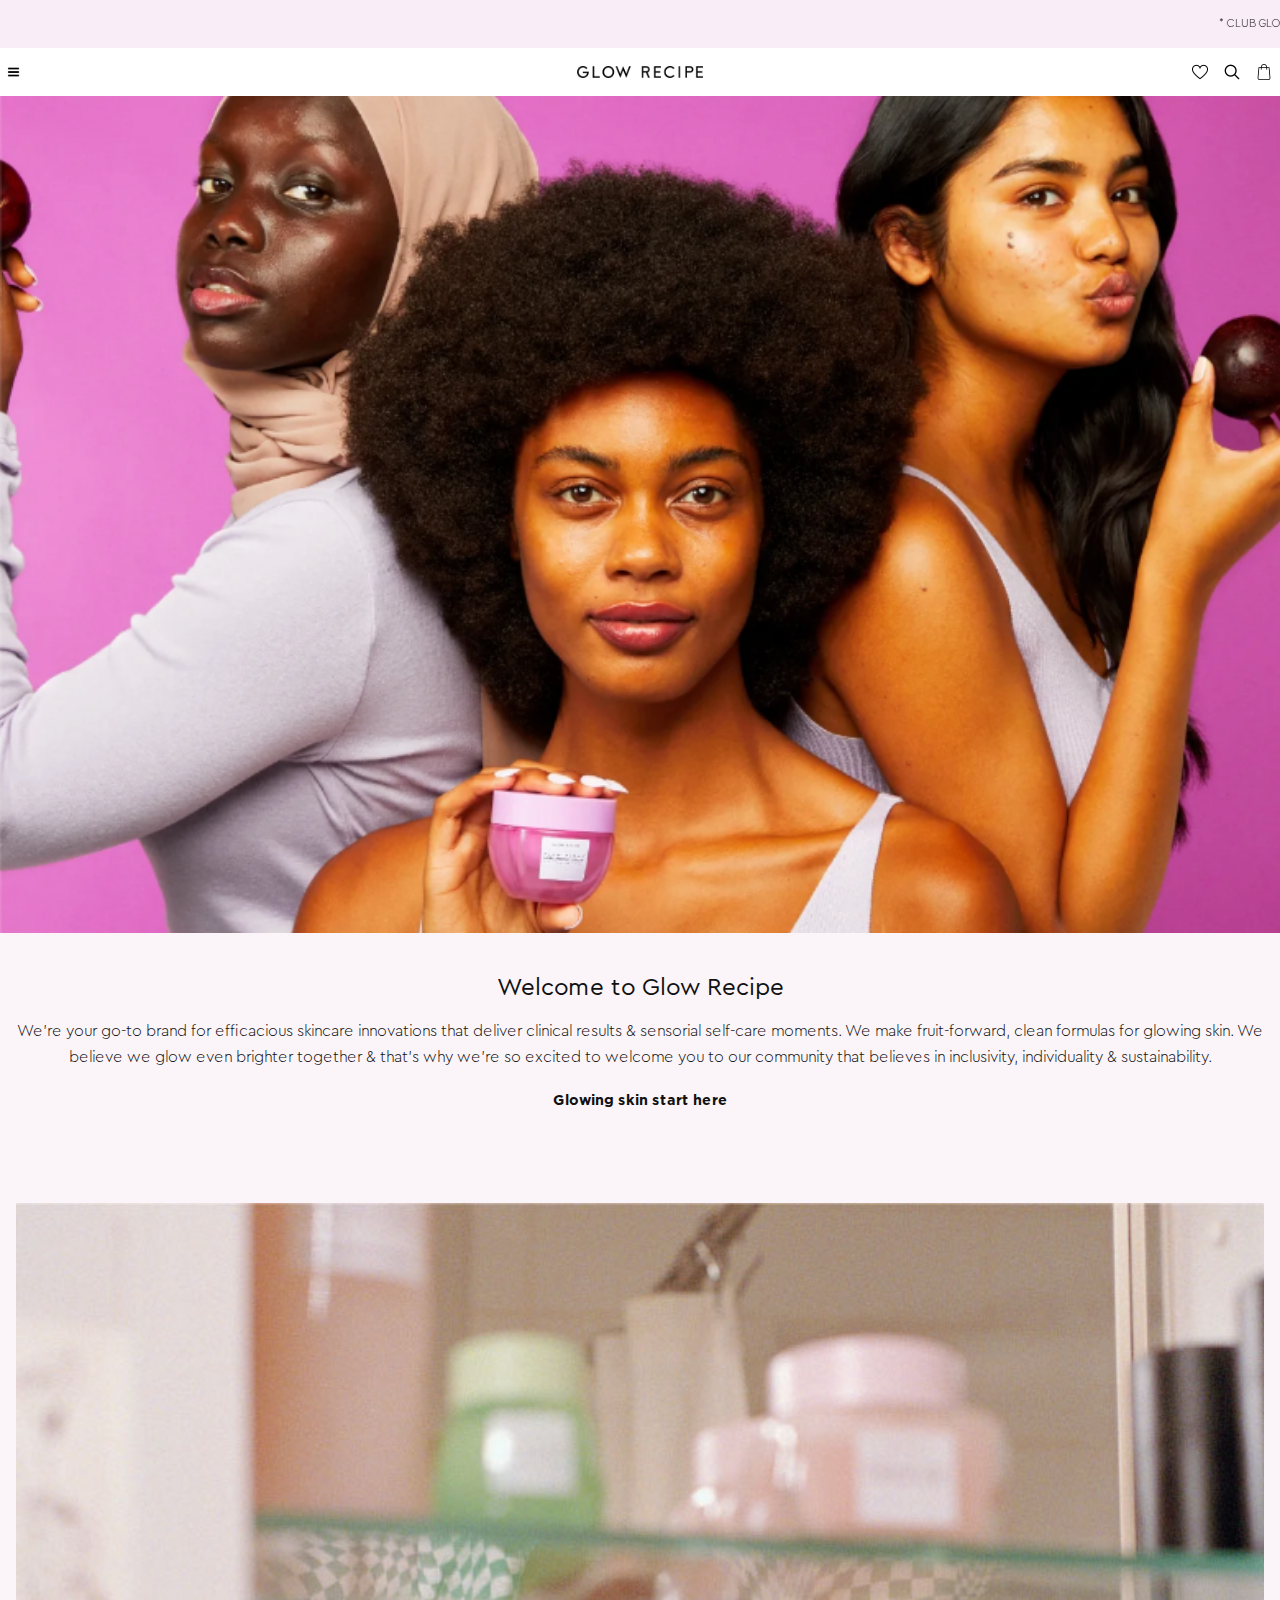
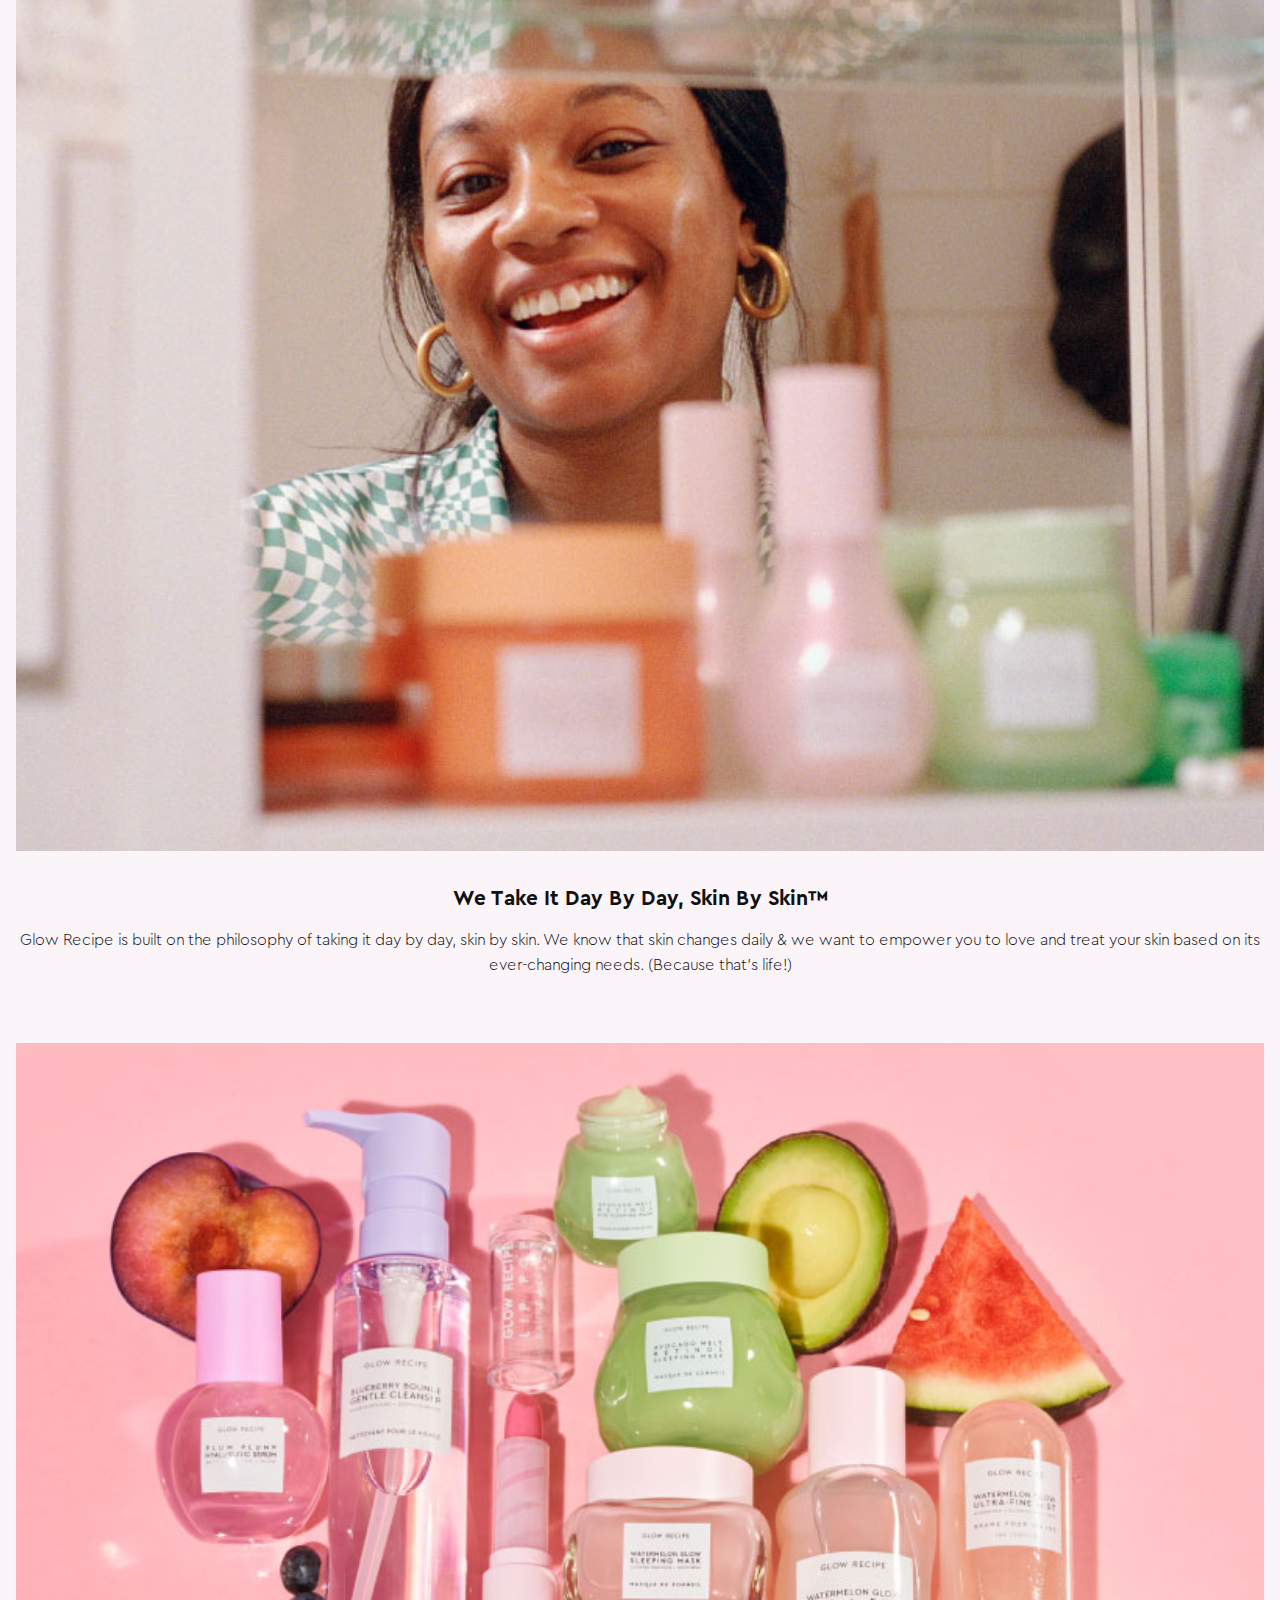
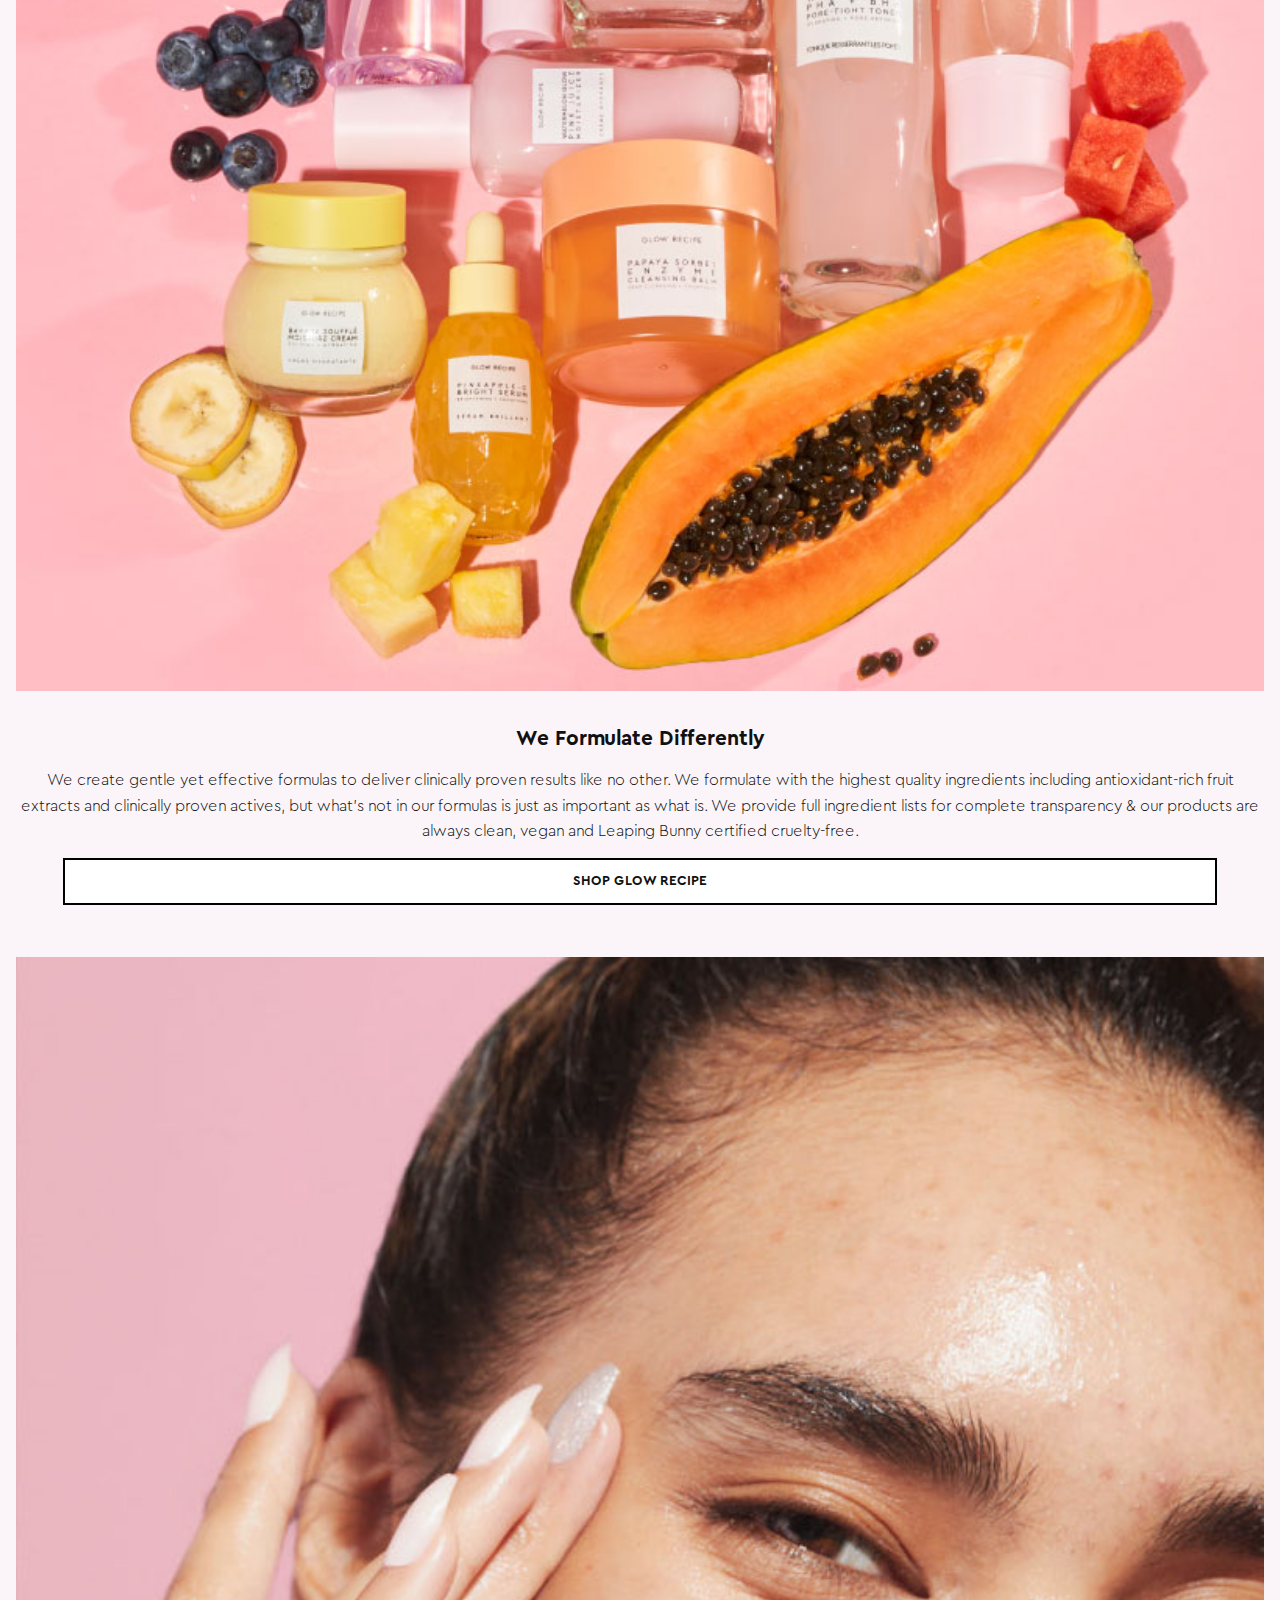
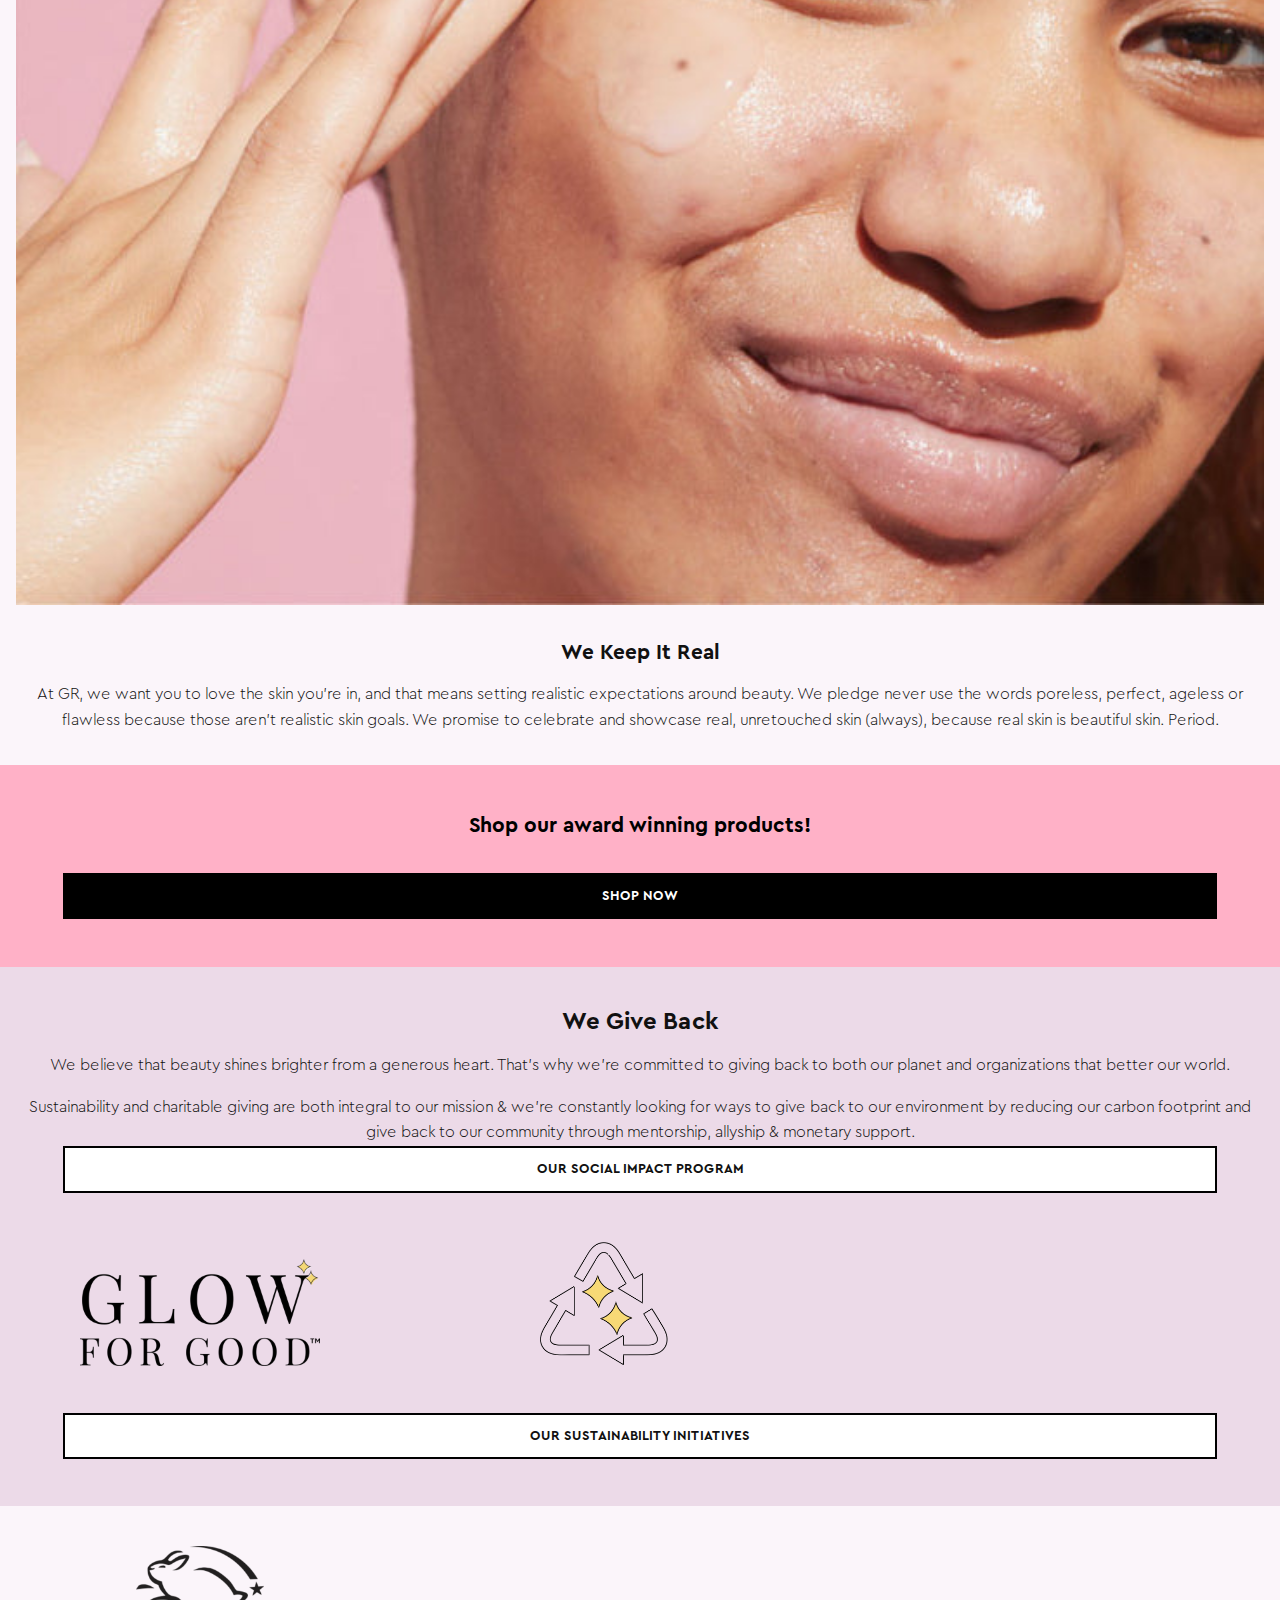
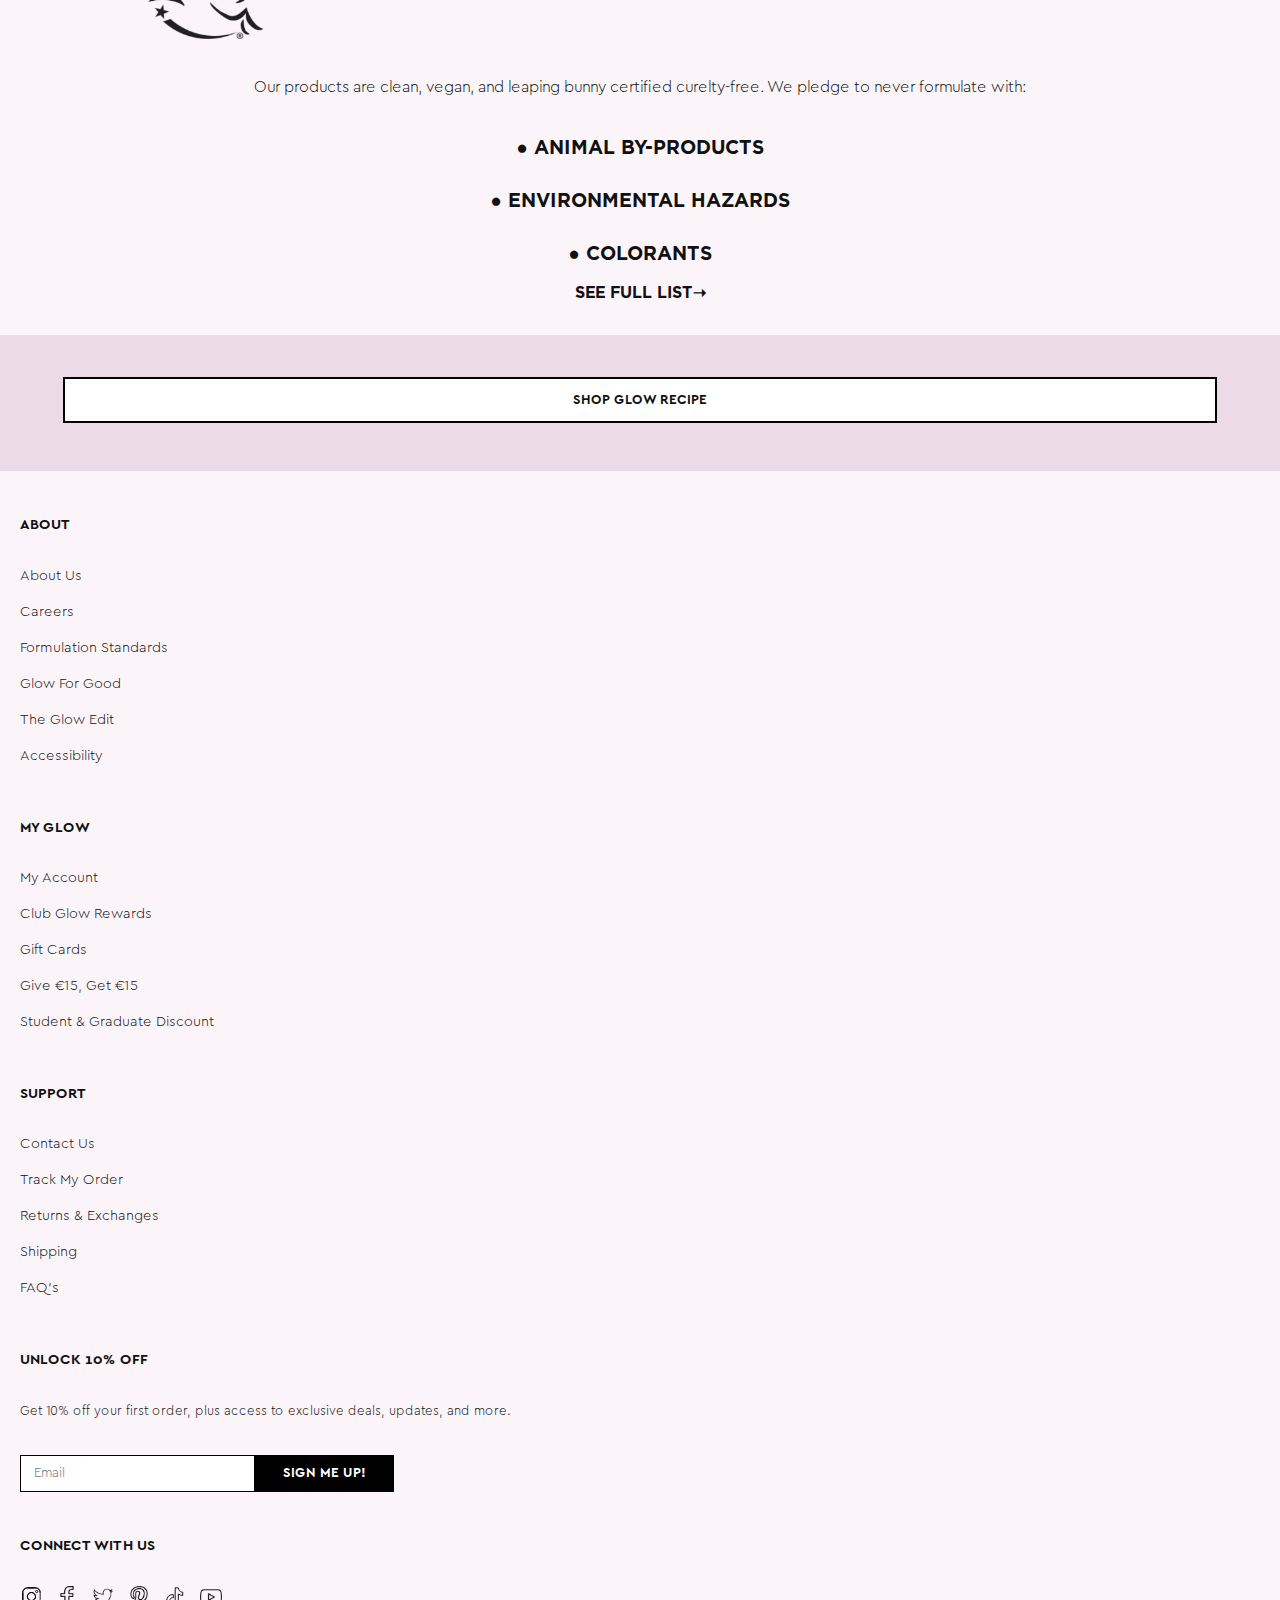
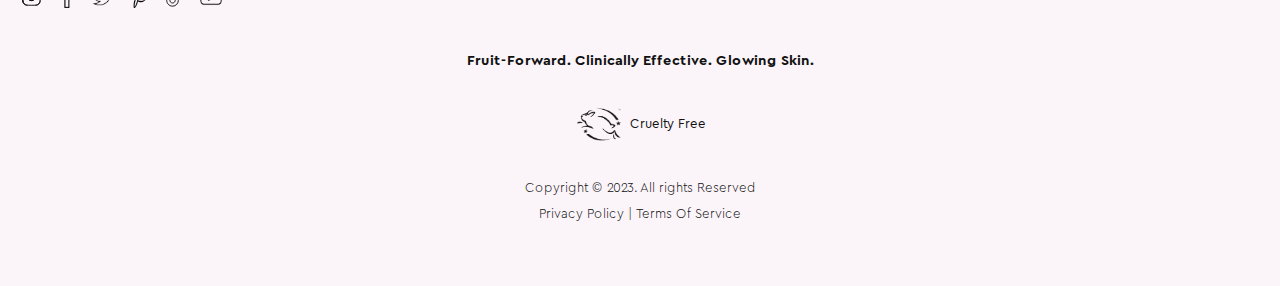
==== commit 164aa3e3: "Eindversie Glow Recipe" ====
--- a/aboutus.html
+++ b/aboutus.html
@@ -8,11 +8,13 @@
 
 	<title> About Us</title>
 
+	<link href="styles/style.css" rel="stylesheet" />
+	<!-- <link href="styles/index.css" rel="stylesheet" /> -->
 	<link href="styles/aboutus.css" rel="stylesheet" />
-	<link href="styles/index.css" rel="stylesheet" />
+
 	<script src="script.js"></script>
 
-	<link rel="icon" type="image/svg+xml" href="images/favicon.svg">
+	<link rel="icon" type="image/svg+xml" href="./images/glowlogo.webp">
 </head>
 
 <body>
@@ -20,6 +22,7 @@
 	<header>
 		<!--Header Section 1-->
 		<section>
+			<h2></h2>
 			<ul>
 				<li>
 					<marquee>
@@ -40,7 +43,7 @@
 		</section>
 
 		<nav>
-			<a href="./index.html"><img src="./images/logo2.png" alt="Glow Recipe Logo"></a>
+			<a href="./index.html"><img src="./images/logo2.png" alt="Link to homepage Glow Recipe"></a>
 
 			<button><img src="./images/hamburgericon.png" alt="Menu bar"></button>
 
@@ -134,18 +137,26 @@
 
 		<!-- Main Section 7 -->
 		<section>
+			<h2></h2>
 			<img src="./images/leapingbunny2.png" alt="Cruelty free leaping bunny logo">
 			<p>Our products are clean, vegan, and leaping bunny certified curelty-free. We pledge to never formulate
 				with:</p>
-				<ul>
-					<li><p>● Animal By-Products</p></li>
-					<li><p>● Environmental Hazards</p></li>
-					<li><p>● Colorants</p></li>
-					<li><a href="#pannekoeken">See Full List➝</a></li>
-				</ul>
-		</section>
-
-		<section>
+			<ul>
+				<li>
+					<p>● Animal By-Products</p>
+				</li>
+				<li>
+					<p>● Environmental Hazards</p>
+				</li>
+				<li>
+					<p>● Colorants</p>
+				</li>
+				<li><a href="#pannekoeken">See Full List➝</a></li>
+			</ul>
+		</section>
+
+		<section>
+			<h2></h2>
 			<button>Shop Glow Recipe</button>
 		</section>
 	</main>
@@ -194,6 +205,7 @@
 		<h3>Connect With Us</h3>
 
 		<section>
+			<h2></h2>
 			<ul>
 				<li>
 					<a href="https://www.instagram.com/glowrecipe/"><img src="./images/instagramicoon.svg"
@@ -223,15 +235,18 @@
 		</section>
 
 		<section>
+			<h2></h2>
 			<h3>Fruit-Forward. Clinically Effective. Glowing Skin.</h3>
 		</section>
 
 		<section>
+			<h2></h2>
 			<img src="./images/bunnycrueltyfree.png" alt="Cruelty free bunny icon">
 			<p>Cruelty Free</p>
 		</section>
 
 		<section>
+			<h2></h2>
 			<p>Copyright &copy; 2023. All rights Reserved </p>
 			<p> Privacy Policy | Terms Of Service</p>
 		</section>
@@ -239,4 +254,5 @@
 	</footer>
 
 </body>
+
 </html>--- a/styles/style.css
+++ b/styles/style.css
@@ -0,0 +1,600 @@
+/* FONTS + CONVERTER */
+
+/* https://www.glowrecipe.com */
+/* https://cloudconvert.com/woff2-to-ttf  */
+
+@font-face {
+	font-family: 'CeraGR';
+	src: url('../fonts/CeraGR-Regular.ttf') format('truetype');
+	font-weight: 400;
+}
+
+@font-face {
+	font-family: 'CeraGR';
+	src: url('../fonts/CeraGR-Bold.ttf') format('truetype');
+	font-weight: 700;
+}
+
+@font-face {
+	font-family: 'CeraPro';
+	src: url('../fonts/CeraPro-Light.ttf') format('truetype');
+}
+
+
+@font-face {
+	font-family: 'Gotham';
+	src: url('../fonts/Gotham-Bold.ttf') format('truetype');
+	font-weight: 700;
+}
+
+@font-face {
+	font-family: 'Gotham';
+	src: url('../fonts/Gotham-Book.ttf') format('truetype');
+	font-weight: 400;
+}
+
+@font-face {
+	font-family: 'Playfair-Display';
+	src: url('../fonts/Playfair-Display.ttf') format('truetype');
+}
+
+/**************/
+/* CSS REMEDY */
+/**************/
+
+*,
+*::after,
+*::before {
+	box-sizing: border-box;
+}
+
+* {
+	margin: 0;
+	padding: 0;
+}
+
+img {
+	width: 100%;
+	height: auto;
+}
+
+
+/*********************/
+/* CUSTOM PROPERTIES */
+/*********************/
+
+
+/* DE 5 STATES */
+/* https://codepen.io/shooft/pen/vYvEaYm  */
+:root {
+	/* kleuren */
+	--color-text: #111;
+	--color-white: #fff;
+	--color-background: #FBF5FA;
+	--color-sale: red; 	/* TEST NS toegevoegd */
+	--color-pink:#ECDAE8; /* TEST NS toegevoegd (pagina aboutus) */
+	--color-header: #fff;
+	--color-marquee: #F9EDF7;
+	--color-next: #fff;
+
+	/* Linkjes */
+	--link-color: #111;
+	--link-visited-color: #CC8899;
+	--link-background-color: #ff6ec7;
+	/*deze niet*/
+	--link-active-color: #00008B;
+	--link-focus-color: green;
+
+
+
+	/* Buttons */
+	--button-color1: #fff;
+	--button-color2: #111;
+	--button-color3: #EDB4E0;
+
+	--button-hover-background-color1-2: #EDB4E0;
+	--button-hover-background-color3: #fff;
+
+	--button-focus-border-color: rgb(222, 6, 6);
+
+	/* --button-focus-border-color:rgb(6, 114, 222);  */
+
+	/* Focus */
+	--form-focus-border-color: rgb(6, 114, 222);
+}
+
+/* DARK LIGHT TEST NS */
+@media (prefers-color-scheme:dark){
+	:root{
+		--color-text: rgb(255, 255, 255);
+		--color-white: rgb(212, 212, 212);
+		--color-background: #585858;
+		--link-color:rgb(255, 255, 255); 
+		--color-sale: white; 
+		--color-pink:#844c78;
+		--color-header:  rgb(120, 124, 145);
+		--color-marquee: #000000;
+		--color-next: #111;
+
+	
+
+		--button-color1: rgb(120, 124, 145);
+		--button-color2: rgb(26, 26, 26);
+		--button-color3:#d6c3d1;
+
+	}}
+
+body {
+	background-color: var(--color-background);
+}
+
+body.overflowHidden {
+	overflow: hidden;
+	/* filter: brightness(50%); */
+}
+
+/****************/
+/* JOUW STYLING */
+/****************/
+
+header {
+	position: sticky;
+	top: 0;
+	z-index: 999;
+}
+
+main {
+	display: flex;
+	flex-direction: column;
+}
+
+li {
+	list-style: none;
+}
+
+a {
+	color: var(--link-color);
+	text-decoration: none;
+	outline: none;
+}
+
+a:visited {
+	color: var(--link-visited-color);
+}
+
+a:focus-visible {
+	border-radius: .3em;
+	border: 2px solid var(--link-focus-color);
+}
+
+a:hover {
+	text-decoration: underline;
+	text-decoration-thickness: 2px;
+	text-underline-offset: 2px;
+}
+
+a:active {
+	/* als alles lekker snel gaat zie je dit niet */
+	/* maar des te meer reden om de :active state wel te definieren */
+	/* juist als iets traag verloopt, krijg je dan feedback */
+	color: var(--link-active-color);
+	text-decoration: underline;
+	text-decoration-thickness: 2px;
+	text-underline-offset: 2px;
+}
+
+
+button:focus-visible {
+	border-radius: .3em;
+	outline: 2px solid var(--button-focus-border-color);
+	border-color: var(--button-focus-border-color);
+}
+
+button:active {
+	background-color: var(--button-background-active-color);
+}
+
+form:hover {
+	cursor: text;
+}
+
+form:focus {
+	border-radius: .3em;
+	border: 2px solid var(--form-focus-border-color);
+}
+
+header nav ul li a:hover {
+	text-decoration: none;
+	text-decoration-thickness: none;
+	text-underline-offset: none;
+}
+
+header nav ul li a:visited {
+	color: unset;
+}
+
+
+
+header>section {
+	background-color: var(--color-marquee);
+}
+
+marquee {
+	font-family: CeraPro, sans-serif;
+	font-size: .7em;
+	color: var(--color-text); /* NS TEST */
+}
+
+marquee ul {
+	display: flex;
+	gap: 20vw;
+	list-style: none;
+	padding: 0;
+	margin: 0;
+}
+
+marquee strong {
+	font-weight: normal;
+	text-transform: uppercase;
+}
+
+header nav {
+	background-color: var(--color-header); 	/* test NS (was white, nu wordt marquee ook wit) */
+	display: grid;
+	grid-template-columns: 1fr max-content 1fr;
+	align-items: center;
+	height: 3em;
+}
+
+/* logo */
+header nav>a {
+	height: .75em;
+	display: block;
+}
+
+header nav>a img {
+	height: 100%;
+	display: block;
+}
+
+/* menu button */
+header nav>button {
+	width: 2em;
+	aspect-ratio: 1/1;
+	order: -1;
+
+	display: grid;
+	place-items: center;
+}
+
+header nav>button img {
+	width: 1em;
+	display: block;
+}
+
+header nav>ul {
+	display: flex;
+	align-items: center;
+	justify-self: end;
+}
+
+header nav>ul li {
+	height: 2em;
+	aspect-ratio: 1/1;
+	display: grid;
+	place-items: center;
+}
+
+header nav>ul li button,
+header nav>ul li a {
+	font-size: 1em;
+}
+
+/*begin*/
+header nav>ul li img {
+	height: 1em;
+	display: block;
+}
+
+header>section ul li {
+	list-style: none;
+	background-color: var(--color-marquee); 	/* TEST NS */
+	height: 3em;
+	display: flex;
+	align-items: center;
+}
+
+nav button {
+	/* TEST NS */
+    background-color: var(--color-header);
+	border: none;
+}
+
+header nav>section {
+	position: fixed;
+	top: 0;
+	right: 2.5em;
+	bottom: 0;
+	left: -100%;
+	width: calc(100% - 2.5em);
+	background-color: var(--color-white);
+	transition: 1s;
+}
+
+header nav>section.showMenu {
+	left: 0;
+	overflow-y: scroll;
+	background-color: var(--color-header); /* NS TEST */
+	color: var(--color-text); /* NS TEST */
+}
+
+header nav>section>section:first-of-type {
+	background-color: black;
+	padding-top: .3em;
+	padding-bottom: .3em;
+	margin-bottom: 1em;
+}
+
+header nav>section>section:first-of-type button {
+	background-color: black;
+}
+
+header nav>section>section:first-of-type button {
+	background-color: black;
+	width: 1.2em;
+	margin: .9em .5em .5em .9em;
+}
+
+
+header nav>section {
+	display: flex;
+	flex-direction: column;
+	text-transform: uppercase;
+}
+
+/* Bij iedere section behalve de bovenste balk komt er witruimte links en rechts */
+header nav>section>*:not(section:first-of-type) {
+	margin: 0 1em;
+}
+
+/* De bovenste 3 afbeeldingen naast elkaar zetten */
+header nav>section>section:nth-of-type(2) {
+	display: grid;
+	grid-template-columns: repeat(3, 1fr);
+	gap: 0.6em;
+	margin-bottom: 1em;
+}
+
+/*1/1 van eerste lijn tot laatste lijn in grid*/
+header nav>section>section:nth-of-type(2) h2 {
+	grid-column: 1/-1;
+	font-family: Cerapro, sans-serif;
+}
+
+header nav>section>section:nth-of-type(2) img {
+	border-radius: .4em;
+	height: 10em;
+	object-fit: cover;
+}
+
+header nav>section>section:nth-of-type(2) p {
+	border-radius: 1em;
+	width: 6em;
+	height: fit-content;
+	margin: 0.5em .5em 0 .5em;
+}
+
+
+
+/* UITKLAP CSS BEGIN */
+
+header details summary {
+	font-size: .9em;
+	color: var(--color-text); /* NS TEST */
+}
+
+header details {
+	font-size: .8em;
+	padding: 0.7em 0 0.1em 1em;
+	font-weight: 600;
+	border-bottom: 0.01em solid black;
+	transition: .3s ease-in;
+	font-family: Gotham, sans-serif;
+	color: var(--color-text); /* NS TEST */
+}
+
+header details:nth-of-type(1) {
+	border-top: 0.01em solid black;
+}
+
+header details[open] {
+	padding: 1em 0 1em 1em;
+}
+
+header details ul li a {
+	line-height: 2.5em;
+	font-weight: 700;
+	font-size: .7em;
+	margin-left: 1.2em;
+}
+
+header summary::-webkit-details-marker {
+	display: none;
+}
+
+header summary {
+	display: flex;
+	justify-content: space-between;
+	align-items: center;
+	margin-bottom: 1em;
+	list-style: none;
+}
+
+header summary::after ul li {
+	font-size: 1em;
+}
+
+header summary::after {
+	content: "+";
+	font-weight: 400;
+	font-size: 1em;
+	background-position: center center;
+	background-repeat: no-repeat;
+	display: flex;
+	justify-content: center;
+	align-items: center;
+	width: 2em;
+	aspect-ratio: 1;
+	transition: .3s ease-out;
+}
+
+header details[open] summary::after {
+	content: "-";
+}
+
+.showMenu section:nth-of-type(3),
+.showMenu section:nth-of-type(5),
+.showMenu section:nth-of-type(6),
+.showMenu section:nth-of-type(7) {
+	font-family: Gotham, sans-serif;
+	font-weight: 600;
+	font-size: .8em;
+	color: var(--color-text); /* NS TEST */
+	border-bottom: 0.01em solid black;
+	padding: 0.7em 0 0.7em 1em;
+}
+
+.showMenu section:nth-of-type(4) {
+	background-color: #F197CB;
+	font-family: Gotham, sans-serif;
+	font-weight: 600;
+	font-size: .8em;
+	color: var(--color-text); /* NS TEST */
+	padding: .7em;
+	border-bottom: 0.01em solid black;
+	padding: 0.7em 0 0.7em 1em;
+}
+
+
+
+
+/* UITKLAP CSS EIND */
+
+
+
+/*EINDE HEADER*/
+
+/*FOOTER BEGIN*/
+footer {
+	margin: 1.4em;
+}
+
+footer h3 {
+	font-family: CeraGR, sans-serif;
+	color: var(--color-text); 	/* TEST DARK LIGHT NS */
+	text-decoration: none;
+	font-size: 1em;
+	font-weight: bold;
+	text-transform: uppercase;
+	margin-top: 2.5em;
+	margin-bottom: 1em;
+}
+
+footer {
+	font-family: CeraPro, sans-serif;
+	/* color: #5f5f5f; */
+	text-decoration: none;
+	line-height: 2.5em;
+	font-size: .9em;
+	font-weight: 100;
+}
+
+footer p {
+	font-family: CeraPro, sans-serif;
+	color: var(--color-text); 	/* TEST DARK LIGHT NS */
+	text-decoration: none;
+	font-size: .9em;
+	font-weight: 100;
+	margin-bottom: 2em;
+}
+
+form input[type="email"] {
+	font-family: CeraPro, sans-serif;
+	padding: .65em 5em .7em 1em;
+	margin-right: -2em;
+	border: 1px solid black;
+}
+
+footer button {
+	padding: 0.6em 2em;
+	text-align: center;
+	color: var(--color-white);
+	background-color: black;
+	border: solid .20em black;
+	font-family: CeraGR, sans-serif;
+	text-transform: uppercase;
+	font-weight: bold;
+}
+
+footer section ul {
+	display: flex;
+	flex-direction: row;
+	gap: 1em;
+	align-items: center;
+	margin-top: 1.5em;
+	margin-bottom: 1em;
+}
+
+footer section a:focus {
+	padding-top: 1em;
+}
+
+footer section:nth-of-type(1) img {
+	width: 1.5em;
+}
+
+footer section:nth-of-type(2) h3 {
+	text-align: center;
+	margin-left: 2em;
+	margin-right: 2em;
+	margin-top: 1.5em;
+	font-size: 1em;
+	text-transform: none;
+}
+
+footer section:nth-of-type(3) {
+	display: flex;
+	flex-direction: row;
+	align-items: center;
+	justify-content: center;
+}
+
+
+footer section:nth-of-type(3) img {
+	width: 3.5em;
+	height: auto;
+	margin-top: -1em;
+}
+
+footer section:nth-of-type(3) p {
+	font-family: CeraGR, sans-serif;
+	color: var(--color-text); 	/* NS TEST */
+	margin-top: 1em;
+	margin-left: .5em;
+	font-weight: bolder;
+}
+
+footer section:nth-of-type(4) {
+	margin-bottom: 5em;
+}
+
+
+footer section:nth-of-type(4) p {
+	display: flex;
+	flex-direction: column;
+	align-items: center;
+	margin-top: 1.5em;
+	line-height: 0em;
+}
+
+/*FOOTER EIND*/--- a/styles/index.css
+++ b/styles/index.css
@@ -1,461 +1,609 @@
-@font-face {
-	font-family: 'CeraGR';
-	src: url('../fonts/CeraGR-Regular.ttf') format('truetype');
-	font-weight: 400;
-}
-
-@font-face {
-	font-family: 'CeraGR';
-	src: url('../fonts/CeraGR-Bold.ttf') format('truetype');
-	font-weight: 700;
-}
-
-@font-face {
-	font-family: 'CeraPro';
-	src: url('../fonts/CeraPro-Light.ttf') format('truetype');
-}
-
-
-@font-face {
-	font-family: 'Gotham';
-	src: url('../fonts/Gotham-Bold.ttf') format('truetype');
-	font-weight: 700;
-}
-
-@font-face {
-	font-family: 'Gotham';
-	src: url('../fonts/Gotham-Book.ttf') format('truetype');
-	font-weight: 400;
-}
-
-@font-face {
-	font-family: 'Playfair-Display';
-	src: url('../fonts/Playfair-Display.ttf') format('truetype');
-}
-
-/**************/
-/* CSS REMEDY */
-/**************/
-
-*,
-*::after,
-*::before {
-	box-sizing: border-box;
-}
-
-* {
-	margin: 0;
-	padding: 0;
-}
-
-img {
+main {
+	gap: 1em;
+	border-bottom: 1px solid #000;
+}
+
+/* a {
+	color: #454545;
+    text-decoration: none;
+} */
+
+button {
+	cursor: pointer;
+}
+
+/*eerste 3 fotos*/
+main section:nth-of-type(1) {
+    width: 100%;
+    position: relative;
+    overflow: hidden;
+}
+  
+main section:nth-of-type(1) ul {
+    display: flex;
+}
+
+main section:nth-of-type(1) ul.sliding-transition {
+    transition: transform 0.5s ease-in-out;
+}
+  
+main section:nth-of-type(1) ul li {
+    position: relative;
+    flex: 1;
+}
+  
+main section:nth-of-type(1) ul li img {
+    width: 100vw;
+    height: 100%;
+    object-fit: cover;
+    border-radius: 0;
+}
+ 
+/* pijltjes */
+main section:nth-of-type(1) > button {
+    position: absolute;
+    top: 45%;
+    font-family: CeraGR;
+    font-size: 3em;
+    color: var(--color-next);	/* TEST NS */
+    background-color: transparent;
+    border: none;
+    z-index: 10;
+    cursor: pointer;
+}
+/* pijltje naar rechts */
+main section:nth-of-type(1) > button:first-of-type {
+    right: 2%;
+}
+/* pijltje naar links */
+main section:nth-of-type(1) > button:last-of-type {
+    left: 2%;
+}
+ 
+section:nth-of-type(2) p {
+    display: none;
+}
+ 
+h3 {
+    font-family: CeraGR;
+    font-weight: 400;
+    font-size: .8em;
+	color: var(--color-text); 	/* TEST DARK LIGHT NS */
+}
+ 
+ 
+/* header > section ul li {
+    list-style: none;
+    background-color: #F9EDF7;
+    height: 3em;
+    display: flex;
+    align-items: center;
+} */
+ 
+main section:nth-of-type(1) {
+    position: relative;
+}
+ 
+main section:nth-of-type(1) ul li button {
+    position: absolute;
+    left: 5em;
+    right: 5em;
+    bottom: 3em;
+    padding: 1.5em;
+    height: 2em;
+    text-align: center;
+    line-height: .2em;
+    background-color: var(--button-color1);
+    border: solid .20em black;
+    font-family: CeraGR, sans-serif;
+    text-transform: uppercase;
+    font-weight: bold;
+}
+
+main section:nth-of-type(1) ul li button:hover {
+    background-color: var(--button-hover-background-color1-2);
+}
+ 
+main section:nth-of-type(3) {
+    margin: 1em;
+}
+  /*einde fotos slider*/
+
+
+section:nth-of-type(2) p {
+	display: none;
+}
+
+main section:nth-of-type(1) {
+	position: relative;
+}
+
+main section:nth-of-type(3) {
+	margin: 1em;
+}
+
+main section:nth-of-type(3) ul  {
+	display: flex;
+	list-style: none;
 	width: 100%;
-	height: auto;
-}
-
-
-/*********************/
-/* CUSTOM PROPERTIES */
-/*********************/
-
-:root {
-	/* kleuren */
-	--color-text: #111;
-	--color-white: #fff;
-	--color-background: #FBF5FA;
-
-	/* Linkjes */
-	--link-color:#111; 
-	--link-visited-color: #CC8899;
-	--link-background-color: #ff6ec7;
-	--link-active-color:#00008B;
-
-	/* Buttons */
---button-color1: #fff;
---button-color2: #111;
---button-color3:#EDB4E0;
-
---button-hover-background-color1-2:#EDB4E0;
---button-hover-background-color3: #fff;
---button-focus-border-color:dodgerblue; 
-
-/* Focus */
---form-focus-border-color:dodgerblue; 
-}
-
-body {
-	background-color: var(--color-background);
-}
-
-body.overflowHidden {
-	overflow: hidden;
-	/* filter: brightness(50%); */
-}
-
-/****************/
-/* JOUW STYLING */
-/****************/
-
-header {
-	position: sticky;
-	top: 0;
-	z-index: 999;
-}
-
-main {
+    align-items: flex-start;
+	/* https://codepen.io/newinweb/pen/EpPgdR */
+	overflow-x: auto;
+	scroll-snap-type: x mandatory;
+	overscroll-behavior-x: contain;
+	gap: 1em;
+}
+
+main section:nth-of-type(3) ul::-webkit-scrollbar {
+	display: none; /* WebKit (Chrome, Safari, etc.) */
+	}
+
+main section:nth-of-type(3) ul li {
+	list-style: none;
+	background-color: var(--color-white);
+	padding: 0.75em;
+	border-radius: .5em;
+	flex-direction: column; 
+	display:flex;
+	gap:1em ;
+	width: 100px;
+	flex-shrink: 0;
+	height: 10em;
+	scroll-snap-stop: always;
+	scroll-snap-align: center;
+}
+
+main section:nth-of-type(3) ul li h3{
+	color:black;
+}
+
+main section:nth-of-type(3) ul li:hover{
+	background-color: var(--button-hover-background-color1-2);
+}
+
+
+ul li h3 {
+	text-transform: uppercase;
+}
+
+main ul li img {
+	border-radius: .5em;
+	order:-1;
+}
+
+main section:nth-of-type(4) {
+	margin: 1em;
+}
+
+main section:nth-of-type(4) ul  {
 	display: flex;
-	flex-direction: column;
-}
-
-li {
-	list-style: none;
-}
-
-a {
-	color:var(--link-color);
-	text-decoration:none;
-	outline:none;
-}
-
- a:visited {
-	color:var(--link-visited-color);
-  }
-  
-  a:focus {
-	/* background-color:var(--button-background-focus-color); */
-	border-radius: .3em;
-	border: 2px solid var(--button-focus-border-color);
-  }
-  
- a:hover {
-	text-decoration:underline;
-	text-decoration-thickness:2px;
-	text-underline-offset: 2px;
-  }
-  
- a:active {
-	/* als alles lekker snel gaat zie je dit niet */
-	/* maar des te meer reden om de :active state wel te definieren */
-	/* juist als iets traag verloopt, krijg je dan feedback */
-	color:var(--link-active-color);
-	text-decoration:underline;
-	text-decoration-thickness:2px;
-	text-underline-offset: 2px;
-  }
-
-
-  button:focus {
-	border-radius: .3em;
-	border: 2px solid var(--button-focus-border-color) ;
-  }
-  
-  button:active {
-	background-color:var(--button-background-active-color);
-  }
-
-  form:hover {
-	cursor: text;
+	list-style: none;
+	width: 100%;
+    align-items: flex-start;
+	/* https://codepen.io/newinweb/pen/EpPgdR */
+	overflow-x: auto;
+	scroll-snap-type: x mandatory;
+	overscroll-behavior-x: contain;
+	gap: 1em;
+}
+
+main section:nth-of-type(4) ul::-webkit-scrollbar {
+	display: none; /* WebKit (Chrome, Safari, etc.) */
 	}
-	
-	form:focus {
-	border-radius: .3em;
-	border: 2px solid var(--form-focus-border-color);
-	}
-
-  
-
-
-
-header>section {
-	background-color: #F9EDF7;
-}
-
-marquee {
-	font-family: CeraPro, sans-serif;
+
+main section:nth-of-type(4) ul li {
+	list-style: none;
+	border-radius: .5em;
+	flex-direction: column; 
+	display:flex;
+	gap: .1em;
+	position: relative;
+	width: 150px;
+	flex-shrink: 0;
+	margin-bottom: 4em;
+	scroll-snap-stop: always;
+	scroll-snap-align: center;
+}
+
+main section:nth-of-type(4) ul li h3{
+	margin-top: .5em;
+	font-family: CeraGR, sans-serif;
+	font-weight: bold;
+	text-transform: none;
+}
+
+main section:nth-of-type(4) ul li p{
+	font-family: CeraGR, sans-serif;
 	font-size: .7em;
-}
-
-marquee ul {
-	display: flex;
-	gap: 20vw;
-	list-style: none;
-	padding: 0;
-	margin: 0;
-}
-
-marquee strong {
-	font-weight: normal;
-	text-transform: uppercase;
-}
-
-header nav {
-	background-color: white;
-	display: grid;
-	grid-template-columns: 1fr max-content 1fr;
-	align-items: center;
-	height: 3em;
-}
-
-/* logo */
-header nav>a {
-	height: .75em;
-	display: block;
-}
-
-header nav>a img {
-	height: 100%;
-	display: block;
-}
-
-/* menu button */
-header nav>button {
-	width: 2em;
-	aspect-ratio: 1/1;
-	order: -1;
-
-	display: grid;
-	place-items: center;
-}
-
-header nav>button img {
-	width: 1em;
-	display: block;
-}
-
-header nav>ul {
-	display: flex;
-	align-items: center;
-	justify-self: end;
-}
-
-header nav>ul li {
-	height: 2em;
-	aspect-ratio: 1/1;
-	display: grid;
-	place-items: center;
-}
-
-header nav>ul li button,
-header nav>ul li a {
-	font-size: 1em;
-}
-
-/*begin*/
-header nav>ul li img {
-	height: 1em;
-	display: block;
-}
-
-header>section ul li {
-	list-style: none;
-	background-color: #F9EDF7;
-	height: 3em;
-	display: flex;
-	align-items: center;
-}
-
-nav button {
-	background-color: var(--color-white);
-	border: none;
-}
-
-header nav>section {
-	position: fixed;
-	top: 0;
-	right: 2.5em;
-	bottom: 0;
-	left: -100%;
-	width: calc(100% - 2.5em);
-	background-color: var(--color-white);
-	transition: 1s;
-}
-
-header nav>section.showMenu {
-	left: 0;
-}
-
-header nav>section>section:first-of-type{
-	background-color: black;
+	right: 0.3em;
+	top: 0.5em;
+	color: var(--color-text);/* TEST NS toegevoegd */
+	background-color: var(--color-background); /* TEST NS toegevoegd */
+	padding-left: .8em;
+	padding-right: .8em;
 	padding-top: .3em;
 	padding-bottom: .3em;
-}
-
-header nav>section>section:first-of-type button {
-	background-color: black;
-}
-
-header nav>section>section:first-of-type button {
-	background-color: black;
-	width: 1.2em;
-	margin: .9em .5em .5em .9em;
-}
-
-
-header nav>section {
+	font-weight: bold;
+	text-transform: none;
+	position: absolute;
+}
+
+main section:nth-of-type(4) ul li button{
+	position: absolute;
+	font-family: CeraGR, sans-serif;
+	margin-top: 22em;
+	font-size: .7em;
+	padding: 1.2em;
+	width: 150px;
+	word-spacing: .8em;
+	border-color: black;
+	background-color: var(--button-color1);
+	font-weight: bold;
+	text-transform: none;
+	border-radius: .5em;
+}
+
+main section:nth-of-type(4) ul li button:hover{
+	background-color: var(--button-hover-background-color1-2);
+}
+
+main section:nth-of-type(4) ul li s {
+	font-family: CeraGR, sans-serif;
+	color: red;
+	font-size: 1em;
+	font-weight: lighter;
+	text-transform: none;
+}
+
+main section:nth-of-type(5) {
+	position: relative;
+	margin-bottom: 2em;
+}
+
+main section:nth-of-type(5) button {
+	position: absolute;
+	text-align: center;
+	padding: 1.5em;
+	height: 2em;
+	left: 5em;
+	right: 5em;
+	bottom: 2em;
+	line-height: .2em;
+	background-color: var(--button-color1);
+	border: solid .20em black;
+	font-family: CeraGR, sans-serif;
+	text-transform: uppercase;
+	font-weight: bold;
+}
+
+main section:nth-of-type(5) button:hover {
+	background-color: var(--button-hover-background-color1-2);
+}
+
+main section:nth-of-type(6) {
+    margin: 1em;
+}
+
+main section:nth-of-type(6) ul  {
 	display: flex;
-	flex-direction: column;
-	gap: 0.6em;
+	list-style: none;
+	width: 100%;
+    align-items: flex-start;
+	/* https://codepen.io/newinweb/pen/EpPgdR */
+	overflow-x: auto;
+	scroll-snap-type: x mandatory;
+	overscroll-behavior-x: contain;
+	gap: 1em;
+	margin-bottom: 1em;
+}
+
+main section:nth-of-type(6) ul::-webkit-scrollbar {
+	display: none; /* WebKit (Chrome, Safari, etc.) */
+	}
+
+main section:nth-of-type(6) ul li {
+	list-style: none;
+	border-radius: .5em;
+	flex-direction: column; 
+	display:flex;
+	gap: .1em;
+	position: relative;
+	width: 150px;
+	flex-shrink: 0;
+	margin-bottom: 4em;
+	scroll-snap-stop: always;
+	scroll-snap-align: center;
+}
+
+main section:nth-of-type(6) ul li h3{
+	margin-top: .5em;
+	font-family: CeraGR, sans-serif;
+	font-weight: bold;
+	text-transform: none;
+}
+
+main section:nth-of-type(6) ul li p{
+	font-family: CeraGR, sans-serif;
+	font-size: .7em;
+	right: 0.3em;
+	top: 0.5em;
+	color: var(--color-text);/* TEST NS toegevoegd */
+	background-color: var(--color-background); /* TEST NS toegevoegd */
+	padding: 0.3em 0.8em;
+	font-weight: bold;
+	text-transform: none;
+	position: absolute;
+}
+
+main section:nth-of-type(6) ul li button{
+	position: absolute;
+	font-family: CeraGR, sans-serif;
+	margin-top: 22em;
+	font-size: .7em;
+	padding: 1.2em;
+	width: 150px;
+	word-spacing: .8em;
+	border-color: black;
+	background-color: var(--button-color1);
+	color: black;
+	font-weight: bold;
+	text-transform: none;
+	border-radius: .5em;
+}
+
+main section:nth-of-type(6) ul li button:hover{
+	background-color: var(--button-hover-background-color1-2);
+}
+
+main section:nth-of-type(6) ul li s {
+	font-family: CeraGR, sans-serif;
+	color: var(--color-sale); 	/* TEST NS */
+	font-size: 1em;
+	font-weight: lighter;
+	text-transform: none;
+}
+
+main section:nth-of-type(7) {
+	position: relative;
+	margin-bottom: 2em;
+}
+
+
+main section:nth-of-type(7) button {
+	position: absolute;
+	text-align: center;
+	padding: 1.5em;
+	height: 2em;
+	left: 4.7em;
+	right: 4.7em;
+	bottom: 1.4em;
+	line-height: .2em;
+	background-color: var(--button-color1);
+	border: solid .20em black;
+	font-family: CeraGR, sans-serif;
 	text-transform: uppercase;
-}
-
-header nav>section>*:not(section:first-of-type) {
-	margin: 0 1em;
-	font-family: Cerapro, sans-serif;
-}
-
-header nav>section>section:nth-of-type(2) {
-	display: grid;
-	grid-template-columns: repeat(3, 1fr);
-	gap: 0.6em;
-}
-
-header nav>section>section:nth-of-type(2) h2 {
-	grid-column: 1/-1;
-	/*1/1 van eerste lijn tot laatste lijn in grid*/
-}
-
-header nav>section>section:nth-of-type(2) img {
-	border-radius: .4em;
-	height: 10em;
-	object-fit: cover;
-}
-
-header nav>section>section:nth-of-type(2) p {
-	border-radius: 1em;
-	width: 6em;
-	height: fit-content;
-	margin: 0.5em .5em 0 .5em;
-}
-
-
-
-/*EINDE*/
-
-
-
-
-
-
-
-
-/*Footer begin*/
-footer {
-	margin: 1.4em;
-}
-
-footer h3 {
-	font-family: CeraGR, sans-serif;
-	color: black;
-	text-decoration: none;
+	font-weight: bold;
+}
+
+main section:nth-of-type(7) button:hover{
+	background-color: var(--button-hover-background-color1-2);
+}
+
+/*tekst op foto screenreader*/
+section:nth-of-type(8) p {
+	display: none;
+}
+
+main section:nth-of-type(9) {
+    margin: 1em;
+}
+
+main section:nth-of-type(9) ul  {
+	display: flex;
+	list-style: none;
+	width: 100%;
+    align-items: flex-start;
+	/* https://codepen.io/newinweb/pen/EpPgdR */
+	overflow-x: auto;
+	scroll-snap-type: x mandatory;
+	overscroll-behavior-x: contain;
+	gap: 1em;
+	margin-bottom: 1em;
+}
+
+main section:nth-of-type(9) ul::-webkit-scrollbar {
+	display: none; /* WebKit (Chrome, Safari, etc.) */
+	}
+
+main section:nth-of-type(9) ul li {
+	list-style: none;
+	border-radius: .5em;
+	flex-direction: column; 
+	display:flex;
+	gap: .1em;
+	position: relative;
+	width: 150px;
+	flex-shrink: 0;
+	margin-bottom: 4em;
+	scroll-snap-stop: always;
+	scroll-snap-align: center;
+}
+
+main section:nth-of-type(9) ul li h3{
+	margin-top: .5em;
+	font-family: CeraGR, sans-serif;
+	font-weight: bold;
+	text-transform: none;
+}
+
+main section:nth-of-type(9) ul li p{
+	font-family: CeraGR, sans-serif;
+	font-size: .7em;
+	right: 0.3em;
+	top: 0.5em;
+	color: var(--color-text);/* TEST NS toegevoegd */
+	background-color: var(--color-background); /* TEST NS toegevoegd */
+	padding-left: .8em;
+	padding-right: .8em;
+	padding-top: .3em;
+	padding-bottom: .3em;
+	font-weight: bold;
+	text-transform: none;
+	position: absolute;
+}
+
+main section:nth-of-type(9) ul li button{
+	position: absolute;
+	font-family: CeraGR, sans-serif;
+	margin-top: 22em;
+	font-size: .7em;
+	padding: 1.2em;
+	width: 150px;
+	word-spacing: .8em;
+	border-color: black;
+	background-color: var(--button-color1);
+	font-weight: bold;
+	text-transform: none;
+	border-radius: .5em;
+}
+
+main section:nth-of-type(9) ul li button:hover{
+	background-color: var(--button-hover-background-color1-2);
+}
+
+main section:nth-of-type(9) ul li s {
+	font-family: CeraGR, sans-serif;
+	color: red;
 	font-size: 1em;
-	font-weight: bold;
+	font-weight: lighter;
+	text-transform: none;
+}
+
+h1 {
+	font-family: CeraGR, sans-serif;
+	font-size: 2.5em;
 	text-transform: uppercase;
-	margin-top: 2.5em;
+	text-align: center;
+	color: var(--color-text); 	/* TEST NS */
+}
+
+main section:nth-of-type(10)  {
+	position: relative;
+}
+
+main section:nth-of-type(10) p {
+	font-family: CeraPro, sans-serif;
+	font-size: 0.9em;
+	text-align: center;
+	margin-top: 1.5em;
+	margin-left: 1.8em;
+	margin-right: 1.8em;
+	color: var(--color-text); 	/* TEST NS */
+}
+
+
+main section:nth-of-type(10) button {
+	position: absolute;
+	text-align: center;
+	padding: 1.5em;
+	height: 2em;
+	left: 4.7em;
+	right: 4.7em;
+	bottom: -4.5em;
+	line-height: .2em;
+	background-color: var(--button-color1);
+	border: solid .20em black;
+	font-family: CeraGR, sans-serif;
+	text-transform: uppercase;
+	font-weight: bold;
+}
+
+main section:nth-of-type(10) button:hover{
+	background-color: var(--button-hover-background-color1-2);
+}
+
+section:nth-of-type(11) h2 {
+	margin-top: 4em;
+	text-align: center;
+	font-family: CeraGR, sans-serif;
+	text-transform: uppercase;
+	font-weight: bold;
 	margin-bottom: 1em;
-}
-
-footer {
-	font-family: CeraPro, sans-serif;
-	/* color: #5f5f5f; */
-	text-decoration: none;
-	line-height: 2.5em;
-	font-size: .9em;
-	font-weight: 100;
-}
-
-footer p {
-	font-family: CeraPro, sans-serif;
-	color: #5f5f5f;
-	text-decoration: none;
-	font-size: .9em;
-	font-weight: 100;
-	margin-bottom: 2em;
-}
-
-form input[type="email"] {
-	font-family: CeraPro, sans-serif;
-	padding: .65em 5em .7em 1em;
-	margin-right: -2em;
-	border: 1px solid black;
-}
-
-form input[type="email"]::-webkit-search-clear-button {
-    -webkit-appearance: button;
-    color: red; /* You can set the color here, but it may not work in all browsers */
-}
-
-footer button {
-	padding: 0.6em 2em;
+	color:var(--color-text)/* TEST NS */
+}
+
+main section:nth-of-type(11) ul  {
+	display: flex;
+	list-style: none;
+	width: 100%;
+    align-items: flex-start;
+	/* https://codepen.io/newinweb/pen/EpPgdR */
+	overflow-x: auto;
+	scroll-snap-type: x mandatory;
+	overscroll-behavior-x: contain;
+	gap: .2em;
+	margin-bottom: 1em;
+}
+
+main section:nth-of-type(11) ul::-webkit-scrollbar {
+	display: none; /* WebKit (Chrome, Safari, etc.) */
+	}
+
+main section:nth-of-type(11) ul li {
+	list-style: none;
+	border-radius: none;
+	flex-direction: column; 
+	display:flex;
+	position: relative;
+	width: calc(33% - 0.1em);
+	flex-shrink: 0;
+	/* nieuwe code */
+	scroll-snap-stop: always;
+	scroll-snap-align: center;
+}
+
+main section:nth-of-type(11) img {
+    width: 100%;
+	aspect-ratio: 1 / 1;
+    object-fit: cover;
+	border-radius: 0;
+}
+
+main section:nth-of-type(12)  {
+	position: relative;
+    display: grid;
+    place-items: center;
+    margin-bottom: 5em;
+}
+
+main section:nth-of-type(12) button {
+	position: absolute;
 	text-align: center;
+	padding: 1.5em;
+	height: 2em;
+	left: 4.7em;
+	right: 4.7em;
+	bottom: -3.5em;
+	line-height: .2em;
 	color: var(--color-white);
-	background-color: black;
+	background-color: var(--button-color2);
 	border: solid .20em black;
 	font-family: CeraGR, sans-serif;
 	text-transform: uppercase;
 	font-weight: bold;
 }
 
-footer section ul {
-	display: flex;
-	flex-direction: row;
-	gap: 1em;
-	align-items: center;
-	margin-top: 1.5em;
-	margin-bottom: 1em;
-}
-
-footer section a:focus {
-padding-top: 1em;
-}
-
-footer section:nth-of-type(1) img {
-	width: 1.5em;
-}
-
-footer section:nth-of-type(2) h3 {
-	text-align: center;
-	margin-left: 2em;
-	margin-right: 2em;
-	margin-top: 1.5em;
-	font-size: 1em;
-	text-transform: none;
-}
-
-footer section:nth-of-type(3) {
-	display: flex;
-	flex-direction: row;
-	align-items: center;
-	justify-content: center;
-}
-
-
-footer section:nth-of-type(3) img {
-	width: 3.5em;
-	height: auto;
-	margin-top: -1em;
-}
-
-footer section:nth-of-type(3) p {
-	font-family: CeraGR, sans-serif;
-	color: #5f5f5f;
-	margin-top: 1em;
-	margin-left: .5em;
-	font-weight: bolder;
-}
-
-footer section:nth-of-type(4) {
-	margin-bottom: 5em;
-}
-
-
-footer section:nth-of-type(4) p {
-	display: flex;
-	flex-direction: column;
-	align-items: center;
-	margin-top: 1.5em;
-	line-height: 0em;
-}
-
-/* footer eind */
-
-/*Footer eind*/+main section:nth-of-type(12) button:hover{
+	background-color: var(--button-hover-background-color1-2);
+}
+
+
+/* main section:nth-of-type(14) {
+	content: "";
+	display: block;
+	border-bottom: 1px solid #000;
+	margin-top: 4em;
+} */
+
+
+
--- a/styles/aboutus.css
+++ b/styles/aboutus.css
@@ -16,7 +16,7 @@
     justify-content: center;
     font-family: CeraPro, sans-serif;
     font-weight: 400;
-    color: #454545;
+    color: var(--color-text); 	/* TEST NS */
     text-align: center;
     margin-left: 1em;
     margin-right: 1em;
@@ -30,13 +30,13 @@
     justify-content: center;
     font-family: CeraGR, sans-serif;
     font-weight: 400;
-    color: #454545;
+    color: var(--color-text); 	/* TEST NS */
 }
 
     main section:nth-of-type(1) h3 {
         font-family: Gotham, sans-serif;
         font-weight: 700;
-        color: #454545;
+        color: var(--color-text); 	/* TEST NS */
         text-align: center;
         margin-left: 2.5em;
         margin-right: 2.5em;
@@ -49,7 +49,7 @@
     main section:nth-of-type(2) h2 {
         font-family: CeraGR, sans-serif;
         font-weight: 700;
-        color: #454545;
+        color: var(--color-text); 	/* TEST NS */
         text-align: center;
         font-size: 1.3em;
         margin-top: 1.5em;
@@ -60,7 +60,7 @@
     main section:nth-of-type(3) h2 {
         font-family: CeraGR, sans-serif;
         font-weight: 700;
-        color: #454545;
+        color: var(--color-text); 	/* TEST NS */
         text-align: center;
         font-size: 1.3em;
         margin-top: 1.5em;
@@ -91,7 +91,7 @@
     main section:nth-of-type(4) h2{
         font-family: CeraGR, sans-serif;
         font-weight: 700;
-        color: #454545;
+        color: var(--color-text); 	/* TEST NS */
         text-align: center;
         font-size: 1.3em;
         margin-top: 1.5em;
@@ -146,14 +146,14 @@
     
 
     main section:nth-of-type(6)  {
-        background-color: #ECDAE8;
+        background-color: var(--color-pink);         /* TEST NS */
         padding: 2.5em 0 6em 0;
     }
     
     main section:nth-of-type(6) h2 {
         font-family: CeraGR, sans-serif;
         font-weight: 700;
-        color: #454545;
+        color: var(--color-text); 
         text-align: center;
         font-size: 1.5em;
         margin-left: 2em;
@@ -232,7 +232,7 @@
     section:nth-of-type(7) ul li p {
          text-transform: uppercase;
          font-size: 1.2em;
-         color: black;
+         color: var(--color-text); 	/* TEST NS */
          font-family: Gotham, sans-serif;
          text-decoration: none;
          line-height: .5em;
@@ -244,7 +244,7 @@
          text-transform: uppercase;
          font-weight: bolder;
          font-size: 1em;
-         color: black;
+         color: var(--color-text); 	/* TEST NS */
      }
 
      main section:nth-of-type(8) {
